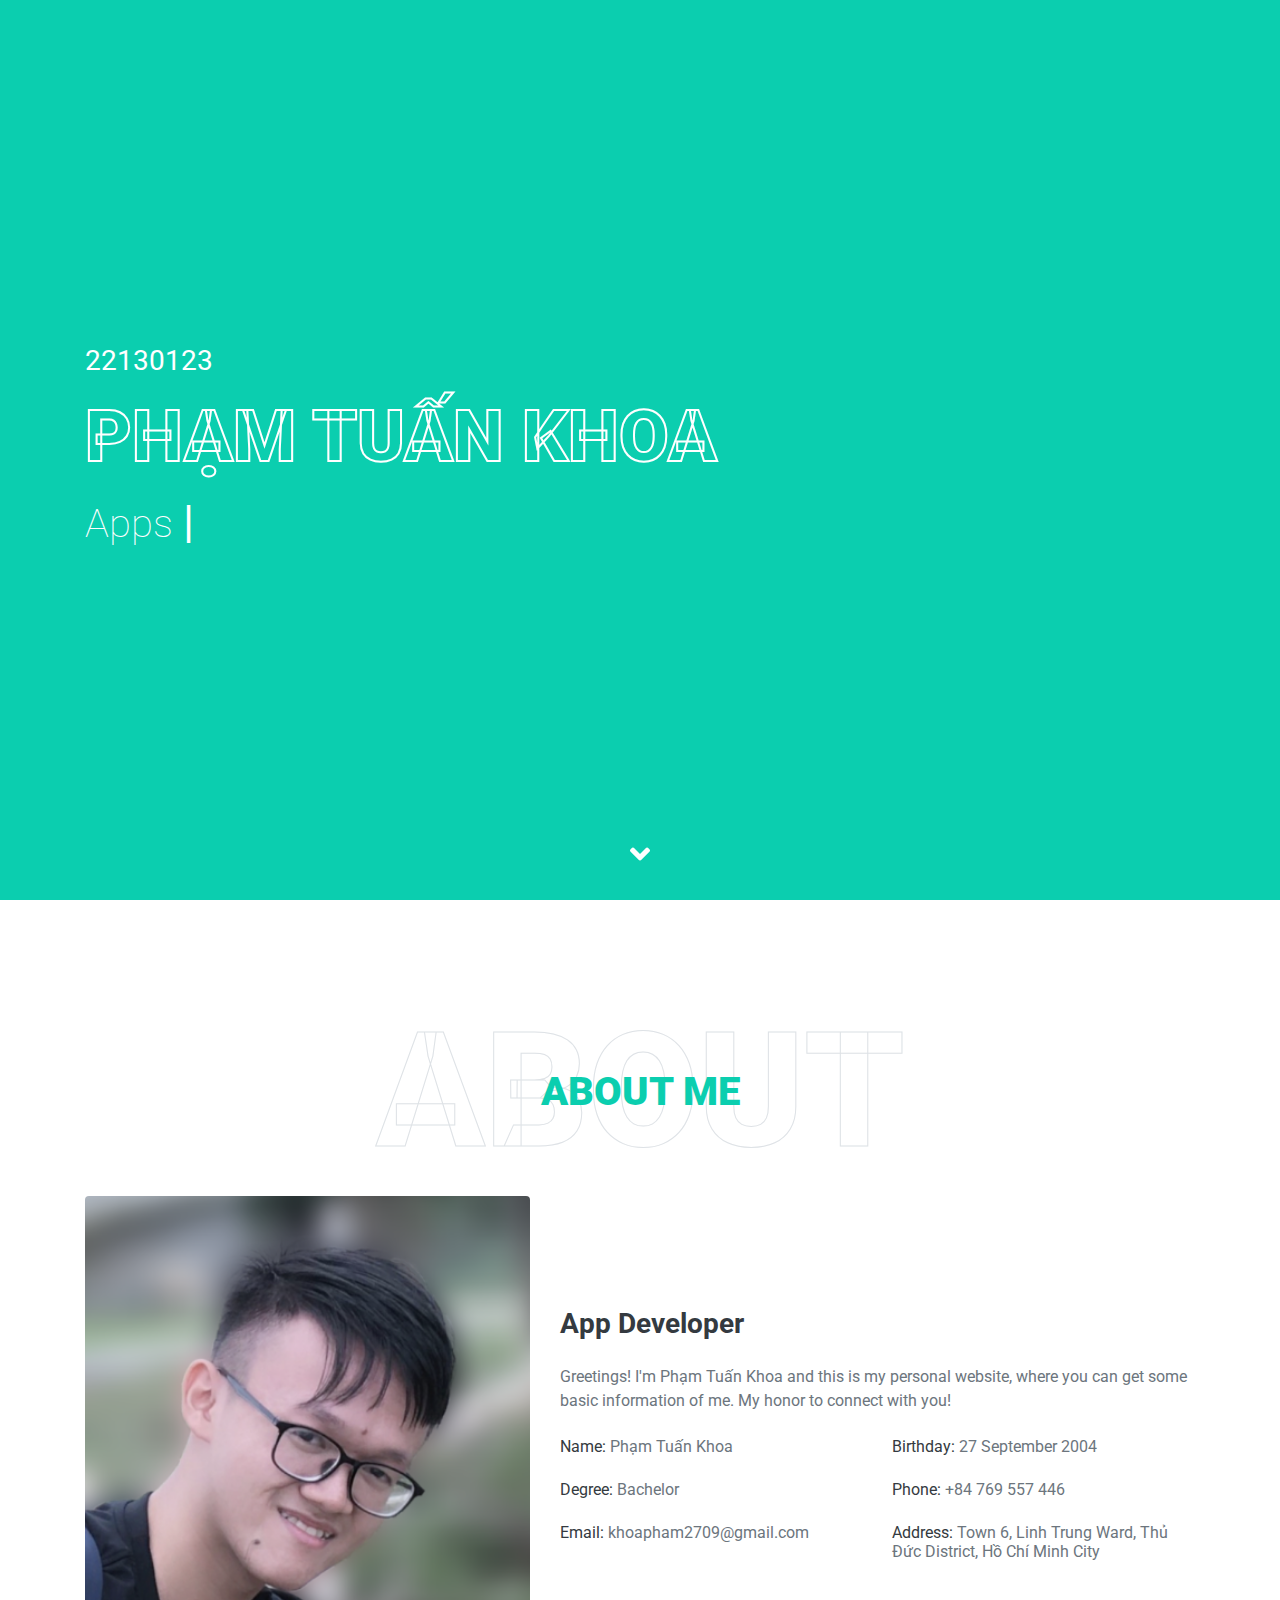
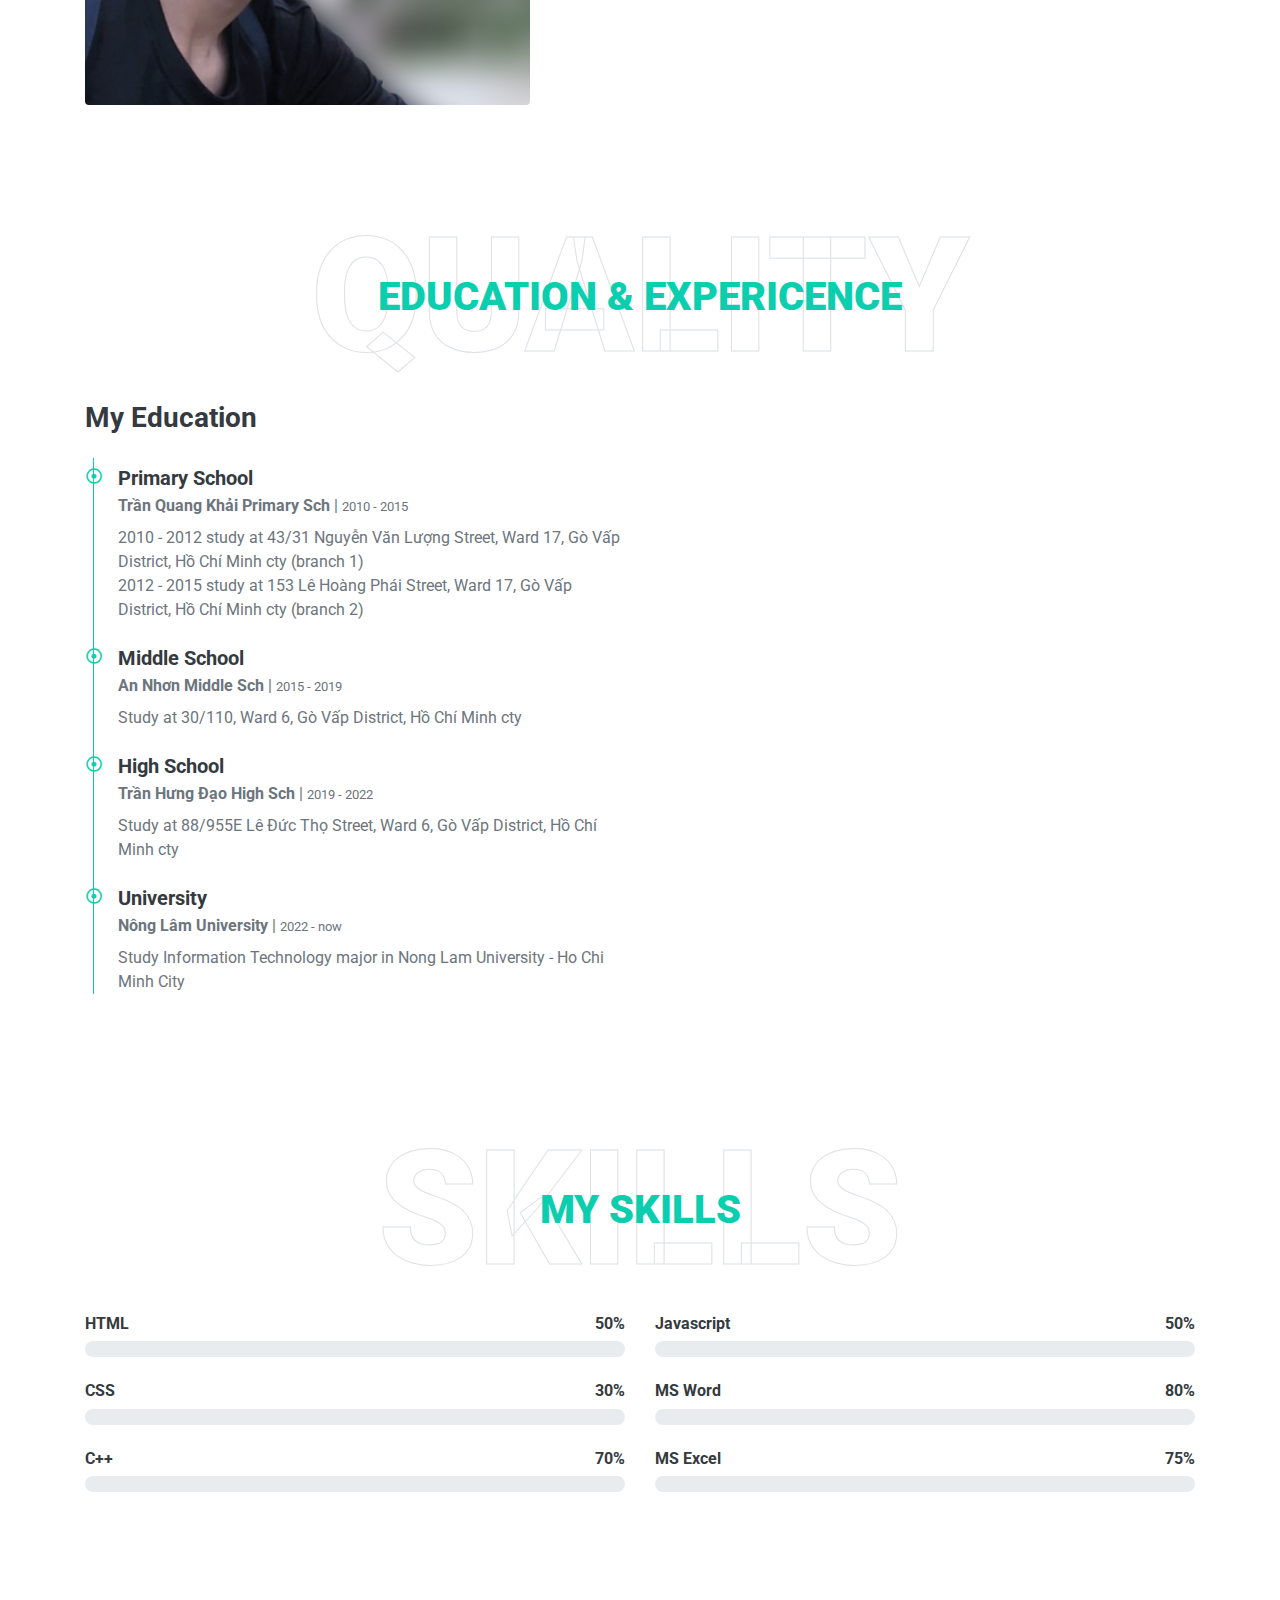
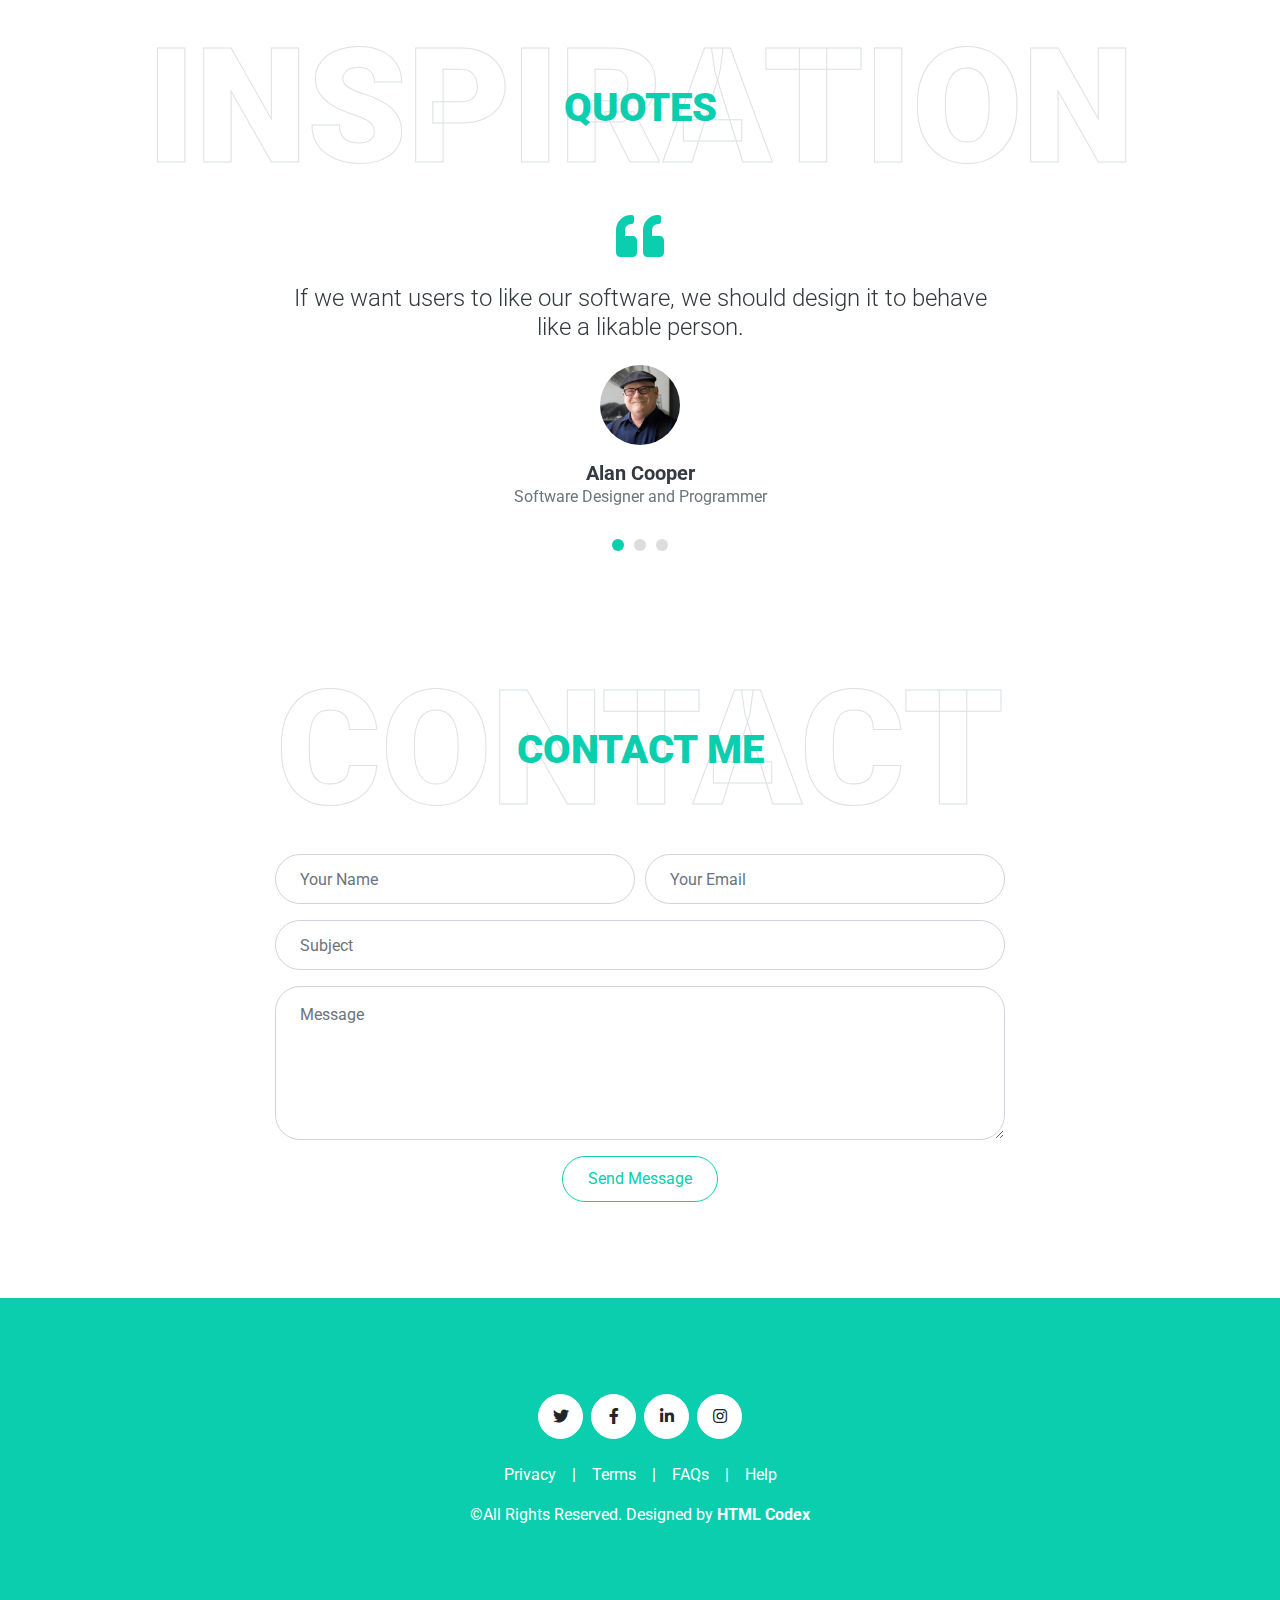
==== about.html @ 157372fd "Add files via upload" ====
<!DOCTYPE html>
<html lang="en">

<head>
    <meta charset="utf-8">
    <title>About</title>
    <meta content="width=device-width, initial-scale=1.0" name="viewport">
    <meta content="Free HTML Templates" name="keywords">
    <meta content="Free HTML Templates" name="description">

    <!-- Favicon -->
    <link href="img/favicon.ico" rel="icon">

    <!-- Google Web Fonts -->
    <link rel="preconnect" href="https://fonts.gstatic.com">
    <link href="https://fonts.googleapis.com/css2?family=Roboto:wght@300;400;500;700;900&display=swap" rel="stylesheet"> 

    <!-- Font Awesome -->
    <link href="https://cdnjs.cloudflare.com/ajax/libs/font-awesome/5.10.0/css/all.min.css" rel="stylesheet">

    <!-- Libraries Stylesheet -->
    <link href="lib/owlcarousel/assets/owl.carousel.min.css" rel="stylesheet">
    <link href="lib/lightbox/css/lightbox.min.css" rel="stylesheet">

    <!-- Customized Bootstrap Stylesheet -->
    <link href="css/style.css" rel="stylesheet">
</head>

<body data-spy="scroll" data-target=".navbar" data-offset="51">
    <!-- Navbar Start -->
    <nav class="navbar fixed-top shadow-sm navbar-expand-lg bg-light navbar-light py-3 py-lg-0 px-lg-5">
        <a href="index.html" class="navbar-brand ml-lg-3">
            <h1 class="m-0 display-5"><span class="text-primary">Personal</span>Profile</h1>
        </a>
        <button type="button" class="navbar-toggler" data-toggle="collapse" data-target="#navbarCollapse">
            <span class="navbar-toggler-icon"></span>
        </button>
        <div class="collapse navbar-collapse px-lg-3" id="navbarCollapse">
            <div class="navbar-nav m-auto py-0">
                <a href="#home" class="nav-item nav-link active">Home</a>
                <a href="#about" class="nav-item nav-link">About</a>
                <a href="#qualification" class="nav-item nav-link">Quality</a>
                <a href="#skill" class="nav-item nav-link">Skill</a>
                <a href="#testimonial" class="nav-item nav-link">Review</a>
                <a href="#contact" class="nav-item nav-link">Contact</a>
            </div>
        </div>
    </nav>
    <!-- Navbar End -->


    <!-- Video Modal Start -->
    <div class="modal fade" id="videoModal" tabindex="-1" role="dialog" aria-labelledby="exampleModalLabel" aria-hidden="true">
        <div class="modal-dialog" role="document">
            <div class="modal-content">
                <div class="modal-body">
                    <button type="button" class="close" data-dismiss="modal" aria-label="Close">
                        <span aria-hidden="true">&times;</span>
                    </button>        
                    <!-- 16:9 aspect ratio -->
                    <div class="embed-responsive embed-responsive-16by9">
                        <iframe class="embed-responsive-item" src="" id="video"  allowscriptaccess="always" allow="autoplay"></iframe>
                    </div>
                </div>
            </div>
        </div>
    </div>
    <!-- Video Modal End -->


    <!-- Header Start -->
    <div class="container-fluid bg-primary d-flex align-items-center mb-5 py-5" id="home" style="min-height: 100vh;">
        <div class="container">
            <div class="row align-items-center">
                <div class="col-lg-7 text-center text-lg-left">
                    <h3 class="text-white font-weight-normal mb-3">22130123</h3>
                    <h1 class="display-3 text-uppercase text-primary mb-2" style="-webkit-text-stroke: 2px #ffffff;">Phạm Tuấn Khoa</h1>
                    <h1 class="typed-text-output d-inline font-weight-lighter text-white"></h1>
                    <div class="typed-text d-none">Apps Developer</div>
                </div>
            </div>
        </div>
    </div>
    <!-- Header End -->


    <!-- About Start -->
    <div class="container-fluid py-5" id="about">
        <div class="container">
            <div class="position-relative d-flex align-items-center justify-content-center">
                <h1 class="display-1 text-uppercase text-white" style="-webkit-text-stroke: 1px #dee2e6;">About</h1>
                <h1 class="position-absolute text-uppercase text-primary">About Me</h1>
            </div>
            <div class="row align-items-center">
                <div class="col-lg-5 pb-4 pb-lg-0">
                    <img class="img-fluid rounded w-100" src="img/profile-image.png" alt="">
                </div>
                <div class="col-lg-7">
                    <h3 class="mb-4">App Developer</h3>
                    <p>Greetings! I'm Phạm Tuấn Khoa and this is my personal website, where you can get some basic information of me. My honor to connect with you!</p>
                    <div class="row mb-3">
                        <div class="col-sm-6 py-2"><h6>Name: <span class="text-secondary">Phạm Tuấn Khoa</span></h6></div>
                        <div class="col-sm-6 py-2"><h6>Birthday: <span class="text-secondary">27 September 2004</span></h6></div>
                        <div class="col-sm-6 py-2"><h6>Degree: <span class="text-secondary">Bachelor</span></h6></div>                        
                        <div class="col-sm-6 py-2"><h6>Phone: <span class="text-secondary">+84 769 557 446</span></h6></div>
                        <div class="col-sm-6 py-2"><h6>Email: <span class="text-secondary">khoapham2709@gmail.com</span></h6></div>
                        <div class="col-sm-6 py-2"><h6>Address: <span class="text-secondary">Town 6, Linh Trung Ward, Thủ Đức District, Hồ Chí Minh City</span></h6></div>                    
                    </div>
                </div>
            </div>
        </div>
    </div>
    <!-- About End -->


    <!-- Qualification Start -->
    <div class="container-fluid py-5" id="qualification">
        <div class="container">
            <div class="position-relative d-flex align-items-center justify-content-center">
                <h1 class="display-1 text-uppercase text-white" style="-webkit-text-stroke: 1px #dee2e6;">Quality</h1>
                <h1 class="position-absolute text-uppercase text-primary">Education & Expericence</h1>
            </div>
            <div class="row align-items-center">
                <div class="col-lg-6">
                    <h3 class="mb-4">My Education</h3>
                    <div class="border-left border-primary pt-2 pl-4 ml-2">
                        <div class="position-relative mb-4">
                            <i class="far fa-dot-circle text-primary position-absolute" style="top: 2px; left: -32px;"></i>
                            <h5 class="font-weight-bold mb-1">Primary School</h5>
                            <p class="mb-2"><strong>Trần Quang Khải Primary Sch</strong> | <small>2010 - 2015</small></p>
                            <p>
                                2010 - 2012 study at 43/31 Nguyễn Văn Lượng Street, Ward 17, Gò Vấp District, Hồ Chí Minh cty (branch 1)
                                <br>
                                2012 - 2015 study at 153 Lê Hoàng Phái Street, Ward 17, Gò Vấp District, Hồ Chí Minh cty (branch 2)
                            </p>
                        </div>
                        <div class="position-relative mb-4">
                            <i class="far fa-dot-circle text-primary position-absolute" style="top: 2px; left: -32px;"></i>
                            <h5 class="font-weight-bold mb-1">Middle School</h5>
                            <p class="mb-2"><strong>An Nhơn Middle Sch</strong> | <small>2015 - 2019</small></p>
                            <p>Study at 30/110, Ward 6, Gò Vấp District, Hồ Chí Minh cty</p>
                        </div>
                        <div class="position-relative mb-4">
                            <i class="far fa-dot-circle text-primary position-absolute" style="top: 2px; left: -32px;"></i>
                            <h5 class="font-weight-bold mb-1">High School</h5>
                            <p class="mb-2"><strong>Trần Hưng Đạo High Sch</strong> | <small>2019 - 2022</small></p>
                            <p>Study at 88/955E Lê Đức Thọ Street, Ward 6, Gò Vấp District, Hồ Chí Minh cty</p>
                        </div>
                        <div class="position-relative mb-4">
                            <i class="far fa-dot-circle text-primary position-absolute" style="top: 2px; left: -32px;"></i>
                            <h5 class="font-weight-bold mb-1">University</h5>
                            <p class="mb-2"><strong>Nông Lâm University</strong> | <small>2022 - now</small></p>
                            <p>Study Information Technology major in Nong Lam University - Ho Chi Minh City </p>
                        </div>
                    </div>
                </div>
                <!-- <div class="col-lg-6">
                    <h3 class="mb-4">My Expericence</h3>
                    <div class="border-left border-primary pt-2 pl-4 ml-2">
                        <div class="position-relative mb-4">
                            <i class="far fa-dot-circle text-primary position-absolute" style="top: 2px; left: -32px;"></i>
                            <h5 class="font-weight-bold mb-1"></h5>
                            <p class="mb-2"><strong></strong>  <small></small></p>
                            <p></p>
                        </div>
                        <div class="position-relative mb-4">
                            <i class="far fa-dot-circle text-primary position-absolute" style="top: 2px; left: -32px;"></i>
                            <h5 class="font-weight-bold mb-1"></h5>
                            <p class="mb-2"><strong></strong>  <small></small></p>
                            <p></p>
                        </div>
                        <div class="position-relative mb-4">
                            <i class="far fa-dot-circle text-primary position-absolute" style="top: 2px; left: -32px;"></i>
                            <h5 class="font-weight-bold mb-1"></h5>
                            <p class="mb-2"><strong></strong>  <small></small></p>
                            <p></p>
                        </div>
                    </div>
                </div> -->
            </div>
        </div>
    </div>
    <!-- Qualification End -->


    <!-- Skill Start -->
    <div class="container-fluid py-5" id="skill">
        <div class="container">
            <div class="position-relative d-flex align-items-center justify-content-center">
                <h1 class="display-1 text-uppercase text-white" style="-webkit-text-stroke: 1px #dee2e6;">Skills</h1>
                <h1 class="position-absolute text-uppercase text-primary">My Skills</h1>
            </div>
            <div class="row align-items-center">
                <div class="col-md-6">
                    <div class="skill mb-4">
                        <div class="d-flex justify-content-between">
                            <h6 class="font-weight-bold">HTML</h6>
                            <h6 class="font-weight-bold">50%</h6>
                        </div>
                        <div class="progress">
                            <div class="progress-bar bg-primary" role="progressbar" aria-valuenow="50" aria-valuemin="0" aria-valuemax="100"></div>
                        </div>
                    </div>
                    <div class="skill mb-4">
                        <div class="d-flex justify-content-between">
                            <h6 class="font-weight-bold">CSS</h6>
                            <h6 class="font-weight-bold">30%</h6>
                        </div>
                        <div class="progress">
                            <div class="progress-bar bg-warning" role="progressbar" aria-valuenow="30" aria-valuemin="0" aria-valuemax="100"></div>
                        </div>
                    </div>
                    <div class="skill mb-4">
                        <div class="d-flex justify-content-between">
                            <h6 class="font-weight-bold">C++</h6>
                            <h6 class="font-weight-bold">70%</h6>
                        </div>
                        <div class="progress">
                            <div class="progress-bar bg-danger" role="progressbar" aria-valuenow="70" aria-valuemin="0" aria-valuemax="100"></div>
                        </div>
                    </div>
                </div>
                <div class="col-md-6">
                    <div class="skill mb-4">
                        <div class="d-flex justify-content-between">
                            <h6 class="font-weight-bold">Javascript</h6>
                            <h6 class="font-weight-bold">50%</h6>
                        </div>
                        <div class="progress">
                            <div class="progress-bar bg-danger" role="progressbar" aria-valuenow="50" aria-valuemin="0" aria-valuemax="100"></div>
                        </div>
                    </div>
                    <div class="skill mb-4">
                        <div class="d-flex justify-content-between">
                            <h6 class="font-weight-bold">MS Word</h6>
                            <h6 class="font-weight-bold">80%</h6>
                        </div>
                        <div class="progress">
                            <div class="progress-bar bg-dark" role="progressbar" aria-valuenow="80" aria-valuemin="0" aria-valuemax="100"></div>
                        </div>
                    </div>
                    <div class="skill mb-4">
                        <div class="d-flex justify-content-between">
                            <h6 class="font-weight-bold">MS Excel</h6>
                            <h6 class="font-weight-bold">75%</h6>
                        </div>
                        <div class="progress">
                            <div class="progress-bar bg-info" role="progressbar" aria-valuenow="75" aria-valuemin="0" aria-valuemax="100"></div>
                        </div>
                    </div>
                </div>
            </div>
        </div>
    </div>
    <!-- Skill End -->

    <!-- Testimonial Start -->
    <div class="container-fluid py-5" id="testimonial">
        <div class="container">
            <div class="position-relative d-flex align-items-center justify-content-center">
                <h1 class="display-1 text-uppercase text-white" style="-webkit-text-stroke: 1px #dee2e6;">INSPIRATION</h1>
                <h1 class="position-absolute text-uppercase text-primary">Quotes</h1>
            </div>
            <div class="row justify-content-center">
                <div class="col-lg-8">
                    <div class="owl-carousel testimonial-carousel">
                        <div class="text-center">
                            <i class="fa fa-3x fa-quote-left text-primary mb-4"></i>
                            <h4 class="font-weight-light mb-4">If we want users to like our software, we should design it to behave like a likable person.</h4>
                            <img class="img-fluid rounded-circle mx-auto mb-3" src="img/alan-cooper.jpg" style="width: 80px; height: 80px;">
                            <h5 class="font-weight-bold m-0">Alan Cooper</h5>
                            <span>Software Designer and Programmer</span>
                        </div>
                        <div class="text-center">
                            <i class="fa fa-3x fa-quote-left text-primary mb-4"></i>
                            <h4 class="font-weight-light mb-4">Programming is the art of telling another human being what one wants the computer to do.</h4>
                            <img class="img-fluid rounded-circle mx-auto mb-3" src="img/donald-knuth.jpg" style="width: 80px; height: 80px;">
                            <h5 class="font-weight-bold m-0">Donald Ervin Knuth</h5>
                            <span>Computer Scientist</span>
                        </div>
                        <div class="text-center">
                            <i class="fa fa-3x fa-quote-left text-primary mb-4"></i>
                            <h4 class="font-weight-light mb-4">Confusion is part of programming.</h4>
                            <img class="img-fluid rounded-circle mx-auto mb-3" src="img/felienne.jpg" style="width: 80px; height: 80px;">
                            <h5 class="font-weight-bold m-0">Felienne Hermans</h5>
                            <span>Computer Science Professor</span>
                        </div>
                    </div>
                </div>
            </div>
        </div>
    </div>
    <!-- Testimonial End -->

    <!-- Contact Start -->
    <div class="container-fluid py-5" id="contact">
        <div class="container">
            <div class="position-relative d-flex align-items-center justify-content-center">
                <h1 class="display-1 text-uppercase text-white" style="-webkit-text-stroke: 1px #dee2e6;">Contact</h1>
                <h1 class="position-absolute text-uppercase text-primary">Contact Me</h1>
            </div>
            <div class="row justify-content-center">
                <div class="col-lg-8">
                    <div class="contact-form text-center">
                        <div id="success"></div>
                        <form name="sentMessage" id="contactForm" novalidate="novalidate">
                            <div class="form-row">
                                <div class="control-group col-sm-6">
                                    <input type="text" class="form-control p-4" id="name" placeholder="Your Name"
                                        required="required" data-validation-required-message="Please enter your name" />
                                    <p class="help-block text-danger"></p>
                                </div>
                                <div class="control-group col-sm-6">
                                    <input type="email" class="form-control p-4" id="email" placeholder="Your Email"
                                        required="required" data-validation-required-message="Please enter your email" />
                                    <p class="help-block text-danger"></p>
                                </div>
                            </div>
                            <div class="control-group">
                                <input type="text" class="form-control p-4" id="subject" placeholder="Subject"
                                    required="required" data-validation-required-message="Please enter a subject" />
                                <p class="help-block text-danger"></p>
                            </div>
                            <div class="control-group">
                                <textarea class="form-control py-3 px-4" rows="5" id="message" placeholder="Message"
                                    required="required"
                                    data-validation-required-message="Please enter your message"></textarea>
                                <p class="help-block text-danger"></p>
                            </div>
                            <div>
                                <button class="btn btn-outline-primary" type="submit" id="sendMessageButton">Send Message</button>
                            </div>
                        </form>
                    </div>
                </div>
            </div>
        </div>
    </div>
    <!-- Contact End -->


    <!-- Footer Start -->
    <div class="container-fluid bg-primary text-white mt-5 py-5 px-sm-3 px-md-5">
        <div class="container text-center py-5">
            <div class="d-flex justify-content-center mb-4">
                <a class="btn btn-light btn-social mr-2" href="#"><i class="fab fa-twitter"></i></a>
                <a class="btn btn-light btn-social mr-2" href="#"><i class="fab fa-facebook-f"></i></a>
                <a class="btn btn-light btn-social mr-2" href="#"><i class="fab fa-linkedin-in"></i></a>
                <a class="btn btn-light btn-social" href="#"><i class="fab fa-instagram"></i></a>
            </div>
            <div class="d-flex justify-content-center mb-3">
                <a class="text-white" href="#">Privacy</a>
                <span class="px-3">|</span>
                <a class="text-white" href="#">Terms</a>
                <span class="px-3">|</span>
                <a class="text-white" href="#">FAQs</a>
                <span class="px-3">|</span>
                <a class="text-white" href="#">Help</a>
            </div>
            <p class="m-0">&copy;All Rights Reserved. Designed by <a class="text-white font-weight-bold" href="https://htmlcodex.com">HTML Codex</a>
            </p>
        </div>
    </div>
    <!-- Footer End -->

    <!-- Scroll to Bottom -->
    <i class="fa fa-2x fa-angle-down text-white scroll-to-bottom"></i>

    <!-- Back to Top -->
    <a href="#" class="btn btn-outline-dark px-0 back-to-top"><i class="fa fa-angle-double-up"></i></a>


    <!-- JavaScript Libraries -->
    <script src="https://code.jquery.com/jquery-3.4.1.min.js"></script>
    <script src="https://stackpath.bootstrapcdn.com/bootstrap/4.4.1/js/bootstrap.bundle.min.js"></script>
    <script src="lib/typed/typed.min.js"></script>
    <script src="lib/easing/easing.min.js"></script>
    <script src="lib/waypoints/waypoints.min.js"></script>
    <script src="lib/owlcarousel/owl.carousel.min.js"></script>
    <script src="lib/isotope/isotope.pkgd.min.js"></script>
    <script src="lib/lightbox/js/lightbox.min.js"></script>

    <!-- Contact Javascript File -->
    <script src="mail/jqBootstrapValidation.min.js"></script>
    <script src="mail/contact.js"></script>

    <!-- Template Javascript -->
    <script src="js/main.js"></script>
</body>

</html>
---- css/style.css ----
/******* Bootstrap Theming ********/
/*!
 * Bootstrap v4.5.3 (https://getbootstrap.com/)
 * Copyright 2011-2020 The Bootstrap Authors
 * Copyright 2011-2020 Twitter, Inc.
 * Licensed under MIT (https://github.com/twbs/bootstrap/blob/main/LICENSE)
 */
:root {
  --blue: #007bff;
  --indigo: #6610f2;
  --purple: #6f42c1;
  --pink: #e83e8c;
  --red: #dc3545;
  --orange: #fd7e14;
  --yellow: #ffc107;
  --green: #28a745;
  --teal: #20c997;
  --cyan: #17a2b8;
  --white: #fff;
  --gray: #6c757d;
  --gray-dark: #343a40;
  --primary: #0BCEAF;
  --secondary: #6c757d;
  --success: #28a745;
  --info: #17a2b8;
  --warning: #ffc107;
  --danger: #dc3545;
  --light: #ffffff;
  --dark: #343a40;
  --breakpoint-xs: 0;
  --breakpoint-sm: 576px;
  --breakpoint-md: 768px;
  --breakpoint-lg: 992px;
  --breakpoint-xl: 1200px;
  --font-family-sans-serif: "Roboto", sans-serif;
  --font-family-monospace: SFMono-Regular, Menlo, Monaco, Consolas, "Liberation Mono", "Courier New", monospace;
}

*,
*::before,
*::after {
  box-sizing: border-box;
}

html {
  font-family: sans-serif;
  line-height: 1.15;
  -webkit-text-size-adjust: 100%;
  -webkit-tap-highlight-color: rgba(0, 0, 0, 0);
}

article, aside, figcaption, figure, footer, header, hgroup, main, nav, section {
  display: block;
}

body {
  margin: 0;
  font-family: "Roboto", sans-serif;
  font-size: 1rem;
  font-weight: 400;
  line-height: 1.5;
  color: #6c757d;
  text-align: left;
  background-color: #ffffff;
}

[tabindex="-1"]:focus:not(:focus-visible) {
  outline: 0 !important;
}

hr {
  box-sizing: content-box;
  height: 0;
  overflow: visible;
}

h1, h2, h3, h4, h5, h6 {
  margin-top: 0;
  margin-bottom: 0.5rem;
}

p {
  margin-top: 0;
  margin-bottom: 1rem;
}

abbr[title],
abbr[data-original-title] {
  text-decoration: underline;
  text-decoration: underline dotted;
  cursor: help;
  border-bottom: 0;
  text-decoration-skip-ink: none;
}

address {
  margin-bottom: 1rem;
  font-style: normal;
  line-height: inherit;
}

ol,
ul,
dl {
  margin-top: 0;
  margin-bottom: 1rem;
}

ol ol,
ul ul,
ol ul,
ul ol {
  margin-bottom: 0;
}

dt {
  font-weight: 700;
}

dd {
  margin-bottom: .5rem;
  margin-left: 0;
}

blockquote {
  margin: 0 0 1rem;
}

b,
strong {
  font-weight: bolder;
}

small {
  font-size: 80%;
}

sub,
sup {
  position: relative;
  font-size: 75%;
  line-height: 0;
  vertical-align: baseline;
}

sub {
  bottom: -.25em;
}

sup {
  top: -.5em;
}

a {
  color: #0BCEAF;
  text-decoration: none;
  background-color: transparent;
}

a:hover {
  color: #078571;
  text-decoration: underline;
}

a:not([href]):not([class]) {
  color: inherit;
  text-decoration: none;
}

a:not([href]):not([class]):hover {
  color: inherit;
  text-decoration: none;
}

pre,
code,
kbd,
samp {
  font-family: SFMono-Regular, Menlo, Monaco, Consolas, "Liberation Mono", "Courier New", monospace;
  font-size: 1em;
}

pre {
  margin-top: 0;
  margin-bottom: 1rem;
  overflow: auto;
  -ms-overflow-style: scrollbar;
}

figure {
  margin: 0 0 1rem;
}

img {
  vertical-align: middle;
  border-style: none;
}

svg {
  overflow: hidden;
  vertical-align: middle;
}

table {
  border-collapse: collapse;
}

caption {
  padding-top: 0.75rem;
  padding-bottom: 0.75rem;
  color: #6c757d;
  text-align: left;
  caption-side: bottom;
}

th {
  text-align: inherit;
  text-align: -webkit-match-parent;
}

label {
  display: inline-block;
  margin-bottom: 0.5rem;
}

button {
  border-radius: 0;
}

button:focus {
  outline: 1px dotted;
  outline: 5px auto -webkit-focus-ring-color;
}

input,
button,
select,
optgroup,
textarea {
  margin: 0;
  font-family: inherit;
  font-size: inherit;
  line-height: inherit;
}

button,
input {
  overflow: visible;
}

button,
select {
  text-transform: none;
}

[role="button"] {
  cursor: pointer;
}

select {
  word-wrap: normal;
}

button,
[type="button"],
[type="reset"],
[type="submit"] {
  -webkit-appearance: button;
}

button:not(:disabled),
[type="button"]:not(:disabled),
[type="reset"]:not(:disabled),
[type="submit"]:not(:disabled) {
  cursor: pointer;
}

button::-moz-focus-inner,
[type="button"]::-moz-focus-inner,
[type="reset"]::-moz-focus-inner,
[type="submit"]::-moz-focus-inner {
  padding: 0;
  border-style: none;
}

input[type="radio"],
input[type="checkbox"] {
  box-sizing: border-box;
  padding: 0;
}

textarea {
  overflow: auto;
  resize: vertical;
}

fieldset {
  min-width: 0;
  padding: 0;
  margin: 0;
  border: 0;
}

legend {
  display: block;
  width: 100%;
  max-width: 100%;
  padding: 0;
  margin-bottom: .5rem;
  font-size: 1.5rem;
  line-height: inherit;
  color: inherit;
  white-space: normal;
}

@media (max-width: 1200px) {
  legend {
    font-size: calc(1.275rem + 0.3vw) ;
  }
}

progress {
  vertical-align: baseline;
}

[type="number"]::-webkit-inner-spin-button,
[type="number"]::-webkit-outer-spin-button {
  height: auto;
}

[type="search"] {
  outline-offset: -2px;
  -webkit-appearance: none;
}

[type="search"]::-webkit-search-decoration {
  -webkit-appearance: none;
}

::-webkit-file-upload-button {
  font: inherit;
  -webkit-appearance: button;
}

output {
  display: inline-block;
}

summary {
  display: list-item;
  cursor: pointer;
}

template {
  display: none;
}

[hidden] {
  display: none !important;
}

h1, h2, h3, h4, h5, h6,
.h1, .h2, .h3, .h4, .h5, .h6 {
  margin-bottom: 0.5rem;
  font-weight: 500;
  line-height: 1.2;
  color: #343a40;
}

h1, .h1 {
  font-size: 2.5rem;
}

@media (max-width: 1200px) {
  h1, .h1 {
    font-size: calc(1.375rem + 1.5vw) ;
  }
}

h2, .h2 {
  font-size: 2rem;
}

@media (max-width: 1200px) {
  h2, .h2 {
    font-size: calc(1.325rem + 0.9vw) ;
  }
}

h3, .h3 {
  font-size: 1.75rem;
}

@media (max-width: 1200px) {
  h3, .h3 {
    font-size: calc(1.3rem + 0.6vw) ;
  }
}

h4, .h4 {
  font-size: 1.5rem;
}

@media (max-width: 1200px) {
  h4, .h4 {
    font-size: calc(1.275rem + 0.3vw) ;
  }
}

h5, .h5 {
  font-size: 1.25rem;
}

h6, .h6 {
  font-size: 1rem;
}

.lead {
  font-size: 1.25rem;
  font-weight: 300;
}

.display-1 {
  font-size: 10rem;
  font-weight: 300;
  line-height: 1.2;
}

@media (max-width: 1200px) {
  .display-1 {
    font-size: calc(2.125rem + 10.5vw) ;
  }
}

.display-2 {
  font-size: 5.5rem;
  font-weight: 300;
  line-height: 1.2;
}

@media (max-width: 1200px) {
  .display-2 {
    font-size: calc(1.675rem + 5.1vw) ;
  }
}

.display-3 {
  font-size: 4.5rem;
  font-weight: 300;
  line-height: 1.2;
}

@media (max-width: 1200px) {
  .display-3 {
    font-size: calc(1.575rem + 3.9vw) ;
  }
}

.display-4 {
  font-size: 3.5rem;
  font-weight: 300;
  line-height: 1.2;
}

@media (max-width: 1200px) {
  .display-4 {
    font-size: calc(1.475rem + 2.7vw) ;
  }
}

hr {
  margin-top: 1rem;
  margin-bottom: 1rem;
  border: 0;
  border-top: 1px solid rgba(0, 0, 0, 0.1);
}

small,
.small {
  font-size: 80%;
  font-weight: 400;
}

mark,
.mark {
  padding: 0.2em;
  background-color: #fcf8e3;
}

.list-unstyled {
  padding-left: 0;
  list-style: none;
}

.list-inline {
  padding-left: 0;
  list-style: none;
}

.list-inline-item {
  display: inline-block;
}

.list-inline-item:not(:last-child) {
  margin-right: 0.5rem;
}

.initialism {
  font-size: 90%;
  text-transform: uppercase;
}

.blockquote {
  margin-bottom: 1rem;
  font-size: 1.25rem;
}

.blockquote-footer {
  display: block;
  font-size: 80%;
  color: #6c757d;
}

.blockquote-footer::before {
  content: "\2014\00A0";
}

.img-fluid {
  max-width: 100%;
  height: auto;
}

.img-thumbnail {
  padding: 0.25rem;
  background-color: #ffffff;
  border: 1px solid #dee2e6;
  border-radius: 0.25rem;
  max-width: 100%;
  height: auto;
}

.figure {
  display: inline-block;
}

.figure-img {
  margin-bottom: 0.5rem;
  line-height: 1;
}

.figure-caption {
  font-size: 90%;
  color: #6c757d;
}

code {
  font-size: 87.5%;
  color: #e83e8c;
  word-wrap: break-word;
}

a > code {
  color: inherit;
}

kbd {
  padding: 0.2rem 0.4rem;
  font-size: 87.5%;
  color: #fff;
  background-color: #212529;
  border-radius: 0.2rem;
}

kbd kbd {
  padding: 0;
  font-size: 100%;
  font-weight: 700;
}

pre {
  display: block;
  font-size: 87.5%;
  color: #212529;
}

pre code {
  font-size: inherit;
  color: inherit;
  word-break: normal;
}

.pre-scrollable {
  max-height: 340px;
  overflow-y: scroll;
}

.container,
.container-fluid,
.container-sm,
.container-md,
.container-lg,
.container-xl {
  width: 100%;
  padding-right: 15px;
  padding-left: 15px;
  margin-right: auto;
  margin-left: auto;
}

@media (min-width: 576px) {
  .container, .container-sm {
    max-width: 540px;
  }
}

@media (min-width: 768px) {
  .container, .container-sm, .container-md {
    max-width: 720px;
  }
}

@media (min-width: 992px) {
  .container, .container-sm, .container-md, .container-lg {
    max-width: 960px;
  }
}

@media (min-width: 1200px) {
  .container, .container-sm, .container-md, .container-lg, .container-xl {
    max-width: 1140px;
  }
}

.row {
  display: flex;
  flex-wrap: wrap;
  margin-right: -15px;
  margin-left: -15px;
}

.no-gutters {
  margin-right: 0;
  margin-left: 0;
}

.no-gutters > .col,
.no-gutters > [class*="col-"] {
  padding-right: 0;
  padding-left: 0;
}

.col-1, .col-2, .col-3, .col-4, .col-5, .col-6, .col-7, .col-8, .col-9, .col-10, .col-11, .col-12, .col,
.col-auto, .col-sm-1, .col-sm-2, .col-sm-3, .col-sm-4, .col-sm-5, .col-sm-6, .col-sm-7, .col-sm-8, .col-sm-9, .col-sm-10, .col-sm-11, .col-sm-12, .col-sm,
.col-sm-auto, .col-md-1, .col-md-2, .col-md-3, .col-md-4, .col-md-5, .col-md-6, .col-md-7, .col-md-8, .col-md-9, .col-md-10, .col-md-11, .col-md-12, .col-md,
.col-md-auto, .col-lg-1, .col-lg-2, .col-lg-3, .col-lg-4, .col-lg-5, .col-lg-6, .col-lg-7, .col-lg-8, .col-lg-9, .col-lg-10, .col-lg-11, .col-lg-12, .col-lg,
.col-lg-auto, .col-xl-1, .col-xl-2, .col-xl-3, .col-xl-4, .col-xl-5, .col-xl-6, .col-xl-7, .col-xl-8, .col-xl-9, .col-xl-10, .col-xl-11, .col-xl-12, .col-xl,
.col-xl-auto {
  position: relative;
  width: 100%;
  padding-right: 15px;
  padding-left: 15px;
}

.col {
  flex-basis: 0;
  flex-grow: 1;
  max-width: 100%;
}

.row-cols-1 > * {
  flex: 0 0 100%;
  max-width: 100%;
}

.row-cols-2 > * {
  flex: 0 0 50%;
  max-width: 50%;
}

.row-cols-3 > * {
  flex: 0 0 33.33333%;
  max-width: 33.33333%;
}

.row-cols-4 > * {
  flex: 0 0 25%;
  max-width: 25%;
}

.row-cols-5 > * {
  flex: 0 0 20%;
  max-width: 20%;
}

.row-cols-6 > * {
  flex: 0 0 16.66667%;
  max-width: 16.66667%;
}

.col-auto {
  flex: 0 0 auto;
  width: auto;
  max-width: 100%;
}

.col-1 {
  flex: 0 0 8.33333%;
  max-width: 8.33333%;
}

.col-2 {
  flex: 0 0 16.66667%;
  max-width: 16.66667%;
}

.col-3 {
  flex: 0 0 25%;
  max-width: 25%;
}

.col-4 {
  flex: 0 0 33.33333%;
  max-width: 33.33333%;
}

.col-5 {
  flex: 0 0 41.66667%;
  max-width: 41.66667%;
}

.col-6 {
  flex: 0 0 50%;
  max-width: 50%;
}

.col-7 {
  flex: 0 0 58.33333%;
  max-width: 58.33333%;
}

.col-8 {
  flex: 0 0 66.66667%;
  max-width: 66.66667%;
}

.col-9 {
  flex: 0 0 75%;
  max-width: 75%;
}

.col-10 {
  flex: 0 0 83.33333%;
  max-width: 83.33333%;
}

.col-11 {
  flex: 0 0 91.66667%;
  max-width: 91.66667%;
}

.col-12 {
  flex: 0 0 100%;
  max-width: 100%;
}

.order-first {
  order: -1;
}

.order-last {
  order: 13;
}

.order-0 {
  order: 0;
}

.order-1 {
  order: 1;
}

.order-2 {
  order: 2;
}

.order-3 {
  order: 3;
}

.order-4 {
  order: 4;
}

.order-5 {
  order: 5;
}

.order-6 {
  order: 6;
}

.order-7 {
  order: 7;
}

.order-8 {
  order: 8;
}

.order-9 {
  order: 9;
}

.order-10 {
  order: 10;
}

.order-11 {
  order: 11;
}

.order-12 {
  order: 12;
}

.offset-1 {
  margin-left: 8.33333%;
}

.offset-2 {
  margin-left: 16.66667%;
}

.offset-3 {
  margin-left: 25%;
}

.offset-4 {
  margin-left: 33.33333%;
}

.offset-5 {
  margin-left: 41.66667%;
}

.offset-6 {
  margin-left: 50%;
}

.offset-7 {
  margin-left: 58.33333%;
}

.offset-8 {
  margin-left: 66.66667%;
}

.offset-9 {
  margin-left: 75%;
}

.offset-10 {
  margin-left: 83.33333%;
}

.offset-11 {
  margin-left: 91.66667%;
}

@media (min-width: 576px) {
  .col-sm {
    flex-basis: 0;
    flex-grow: 1;
    max-width: 100%;
  }
  .row-cols-sm-1 > * {
    flex: 0 0 100%;
    max-width: 100%;
  }
  .row-cols-sm-2 > * {
    flex: 0 0 50%;
    max-width: 50%;
  }
  .row-cols-sm-3 > * {
    flex: 0 0 33.33333%;
    max-width: 33.33333%;
  }
  .row-cols-sm-4 > * {
    flex: 0 0 25%;
    max-width: 25%;
  }
  .row-cols-sm-5 > * {
    flex: 0 0 20%;
    max-width: 20%;
  }
  .row-cols-sm-6 > * {
    flex: 0 0 16.66667%;
    max-width: 16.66667%;
  }
  .col-sm-auto {
    flex: 0 0 auto;
    width: auto;
    max-width: 100%;
  }
  .col-sm-1 {
    flex: 0 0 8.33333%;
    max-width: 8.33333%;
  }
  .col-sm-2 {
    flex: 0 0 16.66667%;
    max-width: 16.66667%;
  }
  .col-sm-3 {
    flex: 0 0 25%;
    max-width: 25%;
  }
  .col-sm-4 {
    flex: 0 0 33.33333%;
    max-width: 33.33333%;
  }
  .col-sm-5 {
    flex: 0 0 41.66667%;
    max-width: 41.66667%;
  }
  .col-sm-6 {
    flex: 0 0 50%;
    max-width: 50%;
  }
  .col-sm-7 {
    flex: 0 0 58.33333%;
    max-width: 58.33333%;
  }
  .col-sm-8 {
    flex: 0 0 66.66667%;
    max-width: 66.66667%;
  }
  .col-sm-9 {
    flex: 0 0 75%;
    max-width: 75%;
  }
  .col-sm-10 {
    flex: 0 0 83.33333%;
    max-width: 83.33333%;
  }
  .col-sm-11 {
    flex: 0 0 91.66667%;
    max-width: 91.66667%;
  }
  .col-sm-12 {
    flex: 0 0 100%;
    max-width: 100%;
  }
  .order-sm-first {
    order: -1;
  }
  .order-sm-last {
    order: 13;
  }
  .order-sm-0 {
    order: 0;
  }
  .order-sm-1 {
    order: 1;
  }
  .order-sm-2 {
    order: 2;
  }
  .order-sm-3 {
    order: 3;
  }
  .order-sm-4 {
    order: 4;
  }
  .order-sm-5 {
    order: 5;
  }
  .order-sm-6 {
    order: 6;
  }
  .order-sm-7 {
    order: 7;
  }
  .order-sm-8 {
    order: 8;
  }
  .order-sm-9 {
    order: 9;
  }
  .order-sm-10 {
    order: 10;
  }
  .order-sm-11 {
    order: 11;
  }
  .order-sm-12 {
    order: 12;
  }
  .offset-sm-0 {
    margin-left: 0;
  }
  .offset-sm-1 {
    margin-left: 8.33333%;
  }
  .offset-sm-2 {
    margin-left: 16.66667%;
  }
  .offset-sm-3 {
    margin-left: 25%;
  }
  .offset-sm-4 {
    margin-left: 33.33333%;
  }
  .offset-sm-5 {
    margin-left: 41.66667%;
  }
  .offset-sm-6 {
    margin-left: 50%;
  }
  .offset-sm-7 {
    margin-left: 58.33333%;
  }
  .offset-sm-8 {
    margin-left: 66.66667%;
  }
  .offset-sm-9 {
    margin-left: 75%;
  }
  .offset-sm-10 {
    margin-left: 83.33333%;
  }
  .offset-sm-11 {
    margin-left: 91.66667%;
  }
}

@media (min-width: 768px) {
  .col-md {
    flex-basis: 0;
    flex-grow: 1;
    max-width: 100%;
  }
  .row-cols-md-1 > * {
    flex: 0 0 100%;
    max-width: 100%;
  }
  .row-cols-md-2 > * {
    flex: 0 0 50%;
    max-width: 50%;
  }
  .row-cols-md-3 > * {
    flex: 0 0 33.33333%;
    max-width: 33.33333%;
  }
  .row-cols-md-4 > * {
    flex: 0 0 25%;
    max-width: 25%;
  }
  .row-cols-md-5 > * {
    flex: 0 0 20%;
    max-width: 20%;
  }
  .row-cols-md-6 > * {
    flex: 0 0 16.66667%;
    max-width: 16.66667%;
  }
  .col-md-auto {
    flex: 0 0 auto;
    width: auto;
    max-width: 100%;
  }
  .col-md-1 {
    flex: 0 0 8.33333%;
    max-width: 8.33333%;
  }
  .col-md-2 {
    flex: 0 0 16.66667%;
    max-width: 16.66667%;
  }
  .col-md-3 {
    flex: 0 0 25%;
    max-width: 25%;
  }
  .col-md-4 {
    flex: 0 0 33.33333%;
    max-width: 33.33333%;
  }
  .col-md-5 {
    flex: 0 0 41.66667%;
    max-width: 41.66667%;
  }
  .col-md-6 {
    flex: 0 0 50%;
    max-width: 50%;
  }
  .col-md-7 {
    flex: 0 0 58.33333%;
    max-width: 58.33333%;
  }
  .col-md-8 {
    flex: 0 0 66.66667%;
    max-width: 66.66667%;
  }
  .col-md-9 {
    flex: 0 0 75%;
    max-width: 75%;
  }
  .col-md-10 {
    flex: 0 0 83.33333%;
    max-width: 83.33333%;
  }
  .col-md-11 {
    flex: 0 0 91.66667%;
    max-width: 91.66667%;
  }
  .col-md-12 {
    flex: 0 0 100%;
    max-width: 100%;
  }
  .order-md-first {
    order: -1;
  }
  .order-md-last {
    order: 13;
  }
  .order-md-0 {
    order: 0;
  }
  .order-md-1 {
    order: 1;
  }
  .order-md-2 {
    order: 2;
  }
  .order-md-3 {
    order: 3;
  }
  .order-md-4 {
    order: 4;
  }
  .order-md-5 {
    order: 5;
  }
  .order-md-6 {
    order: 6;
  }
  .order-md-7 {
    order: 7;
  }
  .order-md-8 {
    order: 8;
  }
  .order-md-9 {
    order: 9;
  }
  .order-md-10 {
    order: 10;
  }
  .order-md-11 {
    order: 11;
  }
  .order-md-12 {
    order: 12;
  }
  .offset-md-0 {
    margin-left: 0;
  }
  .offset-md-1 {
    margin-left: 8.33333%;
  }
  .offset-md-2 {
    margin-left: 16.66667%;
  }
  .offset-md-3 {
    margin-left: 25%;
  }
  .offset-md-4 {
    margin-left: 33.33333%;
  }
  .offset-md-5 {
    margin-left: 41.66667%;
  }
  .offset-md-6 {
    margin-left: 50%;
  }
  .offset-md-7 {
    margin-left: 58.33333%;
  }
  .offset-md-8 {
    margin-left: 66.66667%;
  }
  .offset-md-9 {
    margin-left: 75%;
  }
  .offset-md-10 {
    margin-left: 83.33333%;
  }
  .offset-md-11 {
    margin-left: 91.66667%;
  }
}

@media (min-width: 992px) {
  .col-lg {
    flex-basis: 0;
    flex-grow: 1;
    max-width: 100%;
  }
  .row-cols-lg-1 > * {
    flex: 0 0 100%;
    max-width: 100%;
  }
  .row-cols-lg-2 > * {
    flex: 0 0 50%;
    max-width: 50%;
  }
  .row-cols-lg-3 > * {
    flex: 0 0 33.33333%;
    max-width: 33.33333%;
  }
  .row-cols-lg-4 > * {
    flex: 0 0 25%;
    max-width: 25%;
  }
  .row-cols-lg-5 > * {
    flex: 0 0 20%;
    max-width: 20%;
  }
  .row-cols-lg-6 > * {
    flex: 0 0 16.66667%;
    max-width: 16.66667%;
  }
  .col-lg-auto {
    flex: 0 0 auto;
    width: auto;
    max-width: 100%;
  }
  .col-lg-1 {
    flex: 0 0 8.33333%;
    max-width: 8.33333%;
  }
  .col-lg-2 {
    flex: 0 0 16.66667%;
    max-width: 16.66667%;
  }
  .col-lg-3 {
    flex: 0 0 25%;
    max-width: 25%;
  }
  .col-lg-4 {
    flex: 0 0 33.33333%;
    max-width: 33.33333%;
  }
  .col-lg-5 {
    flex: 0 0 41.66667%;
    max-width: 41.66667%;
  }
  .col-lg-6 {
    flex: 0 0 50%;
    max-width: 50%;
  }
  .col-lg-7 {
    flex: 0 0 58.33333%;
    max-width: 58.33333%;
  }
  .col-lg-8 {
    flex: 0 0 66.66667%;
    max-width: 66.66667%;
  }
  .col-lg-9 {
    flex: 0 0 75%;
    max-width: 75%;
  }
  .col-lg-10 {
    flex: 0 0 83.33333%;
    max-width: 83.33333%;
  }
  .col-lg-11 {
    flex: 0 0 91.66667%;
    max-width: 91.66667%;
  }
  .col-lg-12 {
    flex: 0 0 100%;
    max-width: 100%;
  }
  .order-lg-first {
    order: -1;
  }
  .order-lg-last {
    order: 13;
  }
  .order-lg-0 {
    order: 0;
  }
  .order-lg-1 {
    order: 1;
  }
  .order-lg-2 {
    order: 2;
  }
  .order-lg-3 {
    order: 3;
  }
  .order-lg-4 {
    order: 4;
  }
  .order-lg-5 {
    order: 5;
  }
  .order-lg-6 {
    order: 6;
  }
  .order-lg-7 {
    order: 7;
  }
  .order-lg-8 {
    order: 8;
  }
  .order-lg-9 {
    order: 9;
  }
  .order-lg-10 {
    order: 10;
  }
  .order-lg-11 {
    order: 11;
  }
  .order-lg-12 {
    order: 12;
  }
  .offset-lg-0 {
    margin-left: 0;
  }
  .offset-lg-1 {
    margin-left: 8.33333%;
  }
  .offset-lg-2 {
    margin-left: 16.66667%;
  }
  .offset-lg-3 {
    margin-left: 25%;
  }
  .offset-lg-4 {
    margin-left: 33.33333%;
  }
  .offset-lg-5 {
    margin-left: 41.66667%;
  }
  .offset-lg-6 {
    margin-left: 50%;
  }
  .offset-lg-7 {
    margin-left: 58.33333%;
  }
  .offset-lg-8 {
    margin-left: 66.66667%;
  }
  .offset-lg-9 {
    margin-left: 75%;
  }
  .offset-lg-10 {
    margin-left: 83.33333%;
  }
  .offset-lg-11 {
    margin-left: 91.66667%;
  }
}

@media (min-width: 1200px) {
  .col-xl {
    flex-basis: 0;
    flex-grow: 1;
    max-width: 100%;
  }
  .row-cols-xl-1 > * {
    flex: 0 0 100%;
    max-width: 100%;
  }
  .row-cols-xl-2 > * {
    flex: 0 0 50%;
    max-width: 50%;
  }
  .row-cols-xl-3 > * {
    flex: 0 0 33.33333%;
    max-width: 33.33333%;
  }
  .row-cols-xl-4 > * {
    flex: 0 0 25%;
    max-width: 25%;
  }
  .row-cols-xl-5 > * {
    flex: 0 0 20%;
    max-width: 20%;
  }
  .row-cols-xl-6 > * {
    flex: 0 0 16.66667%;
    max-width: 16.66667%;
  }
  .col-xl-auto {
    flex: 0 0 auto;
    width: auto;
    max-width: 100%;
  }
  .col-xl-1 {
    flex: 0 0 8.33333%;
    max-width: 8.33333%;
  }
  .col-xl-2 {
    flex: 0 0 16.66667%;
    max-width: 16.66667%;
  }
  .col-xl-3 {
    flex: 0 0 25%;
    max-width: 25%;
  }
  .col-xl-4 {
    flex: 0 0 33.33333%;
    max-width: 33.33333%;
  }
  .col-xl-5 {
    flex: 0 0 41.66667%;
    max-width: 41.66667%;
  }
  .col-xl-6 {
    flex: 0 0 50%;
    max-width: 50%;
  }
  .col-xl-7 {
    flex: 0 0 58.33333%;
    max-width: 58.33333%;
  }
  .col-xl-8 {
    flex: 0 0 66.66667%;
    max-width: 66.66667%;
  }
  .col-xl-9 {
    flex: 0 0 75%;
    max-width: 75%;
  }
  .col-xl-10 {
    flex: 0 0 83.33333%;
    max-width: 83.33333%;
  }
  .col-xl-11 {
    flex: 0 0 91.66667%;
    max-width: 91.66667%;
  }
  .col-xl-12 {
    flex: 0 0 100%;
    max-width: 100%;
  }
  .order-xl-first {
    order: -1;
  }
  .order-xl-last {
    order: 13;
  }
  .order-xl-0 {
    order: 0;
  }
  .order-xl-1 {
    order: 1;
  }
  .order-xl-2 {
    order: 2;
  }
  .order-xl-3 {
    order: 3;
  }
  .order-xl-4 {
    order: 4;
  }
  .order-xl-5 {
    order: 5;
  }
  .order-xl-6 {
    order: 6;
  }
  .order-xl-7 {
    order: 7;
  }
  .order-xl-8 {
    order: 8;
  }
  .order-xl-9 {
    order: 9;
  }
  .order-xl-10 {
    order: 10;
  }
  .order-xl-11 {
    order: 11;
  }
  .order-xl-12 {
    order: 12;
  }
  .offset-xl-0 {
    margin-left: 0;
  }
  .offset-xl-1 {
    margin-left: 8.33333%;
  }
  .offset-xl-2 {
    margin-left: 16.66667%;
  }
  .offset-xl-3 {
    margin-left: 25%;
  }
  .offset-xl-4 {
    margin-left: 33.33333%;
  }
  .offset-xl-5 {
    margin-left: 41.66667%;
  }
  .offset-xl-6 {
    margin-left: 50%;
  }
  .offset-xl-7 {
    margin-left: 58.33333%;
  }
  .offset-xl-8 {
    margin-left: 66.66667%;
  }
  .offset-xl-9 {
    margin-left: 75%;
  }
  .offset-xl-10 {
    margin-left: 83.33333%;
  }
  .offset-xl-11 {
    margin-left: 91.66667%;
  }
}

.table {
  width: 100%;
  margin-bottom: 1rem;
  color: #6c757d;
}

.table th,
.table td {
  padding: 0.75rem;
  vertical-align: top;
  border-top: 1px solid #dee2e6;
}

.table thead th {
  vertical-align: bottom;
  border-bottom: 2px solid #dee2e6;
}

.table tbody + tbody {
  border-top: 2px solid #dee2e6;
}

.table-sm th,
.table-sm td {
  padding: 0.3rem;
}

.table-bordered {
  border: 1px solid #dee2e6;
}

.table-bordered th,
.table-bordered td {
  border: 1px solid #dee2e6;
}

.table-bordered thead th,
.table-bordered thead td {
  border-bottom-width: 2px;
}

.table-borderless th,
.table-borderless td,
.table-borderless thead th,
.table-borderless tbody + tbody {
  border: 0;
}

.table-striped tbody tr:nth-of-type(odd) {
  background-color: rgba(0, 0, 0, 0.05);
}

.table-hover tbody tr:hover {
  color: #6c757d;
  background-color: rgba(0, 0, 0, 0.075);
}

.table-primary,
.table-primary > th,
.table-primary > td {
  background-color: #bbf1e9;
}

.table-primary th,
.table-primary td,
.table-primary thead th,
.table-primary tbody + tbody {
  border-color: #80e6d5;
}

.table-hover .table-primary:hover {
  background-color: #a6ede2;
}

.table-hover .table-primary:hover > td,
.table-hover .table-primary:hover > th {
  background-color: #a6ede2;
}

.table-secondary,
.table-secondary > th,
.table-secondary > td {
  background-color: #d6d8db;
}

.table-secondary th,
.table-secondary td,
.table-secondary thead th,
.table-secondary tbody + tbody {
  border-color: #b3b7bb;
}

.table-hover .table-secondary:hover {
  background-color: #c8cbcf;
}

.table-hover .table-secondary:hover > td,
.table-hover .table-secondary:hover > th {
  background-color: #c8cbcf;
}

.table-success,
.table-success > th,
.table-success > td {
  background-color: #c3e6cb;
}

.table-success th,
.table-success td,
.table-success thead th,
.table-success tbody + tbody {
  border-color: #8fd19e;
}

.table-hover .table-success:hover {
  background-color: #b1dfbb;
}

.table-hover .table-success:hover > td,
.table-hover .table-success:hover > th {
  background-color: #b1dfbb;
}

.table-info,
.table-info > th,
.table-info > td {
  background-color: #bee5eb;
}

.table-info th,
.table-info td,
.table-info thead th,
.table-info tbody + tbody {
  border-color: #86cfda;
}

.table-hover .table-info:hover {
  background-color: #abdde5;
}

.table-hover .table-info:hover > td,
.table-hover .table-info:hover > th {
  background-color: #abdde5;
}

.table-warning,
.table-warning > th,
.table-warning > td {
  background-color: #ffeeba;
}

.table-warning th,
.table-warning td,
.table-warning thead th,
.table-warning tbody + tbody {
  border-color: #ffdf7e;
}

.table-hover .table-warning:hover {
  background-color: #ffe8a1;
}

.table-hover .table-warning:hover > td,
.table-hover .table-warning:hover > th {
  background-color: #ffe8a1;
}

.table-danger,
.table-danger > th,
.table-danger > td {
  background-color: #f5c6cb;
}

.table-danger th,
.table-danger td,
.table-danger thead th,
.table-danger tbody + tbody {
  border-color: #ed969e;
}

.table-hover .table-danger:hover {
  background-color: #f1b0b7;
}

.table-hover .table-danger:hover > td,
.table-hover .table-danger:hover > th {
  background-color: #f1b0b7;
}

.table-light,
.table-light > th,
.table-light > td {
  background-color: white;
}

.table-light th,
.table-light td,
.table-light thead th,
.table-light tbody + tbody {
  border-color: white;
}

.table-hover .table-light:hover {
  background-color: #f2f2f2;
}

.table-hover .table-light:hover > td,
.table-hover .table-light:hover > th {
  background-color: #f2f2f2;
}

.table-dark,
.table-dark > th,
.table-dark > td {
  background-color: #c6c8ca;
}

.table-dark th,
.table-dark td,
.table-dark thead th,
.table-dark tbody + tbody {
  border-color: #95999c;
}

.table-hover .table-dark:hover {
  background-color: #b9bbbe;
}

.table-hover .table-dark:hover > td,
.table-hover .table-dark:hover > th {
  background-color: #b9bbbe;
}

.table-active,
.table-active > th,
.table-active > td {
  background-color: rgba(0, 0, 0, 0.075);
}

.table-hover .table-active:hover {
  background-color: rgba(0, 0, 0, 0.075);
}

.table-hover .table-active:hover > td,
.table-hover .table-active:hover > th {
  background-color: rgba(0, 0, 0, 0.075);
}

.table .thead-dark th {
  color: #fff;
  background-color: #343a40;
  border-color: #454d55;
}

.table .thead-light th {
  color: #495057;
  background-color: #e9ecef;
  border-color: #dee2e6;
}

.table-dark {
  color: #fff;
  background-color: #343a40;
}

.table-dark th,
.table-dark td,
.table-dark thead th {
  border-color: #454d55;
}

.table-dark.table-bordered {
  border: 0;
}

.table-dark.table-striped tbody tr:nth-of-type(odd) {
  background-color: rgba(255, 255, 255, 0.05);
}

.table-dark.table-hover tbody tr:hover {
  color: #fff;
  background-color: rgba(255, 255, 255, 0.075);
}

@media (max-width: 575.98px) {
  .table-responsive-sm {
    display: block;
    width: 100%;
    overflow-x: auto;
    -webkit-overflow-scrolling: touch;
  }
  .table-responsive-sm > .table-bordered {
    border: 0;
  }
}

@media (max-width: 767.98px) {
  .table-responsive-md {
    display: block;
    width: 100%;
    overflow-x: auto;
    -webkit-overflow-scrolling: touch;
  }
  .table-responsive-md > .table-bordered {
    border: 0;
  }
}

@media (max-width: 991.98px) {
  .table-responsive-lg {
    display: block;
    width: 100%;
    overflow-x: auto;
    -webkit-overflow-scrolling: touch;
  }
  .table-responsive-lg > .table-bordered {
    border: 0;
  }
}

@media (max-width: 1199.98px) {
  .table-responsive-xl {
    display: block;
    width: 100%;
    overflow-x: auto;
    -webkit-overflow-scrolling: touch;
  }
  .table-responsive-xl > .table-bordered {
    border: 0;
  }
}

.table-responsive {
  display: block;
  width: 100%;
  overflow-x: auto;
  -webkit-overflow-scrolling: touch;
}

.table-responsive > .table-bordered {
  border: 0;
}

.form-control {
  display: block;
  width: 100%;
  height: calc(1.5em + 0.75rem + 2px);
  padding: 0.375rem 0.75rem;
  font-size: 1rem;
  font-weight: 400;
  line-height: 1.5;
  color: #495057;
  background-color: #fff;
  background-clip: padding-box;
  border: 1px solid #ced4da;
  border-radius: 0.25rem;
  transition: border-color 0.15s ease-in-out, box-shadow 0.15s ease-in-out;
}

@media (prefers-reduced-motion: reduce) {
  .form-control {
    transition: none;
  }
}

.form-control::-ms-expand {
  background-color: transparent;
  border: 0;
}

.form-control:-moz-focusring {
  color: transparent;
  text-shadow: 0 0 0 #495057;
}

.form-control:focus {
  color: #495057;
  background-color: #fff;
  border-color: #62f7df;
  outline: 0;
  box-shadow: 0 0 0 0.2rem rgba(11, 206, 175, 0.25);
}

.form-control::placeholder {
  color: #6c757d;
  opacity: 1;
}

.form-control:disabled, .form-control[readonly] {
  background-color: #e9ecef;
  opacity: 1;
}

input[type="date"].form-control,
input[type="time"].form-control,
input[type="datetime-local"].form-control,
input[type="month"].form-control {
  appearance: none;
}

select.form-control:focus::-ms-value {
  color: #495057;
  background-color: #fff;
}

.form-control-file,
.form-control-range {
  display: block;
  width: 100%;
}

.col-form-label {
  padding-top: calc(0.375rem + 1px);
  padding-bottom: calc(0.375rem + 1px);
  margin-bottom: 0;
  font-size: inherit;
  line-height: 1.5;
}

.col-form-label-lg {
  padding-top: calc(0.5rem + 1px);
  padding-bottom: calc(0.5rem + 1px);
  font-size: 1.25rem;
  line-height: 1.5;
}

.col-form-label-sm {
  padding-top: calc(0.25rem + 1px);
  padding-bottom: calc(0.25rem + 1px);
  font-size: 0.875rem;
  line-height: 1.5;
}

.form-control-plaintext {
  display: block;
  width: 100%;
  padding: 0.375rem 0;
  margin-bottom: 0;
  font-size: 1rem;
  line-height: 1.5;
  color: #6c757d;
  background-color: transparent;
  border: solid transparent;
  border-width: 1px 0;
}

.form-control-plaintext.form-control-sm, .form-control-plaintext.form-control-lg {
  padding-right: 0;
  padding-left: 0;
}

.form-control-sm {
  height: calc(1.5em + 0.5rem + 2px);
  padding: 0.25rem 0.5rem;
  font-size: 0.875rem;
  line-height: 1.5;
  border-radius: 0.2rem;
}

.form-control-lg {
  height: calc(1.5em + 1rem + 2px);
  padding: 0.5rem 1rem;
  font-size: 1.25rem;
  line-height: 1.5;
  border-radius: 0.3rem;
}

select.form-control[size], select.form-control[multiple] {
  height: auto;
}

textarea.form-control {
  height: auto;
}

.form-group {
  margin-bottom: 1rem;
}

.form-text {
  display: block;
  margin-top: 0.25rem;
}

.form-row {
  display: flex;
  flex-wrap: wrap;
  margin-right: -5px;
  margin-left: -5px;
}

.form-row > .col,
.form-row > [class*="col-"] {
  padding-right: 5px;
  padding-left: 5px;
}

.form-check {
  position: relative;
  display: block;
  padding-left: 1.25rem;
}

.form-check-input {
  position: absolute;
  margin-top: 0.3rem;
  margin-left: -1.25rem;
}

.form-check-input[disabled] ~ .form-check-label,
.form-check-input:disabled ~ .form-check-label {
  color: #6c757d;
}

.form-check-label {
  margin-bottom: 0;
}

.form-check-inline {
  display: inline-flex;
  align-items: center;
  padding-left: 0;
  margin-right: 0.75rem;
}

.form-check-inline .form-check-input {
  position: static;
  margin-top: 0;
  margin-right: 0.3125rem;
  margin-left: 0;
}

.valid-feedback {
  display: none;
  width: 100%;
  margin-top: 0.25rem;
  font-size: 80%;
  color: #28a745;
}

.valid-tooltip {
  position: absolute;
  top: 100%;
  left: 0;
  z-index: 5;
  display: none;
  max-width: 100%;
  padding: 0.25rem 0.5rem;
  margin-top: .1rem;
  font-size: 0.875rem;
  line-height: 1.5;
  color: #fff;
  background-color: rgba(40, 167, 69, 0.9);
  border-radius: 0.25rem;
}

.was-validated :valid ~ .valid-feedback,
.was-validated :valid ~ .valid-tooltip,
.is-valid ~ .valid-feedback,
.is-valid ~ .valid-tooltip {
  display: block;
}

.was-validated .form-control:valid, .form-control.is-valid {
  border-color: #28a745;
  padding-right: calc(1.5em + 0.75rem);
  background-image: url("data:image/svg+xml,%3csvg xmlns='http://www.w3.org/2000/svg' width='8' height='8' viewBox='0 0 8 8'%3e%3cpath fill='%2328a745' d='M2.3 6.73L.6 4.53c-.4-1.04.46-1.4 1.1-.8l1.1 1.4 3.4-3.8c.6-.63 1.6-.27 1.2.7l-4 4.6c-.43.5-.8.4-1.1.1z'/%3e%3c/svg%3e");
  background-repeat: no-repeat;
  background-position: right calc(0.375em + 0.1875rem) center;
  background-size: calc(0.75em + 0.375rem) calc(0.75em + 0.375rem);
}

.was-validated .form-control:valid:focus, .form-control.is-valid:focus {
  border-color: #28a745;
  box-shadow: 0 0 0 0.2rem rgba(40, 167, 69, 0.25);
}

.was-validated textarea.form-control:valid, textarea.form-control.is-valid {
  padding-right: calc(1.5em + 0.75rem);
  background-position: top calc(0.375em + 0.1875rem) right calc(0.375em + 0.1875rem);
}

.was-validated .custom-select:valid, .custom-select.is-valid {
  border-color: #28a745;
  padding-right: calc(0.75em + 2.3125rem);
  background: url("data:image/svg+xml,%3csvg xmlns='http://www.w3.org/2000/svg' width='4' height='5' viewBox='0 0 4 5'%3e%3cpath fill='%23343a40' d='M2 0L0 2h4zm0 5L0 3h4z'/%3e%3c/svg%3e") no-repeat right 0.75rem center/8px 10px, url("data:image/svg+xml,%3csvg xmlns='http://www.w3.org/2000/svg' width='8' height='8' viewBox='0 0 8 8'%3e%3cpath fill='%2328a745' d='M2.3 6.73L.6 4.53c-.4-1.04.46-1.4 1.1-.8l1.1 1.4 3.4-3.8c.6-.63 1.6-.27 1.2.7l-4 4.6c-.43.5-.8.4-1.1.1z'/%3e%3c/svg%3e") #fff no-repeat center right 1.75rem/calc(0.75em + 0.375rem) calc(0.75em + 0.375rem);
}

.was-validated .custom-select:valid:focus, .custom-select.is-valid:focus {
  border-color: #28a745;
  box-shadow: 0 0 0 0.2rem rgba(40, 167, 69, 0.25);
}

.was-validated .form-check-input:valid ~ .form-check-label, .form-check-input.is-valid ~ .form-check-label {
  color: #28a745;
}

.was-validated .form-check-input:valid ~ .valid-feedback,
.was-validated .form-check-input:valid ~ .valid-tooltip, .form-check-input.is-valid ~ .valid-feedback,
.form-check-input.is-valid ~ .valid-tooltip {
  display: block;
}

.was-validated .custom-control-input:valid ~ .custom-control-label, .custom-control-input.is-valid ~ .custom-control-label {
  color: #28a745;
}

.was-validated .custom-control-input:valid ~ .custom-control-label::before, .custom-control-input.is-valid ~ .custom-control-label::before {
  border-color: #28a745;
}

.was-validated .custom-control-input:valid:checked ~ .custom-control-label::before, .custom-control-input.is-valid:checked ~ .custom-control-label::before {
  border-color: #34ce57;
  background-color: #34ce57;
}

.was-validated .custom-control-input:valid:focus ~ .custom-control-label::before, .custom-control-input.is-valid:focus ~ .custom-control-label::before {
  box-shadow: 0 0 0 0.2rem rgba(40, 167, 69, 0.25);
}

.was-validated .custom-control-input:valid:focus:not(:checked) ~ .custom-control-label::before, .custom-control-input.is-valid:focus:not(:checked) ~ .custom-control-label::before {
  border-color: #28a745;
}

.was-validated .custom-file-input:valid ~ .custom-file-label, .custom-file-input.is-valid ~ .custom-file-label {
  border-color: #28a745;
}

.was-validated .custom-file-input:valid:focus ~ .custom-file-label, .custom-file-input.is-valid:focus ~ .custom-file-label {
  border-color: #28a745;
  box-shadow: 0 0 0 0.2rem rgba(40, 167, 69, 0.25);
}

.invalid-feedback {
  display: none;
  width: 100%;
  margin-top: 0.25rem;
  font-size: 80%;
  color: #dc3545;
}

.invalid-tooltip {
  position: absolute;
  top: 100%;
  left: 0;
  z-index: 5;
  display: none;
  max-width: 100%;
  padding: 0.25rem 0.5rem;
  margin-top: .1rem;
  font-size: 0.875rem;
  line-height: 1.5;
  color: #fff;
  background-color: rgba(220, 53, 69, 0.9);
  border-radius: 0.25rem;
}

.was-validated :invalid ~ .invalid-feedback,
.was-validated :invalid ~ .invalid-tooltip,
.is-invalid ~ .invalid-feedback,
.is-invalid ~ .invalid-tooltip {
  display: block;
}

.was-validated .form-control:invalid, .form-control.is-invalid {
  border-color: #dc3545;
  padding-right: calc(1.5em + 0.75rem);
  background-image: url("data:image/svg+xml,%3csvg xmlns='http://www.w3.org/2000/svg' width='12' height='12' fill='none' stroke='%23dc3545' viewBox='0 0 12 12'%3e%3ccircle cx='6' cy='6' r='4.5'/%3e%3cpath stroke-linejoin='round' d='M5.8 3.6h.4L6 6.5z'/%3e%3ccircle cx='6' cy='8.2' r='.6' fill='%23dc3545' stroke='none'/%3e%3c/svg%3e");
  background-repeat: no-repeat;
  background-position: right calc(0.375em + 0.1875rem) center;
  background-size: calc(0.75em + 0.375rem) calc(0.75em + 0.375rem);
}

.was-validated .form-control:invalid:focus, .form-control.is-invalid:focus {
  border-color: #dc3545;
  box-shadow: 0 0 0 0.2rem rgba(220, 53, 69, 0.25);
}

.was-validated textarea.form-control:invalid, textarea.form-control.is-invalid {
  padding-right: calc(1.5em + 0.75rem);
  background-position: top calc(0.375em + 0.1875rem) right calc(0.375em + 0.1875rem);
}

.was-validated .custom-select:invalid, .custom-select.is-invalid {
  border-color: #dc3545;
  padding-right: calc(0.75em + 2.3125rem);
  background: url("data:image/svg+xml,%3csvg xmlns='http://www.w3.org/2000/svg' width='4' height='5' viewBox='0 0 4 5'%3e%3cpath fill='%23343a40' d='M2 0L0 2h4zm0 5L0 3h4z'/%3e%3c/svg%3e") no-repeat right 0.75rem center/8px 10px, url("data:image/svg+xml,%3csvg xmlns='http://www.w3.org/2000/svg' width='12' height='12' fill='none' stroke='%23dc3545' viewBox='0 0 12 12'%3e%3ccircle cx='6' cy='6' r='4.5'/%3e%3cpath stroke-linejoin='round' d='M5.8 3.6h.4L6 6.5z'/%3e%3ccircle cx='6' cy='8.2' r='.6' fill='%23dc3545' stroke='none'/%3e%3c/svg%3e") #fff no-repeat center right 1.75rem/calc(0.75em + 0.375rem) calc(0.75em + 0.375rem);
}

.was-validated .custom-select:invalid:focus, .custom-select.is-invalid:focus {
  border-color: #dc3545;
  box-shadow: 0 0 0 0.2rem rgba(220, 53, 69, 0.25);
}

.was-validated .form-check-input:invalid ~ .form-check-label, .form-check-input.is-invalid ~ .form-check-label {
  color: #dc3545;
}

.was-validated .form-check-input:invalid ~ .invalid-feedback,
.was-validated .form-check-input:invalid ~ .invalid-tooltip, .form-check-input.is-invalid ~ .invalid-feedback,
.form-check-input.is-invalid ~ .invalid-tooltip {
  display: block;
}

.was-validated .custom-control-input:invalid ~ .custom-control-label, .custom-control-input.is-invalid ~ .custom-control-label {
  color: #dc3545;
}

.was-validated .custom-control-input:invalid ~ .custom-control-label::before, .custom-control-input.is-invalid ~ .custom-control-label::before {
  border-color: #dc3545;
}

.was-validated .custom-control-input:invalid:checked ~ .custom-control-label::before, .custom-control-input.is-invalid:checked ~ .custom-control-label::before {
  border-color: #e4606d;
  background-color: #e4606d;
}

.was-validated .custom-control-input:invalid:focus ~ .custom-control-label::before, .custom-control-input.is-invalid:focus ~ .custom-control-label::before {
  box-shadow: 0 0 0 0.2rem rgba(220, 53, 69, 0.25);
}

.was-validated .custom-control-input:invalid:focus:not(:checked) ~ .custom-control-label::before, .custom-control-input.is-invalid:focus:not(:checked) ~ .custom-control-label::before {
  border-color: #dc3545;
}

.was-validated .custom-file-input:invalid ~ .custom-file-label, .custom-file-input.is-invalid ~ .custom-file-label {
  border-color: #dc3545;
}

.was-validated .custom-file-input:invalid:focus ~ .custom-file-label, .custom-file-input.is-invalid:focus ~ .custom-file-label {
  border-color: #dc3545;
  box-shadow: 0 0 0 0.2rem rgba(220, 53, 69, 0.25);
}

.form-inline {
  display: flex;
  flex-flow: row wrap;
  align-items: center;
}

.form-inline .form-check {
  width: 100%;
}

@media (min-width: 576px) {
  .form-inline label {
    display: flex;
    align-items: center;
    justify-content: center;
    margin-bottom: 0;
  }
  .form-inline .form-group {
    display: flex;
    flex: 0 0 auto;
    flex-flow: row wrap;
    align-items: center;
    margin-bottom: 0;
  }
  .form-inline .form-control {
    display: inline-block;
    width: auto;
    vertical-align: middle;
  }
  .form-inline .form-control-plaintext {
    display: inline-block;
  }
  .form-inline .input-group,
  .form-inline .custom-select {
    width: auto;
  }
  .form-inline .form-check {
    display: flex;
    align-items: center;
    justify-content: center;
    width: auto;
    padding-left: 0;
  }
  .form-inline .form-check-input {
    position: relative;
    flex-shrink: 0;
    margin-top: 0;
    margin-right: 0.25rem;
    margin-left: 0;
  }
  .form-inline .custom-control {
    align-items: center;
    justify-content: center;
  }
  .form-inline .custom-control-label {
    margin-bottom: 0;
  }
}

.btn {
  display: inline-block;
  font-weight: 400;
  color: #6c757d;
  text-align: center;
  vertical-align: middle;
  user-select: none;
  background-color: transparent;
  border: 1px solid transparent;
  padding: 0.375rem 0.75rem;
  font-size: 1rem;
  line-height: 1.5;
  border-radius: 0.25rem;
  transition: color 0.15s ease-in-out, background-color 0.15s ease-in-out, border-color 0.15s ease-in-out, box-shadow 0.15s ease-in-out;
}

@media (prefers-reduced-motion: reduce) {
  .btn {
    transition: none;
  }
}

.btn:hover {
  color: #6c757d;
  text-decoration: none;
}

.btn:focus, .btn.focus {
  outline: 0;
  box-shadow: 0 0 0 0.2rem rgba(11, 206, 175, 0.25);
}

.btn.disabled, .btn:disabled {
  opacity: 0.65;
}

.btn:not(:disabled):not(.disabled) {
  cursor: pointer;
}

a.btn.disabled,
fieldset:disabled a.btn {
  pointer-events: none;
}

.btn-primary {
  color: #fff;
  background-color: #0BCEAF;
  border-color: #0BCEAF;
}

.btn-primary:hover {
  color: #fff;
  background-color: #09aa90;
  border-color: #089e86;
}

.btn-primary:focus, .btn-primary.focus {
  color: #fff;
  background-color: #09aa90;
  border-color: #089e86;
  box-shadow: 0 0 0 0.2rem rgba(48, 213, 187, 0.5);
}

.btn-primary.disabled, .btn-primary:disabled {
  color: #fff;
  background-color: #0BCEAF;
  border-color: #0BCEAF;
}

.btn-primary:not(:disabled):not(.disabled):active, .btn-primary:not(:disabled):not(.disabled).active,
.show > .btn-primary.dropdown-toggle {
  color: #fff;
  background-color: #089e86;
  border-color: #08917c;
}

.btn-primary:not(:disabled):not(.disabled):active:focus, .btn-primary:not(:disabled):not(.disabled).active:focus,
.show > .btn-primary.dropdown-toggle:focus {
  box-shadow: 0 0 0 0.2rem rgba(48, 213, 187, 0.5);
}

.btn-secondary {
  color: #fff;
  background-color: #6c757d;
  border-color: #6c757d;
}

.btn-secondary:hover {
  color: #fff;
  background-color: #5a6268;
  border-color: #545b62;
}

.btn-secondary:focus, .btn-secondary.focus {
  color: #fff;
  background-color: #5a6268;
  border-color: #545b62;
  box-shadow: 0 0 0 0.2rem rgba(130, 138, 145, 0.5);
}

.btn-secondary.disabled, .btn-secondary:disabled {
  color: #fff;
  background-color: #6c757d;
  border-color: #6c757d;
}

.btn-secondary:not(:disabled):not(.disabled):active, .btn-secondary:not(:disabled):not(.disabled).active,
.show > .btn-secondary.dropdown-toggle {
  color: #fff;
  background-color: #545b62;
  border-color: #4e555b;
}

.btn-secondary:not(:disabled):not(.disabled):active:focus, .btn-secondary:not(:disabled):not(.disabled).active:focus,
.show > .btn-secondary.dropdown-toggle:focus {
  box-shadow: 0 0 0 0.2rem rgba(130, 138, 145, 0.5);
}

.btn-success {
  color: #fff;
  background-color: #28a745;
  border-color: #28a745;
}

.btn-success:hover {
  color: #fff;
  background-color: #218838;
  border-color: #1e7e34;
}

.btn-success:focus, .btn-success.focus {
  color: #fff;
  background-color: #218838;
  border-color: #1e7e34;
  box-shadow: 0 0 0 0.2rem rgba(72, 180, 97, 0.5);
}

.btn-success.disabled, .btn-success:disabled {
  color: #fff;
  background-color: #28a745;
  border-color: #28a745;
}

.btn-success:not(:disabled):not(.disabled):active, .btn-success:not(:disabled):not(.disabled).active,
.show > .btn-success.dropdown-toggle {
  color: #fff;
  background-color: #1e7e34;
  border-color: #1c7430;
}

.btn-success:not(:disabled):not(.disabled):active:focus, .btn-success:not(:disabled):not(.disabled).active:focus,
.show > .btn-success.dropdown-toggle:focus {
  box-shadow: 0 0 0 0.2rem rgba(72, 180, 97, 0.5);
}

.btn-info {
  color: #fff;
  background-color: #17a2b8;
  border-color: #17a2b8;
}

.btn-info:hover {
  color: #fff;
  background-color: #138496;
  border-color: #117a8b;
}

.btn-info:focus, .btn-info.focus {
  color: #fff;
  background-color: #138496;
  border-color: #117a8b;
  box-shadow: 0 0 0 0.2rem rgba(58, 176, 195, 0.5);
}

.btn-info.disabled, .btn-info:disabled {
  color: #fff;
  background-color: #17a2b8;
  border-color: #17a2b8;
}

.btn-info:not(:disabled):not(.disabled):active, .btn-info:not(:disabled):not(.disabled).active,
.show > .btn-info.dropdown-toggle {
  color: #fff;
  background-color: #117a8b;
  border-color: #10707f;
}

.btn-info:not(:disabled):not(.disabled):active:focus, .btn-info:not(:disabled):not(.disabled).active:focus,
.show > .btn-info.dropdown-toggle:focus {
  box-shadow: 0 0 0 0.2rem rgba(58, 176, 195, 0.5);
}

.btn-warning {
  color: #212529;
  background-color: #ffc107;
  border-color: #ffc107;
}

.btn-warning:hover {
  color: #212529;
  background-color: #e0a800;
  border-color: #d39e00;
}

.btn-warning:focus, .btn-warning.focus {
  color: #212529;
  background-color: #e0a800;
  border-color: #d39e00;
  box-shadow: 0 0 0 0.2rem rgba(222, 170, 12, 0.5);
}

.btn-warning.disabled, .btn-warning:disabled {
  color: #212529;
  background-color: #ffc107;
  border-color: #ffc107;
}

.btn-warning:not(:disabled):not(.disabled):active, .btn-warning:not(:disabled):not(.disabled).active,
.show > .btn-warning.dropdown-toggle {
  color: #212529;
  background-color: #d39e00;
  border-color: #c69500;
}

.btn-warning:not(:disabled):not(.disabled):active:focus, .btn-warning:not(:disabled):not(.disabled).active:focus,
.show > .btn-warning.dropdown-toggle:focus {
  box-shadow: 0 0 0 0.2rem rgba(222, 170, 12, 0.5);
}

.btn-danger {
  color: #fff;
  background-color: #dc3545;
  border-color: #dc3545;
}

.btn-danger:hover {
  color: #fff;
  background-color: #c82333;
  border-color: #bd2130;
}

.btn-danger:focus, .btn-danger.focus {
  color: #fff;
  background-color: #c82333;
  border-color: #bd2130;
  box-shadow: 0 0 0 0.2rem rgba(225, 83, 97, 0.5);
}

.btn-danger.disabled, .btn-danger:disabled {
  color: #fff;
  background-color: #dc3545;
  border-color: #dc3545;
}

.btn-danger:not(:disabled):not(.disabled):active, .btn-danger:not(:disabled):not(.disabled).active,
.show > .btn-danger.dropdown-toggle {
  color: #fff;
  background-color: #bd2130;
  border-color: #b21f2d;
}

.btn-danger:not(:disabled):not(.disabled):active:focus, .btn-danger:not(:disabled):not(.disabled).active:focus,
.show > .btn-danger.dropdown-toggle:focus {
  box-shadow: 0 0 0 0.2rem rgba(225, 83, 97, 0.5);
}

.btn-light {
  color: #212529;
  background-color: #ffffff;
  border-color: #ffffff;
}

.btn-light:hover {
  color: #212529;
  background-color: #ececec;
  border-color: #e6e6e6;
}

.btn-light:focus, .btn-light.focus {
  color: #212529;
  background-color: #ececec;
  border-color: #e6e6e6;
  box-shadow: 0 0 0 0.2rem rgba(222, 222, 223, 0.5);
}

.btn-light.disabled, .btn-light:disabled {
  color: #212529;
  background-color: #ffffff;
  border-color: #ffffff;
}

.btn-light:not(:disabled):not(.disabled):active, .btn-light:not(:disabled):not(.disabled).active,
.show > .btn-light.dropdown-toggle {
  color: #212529;
  background-color: #e6e6e6;
  border-color: #dfdfdf;
}

.btn-light:not(:disabled):not(.disabled):active:focus, .btn-light:not(:disabled):not(.disabled).active:focus,
.show > .btn-light.dropdown-toggle:focus {
  box-shadow: 0 0 0 0.2rem rgba(222, 222, 223, 0.5);
}

.btn-dark {
  color: #fff;
  background-color: #343a40;
  border-color: #343a40;
}

.btn-dark:hover {
  color: #fff;
  background-color: #23272b;
  border-color: #1d2124;
}

.btn-dark:focus, .btn-dark.focus {
  color: #fff;
  background-color: #23272b;
  border-color: #1d2124;
  box-shadow: 0 0 0 0.2rem rgba(82, 88, 93, 0.5);
}

.btn-dark.disabled, .btn-dark:disabled {
  color: #fff;
  background-color: #343a40;
  border-color: #343a40;
}

.btn-dark:not(:disabled):not(.disabled):active, .btn-dark:not(:disabled):not(.disabled).active,
.show > .btn-dark.dropdown-toggle {
  color: #fff;
  background-color: #1d2124;
  border-color: #171a1d;
}

.btn-dark:not(:disabled):not(.disabled):active:focus, .btn-dark:not(:disabled):not(.disabled).active:focus,
.show > .btn-dark.dropdown-toggle:focus {
  box-shadow: 0 0 0 0.2rem rgba(82, 88, 93, 0.5);
}

.btn-outline-primary {
  color: #0BCEAF;
  border-color: #0BCEAF;
}

.btn-outline-primary:hover {
  color: #fff;
  background-color: #0BCEAF;
  border-color: #0BCEAF;
}

.btn-outline-primary:focus, .btn-outline-primary.focus {
  box-shadow: 0 0 0 0.2rem rgba(11, 206, 175, 0.5);
}

.btn-outline-primary.disabled, .btn-outline-primary:disabled {
  color: #0BCEAF;
  background-color: transparent;
}

.btn-outline-primary:not(:disabled):not(.disabled):active, .btn-outline-primary:not(:disabled):not(.disabled).active,
.show > .btn-outline-primary.dropdown-toggle {
  color: #fff;
  background-color: #0BCEAF;
  border-color: #0BCEAF;
}

.btn-outline-primary:not(:disabled):not(.disabled):active:focus, .btn-outline-primary:not(:disabled):not(.disabled).active:focus,
.show > .btn-outline-primary.dropdown-toggle:focus {
  box-shadow: 0 0 0 0.2rem rgba(11, 206, 175, 0.5);
}

.btn-outline-secondary {
  color: #6c757d;
  border-color: #6c757d;
}

.btn-outline-secondary:hover {
  color: #fff;
  background-color: #6c757d;
  border-color: #6c757d;
}

.btn-outline-secondary:focus, .btn-outline-secondary.focus {
  box-shadow: 0 0 0 0.2rem rgba(108, 117, 125, 0.5);
}

.btn-outline-secondary.disabled, .btn-outline-secondary:disabled {
  color: #6c757d;
  background-color: transparent;
}

.btn-outline-secondary:not(:disabled):not(.disabled):active, .btn-outline-secondary:not(:disabled):not(.disabled).active,
.show > .btn-outline-secondary.dropdown-toggle {
  color: #fff;
  background-color: #6c757d;
  border-color: #6c757d;
}

.btn-outline-secondary:not(:disabled):not(.disabled):active:focus, .btn-outline-secondary:not(:disabled):not(.disabled).active:focus,
.show > .btn-outline-secondary.dropdown-toggle:focus {
  box-shadow: 0 0 0 0.2rem rgba(108, 117, 125, 0.5);
}

.btn-outline-success {
  color: #28a745;
  border-color: #28a745;
}

.btn-outline-success:hover {
  color: #fff;
  background-color: #28a745;
  border-color: #28a745;
}

.btn-outline-success:focus, .btn-outline-success.focus {
  box-shadow: 0 0 0 0.2rem rgba(40, 167, 69, 0.5);
}

.btn-outline-success.disabled, .btn-outline-success:disabled {
  color: #28a745;
  background-color: transparent;
}

.btn-outline-success:not(:disabled):not(.disabled):active, .btn-outline-success:not(:disabled):not(.disabled).active,
.show > .btn-outline-success.dropdown-toggle {
  color: #fff;
  background-color: #28a745;
  border-color: #28a745;
}

.btn-outline-success:not(:disabled):not(.disabled):active:focus, .btn-outline-success:not(:disabled):not(.disabled).active:focus,
.show > .btn-outline-success.dropdown-toggle:focus {
  box-shadow: 0 0 0 0.2rem rgba(40, 167, 69, 0.5);
}

.btn-outline-info {
  color: #17a2b8;
  border-color: #17a2b8;
}

.btn-outline-info:hover {
  color: #fff;
  background-color: #17a2b8;
  border-color: #17a2b8;
}

.btn-outline-info:focus, .btn-outline-info.focus {
  box-shadow: 0 0 0 0.2rem rgba(23, 162, 184, 0.5);
}

.btn-outline-info.disabled, .btn-outline-info:disabled {
  color: #17a2b8;
  background-color: transparent;
}

.btn-outline-info:not(:disabled):not(.disabled):active, .btn-outline-info:not(:disabled):not(.disabled).active,
.show > .btn-outline-info.dropdown-toggle {
  color: #fff;
  background-color: #17a2b8;
  border-color: #17a2b8;
}

.btn-outline-info:not(:disabled):not(.disabled):active:focus, .btn-outline-info:not(:disabled):not(.disabled).active:focus,
.show > .btn-outline-info.dropdown-toggle:focus {
  box-shadow: 0 0 0 0.2rem rgba(23, 162, 184, 0.5);
}

.btn-outline-warning {
  color: #ffc107;
  border-color: #ffc107;
}

.btn-outline-warning:hover {
  color: #212529;
  background-color: #ffc107;
  border-color: #ffc107;
}

.btn-outline-warning:focus, .btn-outline-warning.focus {
  box-shadow: 0 0 0 0.2rem rgba(255, 193, 7, 0.5);
}

.btn-outline-warning.disabled, .btn-outline-warning:disabled {
  color: #ffc107;
  background-color: transparent;
}

.btn-outline-warning:not(:disabled):not(.disabled):active, .btn-outline-warning:not(:disabled):not(.disabled).active,
.show > .btn-outline-warning.dropdown-toggle {
  color: #212529;
  background-color: #ffc107;
  border-color: #ffc107;
}

.btn-outline-warning:not(:disabled):not(.disabled):active:focus, .btn-outline-warning:not(:disabled):not(.disabled).active:focus,
.show > .btn-outline-warning.dropdown-toggle:focus {
  box-shadow: 0 0 0 0.2rem rgba(255, 193, 7, 0.5);
}

.btn-outline-danger {
  color: #dc3545;
  border-color: #dc3545;
}

.btn-outline-danger:hover {
  color: #fff;
  background-color: #dc3545;
  border-color: #dc3545;
}

.btn-outline-danger:focus, .btn-outline-danger.focus {
  box-shadow: 0 0 0 0.2rem rgba(220, 53, 69, 0.5);
}

.btn-outline-danger.disabled, .btn-outline-danger:disabled {
  color: #dc3545;
  background-color: transparent;
}

.btn-outline-danger:not(:disabled):not(.disabled):active, .btn-outline-danger:not(:disabled):not(.disabled).active,
.show > .btn-outline-danger.dropdown-toggle {
  color: #fff;
  background-color: #dc3545;
  border-color: #dc3545;
}

.btn-outline-danger:not(:disabled):not(.disabled):active:focus, .btn-outline-danger:not(:disabled):not(.disabled).active:focus,
.show > .btn-outline-danger.dropdown-toggle:focus {
  box-shadow: 0 0 0 0.2rem rgba(220, 53, 69, 0.5);
}

.btn-outline-light {
  color: #ffffff;
  border-color: #ffffff;
}

.btn-outline-light:hover {
  color: #212529;
  background-color: #ffffff;
  border-color: #ffffff;
}

.btn-outline-light:focus, .btn-outline-light.focus {
  box-shadow: 0 0 0 0.2rem rgba(255, 255, 255, 0.5);
}

.btn-outline-light.disabled, .btn-outline-light:disabled {
  color: #ffffff;
  background-color: transparent;
}

.btn-outline-light:not(:disabled):not(.disabled):active, .btn-outline-light:not(:disabled):not(.disabled).active,
.show > .btn-outline-light.dropdown-toggle {
  color: #212529;
  background-color: #ffffff;
  border-color: #ffffff;
}

.btn-outline-light:not(:disabled):not(.disabled):active:focus, .btn-outline-light:not(:disabled):not(.disabled).active:focus,
.show > .btn-outline-light.dropdown-toggle:focus {
  box-shadow: 0 0 0 0.2rem rgba(255, 255, 255, 0.5);
}

.btn-outline-dark {
  color: #343a40;
  border-color: #343a40;
}

.btn-outline-dark:hover {
  color: #fff;
  background-color: #343a40;
  border-color: #343a40;
}

.btn-outline-dark:focus, .btn-outline-dark.focus {
  box-shadow: 0 0 0 0.2rem rgba(52, 58, 64, 0.5);
}

.btn-outline-dark.disabled, .btn-outline-dark:disabled {
  color: #343a40;
  background-color: transparent;
}

.btn-outline-dark:not(:disabled):not(.disabled):active, .btn-outline-dark:not(:disabled):not(.disabled).active,
.show > .btn-outline-dark.dropdown-toggle {
  color: #fff;
  background-color: #343a40;
  border-color: #343a40;
}

.btn-outline-dark:not(:disabled):not(.disabled):active:focus, .btn-outline-dark:not(:disabled):not(.disabled).active:focus,
.show > .btn-outline-dark.dropdown-toggle:focus {
  box-shadow: 0 0 0 0.2rem rgba(52, 58, 64, 0.5);
}

.btn-link {
  font-weight: 400;
  color: #0BCEAF;
  text-decoration: none;
}

.btn-link:hover {
  color: #078571;
  text-decoration: underline;
}

.btn-link:focus, .btn-link.focus {
  text-decoration: underline;
}

.btn-link:disabled, .btn-link.disabled {
  color: #6c757d;
  pointer-events: none;
}

.btn-lg, .btn-group-lg > .btn {
  padding: 0.5rem 1rem;
  font-size: 1.25rem;
  line-height: 1.5;
  border-radius: 0.3rem;
}

.btn-sm, .btn-group-sm > .btn {
  padding: 0.25rem 0.5rem;
  font-size: 0.875rem;
  line-height: 1.5;
  border-radius: 0.2rem;
}

.btn-block {
  display: block;
  width: 100%;
}

.btn-block + .btn-block {
  margin-top: 0.5rem;
}

input[type="submit"].btn-block,
input[type="reset"].btn-block,
input[type="button"].btn-block {
  width: 100%;
}

.fade {
  transition: opacity 0.15s linear;
}

@media (prefers-reduced-motion: reduce) {
  .fade {
    transition: none;
  }
}

.fade:not(.show) {
  opacity: 0;
}

.collapse:not(.show) {
  display: none;
}

.collapsing {
  position: relative;
  height: 0;
  overflow: hidden;
  transition: height 0.35s ease;
}

@media (prefers-reduced-motion: reduce) {
  .collapsing {
    transition: none;
  }
}

.dropup,
.dropright,
.dropdown,
.dropleft {
  position: relative;
}

.dropdown-toggle {
  white-space: nowrap;
}

.dropdown-toggle::after {
  display: inline-block;
  margin-left: 0.255em;
  vertical-align: 0.255em;
  content: "";
  border-top: 0.3em solid;
  border-right: 0.3em solid transparent;
  border-bottom: 0;
  border-left: 0.3em solid transparent;
}

.dropdown-toggle:empty::after {
  margin-left: 0;
}

.dropdown-menu {
  position: absolute;
  top: 100%;
  left: 0;
  z-index: 1000;
  display: none;
  float: left;
  min-width: 10rem;
  padding: 0.5rem 0;
  margin: 0.125rem 0 0;
  font-size: 1rem;
  color: #6c757d;
  text-align: left;
  list-style: none;
  background-color: #fff;
  background-clip: padding-box;
  border: 1px solid rgba(0, 0, 0, 0.15);
  border-radius: 0.25rem;
}

.dropdown-menu-left {
  right: auto;
  left: 0;
}

.dropdown-menu-right {
  right: 0;
  left: auto;
}

@media (min-width: 576px) {
  .dropdown-menu-sm-left {
    right: auto;
    left: 0;
  }
  .dropdown-menu-sm-right {
    right: 0;
    left: auto;
  }
}

@media (min-width: 768px) {
  .dropdown-menu-md-left {
    right: auto;
    left: 0;
  }
  .dropdown-menu-md-right {
    right: 0;
    left: auto;
  }
}

@media (min-width: 992px) {
  .dropdown-menu-lg-left {
    right: auto;
    left: 0;
  }
  .dropdown-menu-lg-right {
    right: 0;
    left: auto;
  }
}

@media (min-width: 1200px) {
  .dropdown-menu-xl-left {
    right: auto;
    left: 0;
  }
  .dropdown-menu-xl-right {
    right: 0;
    left: auto;
  }
}

.dropup .dropdown-menu {
  top: auto;
  bottom: 100%;
  margin-top: 0;
  margin-bottom: 0.125rem;
}

.dropup .dropdown-toggle::after {
  display: inline-block;
  margin-left: 0.255em;
  vertical-align: 0.255em;
  content: "";
  border-top: 0;
  border-right: 0.3em solid transparent;
  border-bottom: 0.3em solid;
  border-left: 0.3em solid transparent;
}

.dropup .dropdown-toggle:empty::after {
  margin-left: 0;
}

.dropright .dropdown-menu {
  top: 0;
  right: auto;
  left: 100%;
  margin-top: 0;
  margin-left: 0.125rem;
}

.dropright .dropdown-toggle::after {
  display: inline-block;
  margin-left: 0.255em;
  vertical-align: 0.255em;
  content: "";
  border-top: 0.3em solid transparent;
  border-right: 0;
  border-bottom: 0.3em solid transparent;
  border-left: 0.3em solid;
}

.dropright .dropdown-toggle:empty::after {
  margin-left: 0;
}

.dropright .dropdown-toggle::after {
  vertical-align: 0;
}

.dropleft .dropdown-menu {
  top: 0;
  right: 100%;
  left: auto;
  margin-top: 0;
  margin-right: 0.125rem;
}

.dropleft .dropdown-toggle::after {
  display: inline-block;
  margin-left: 0.255em;
  vertical-align: 0.255em;
  content: "";
}

.dropleft .dropdown-toggle::after {
  display: none;
}

.dropleft .dropdown-toggle::before {
  display: inline-block;
  margin-right: 0.255em;
  vertical-align: 0.255em;
  content: "";
  border-top: 0.3em solid transparent;
  border-right: 0.3em solid;
  border-bottom: 0.3em solid transparent;
}

.dropleft .dropdown-toggle:empty::after {
  margin-left: 0;
}

.dropleft .dropdown-toggle::before {
  vertical-align: 0;
}

.dropdown-menu[x-placement^="top"], .dropdown-menu[x-placement^="right"], .dropdown-menu[x-placement^="bottom"], .dropdown-menu[x-placement^="left"] {
  right: auto;
  bottom: auto;
}

.dropdown-divider {
  height: 0;
  margin: 0.5rem 0;
  overflow: hidden;
  border-top: 1px solid #e9ecef;
}

.dropdown-item {
  display: block;
  width: 100%;
  padding: 0.25rem 1.5rem;
  clear: both;
  font-weight: 400;
  color: #212529;
  text-align: inherit;
  white-space: nowrap;
  background-color: transparent;
  border: 0;
}

.dropdown-item:hover, .dropdown-item:focus {
  color: #16181b;
  text-decoration: none;
  background-color: #f8f9fa;
}

.dropdown-item.active, .dropdown-item:active {
  color: #fff;
  text-decoration: none;
  background-color: #0BCEAF;
}

.dropdown-item.disabled, .dropdown-item:disabled {
  color: #6c757d;
  pointer-events: none;
  background-color: transparent;
}

.dropdown-menu.show {
  display: block;
}

.dropdown-header {
  display: block;
  padding: 0.5rem 1.5rem;
  margin-bottom: 0;
  font-size: 0.875rem;
  color: #6c757d;
  white-space: nowrap;
}

.dropdown-item-text {
  display: block;
  padding: 0.25rem 1.5rem;
  color: #212529;
}

.btn-group,
.btn-group-vertical {
  position: relative;
  display: inline-flex;
  vertical-align: middle;
}

.btn-group > .btn,
.btn-group-vertical > .btn {
  position: relative;
  flex: 1 1 auto;
}

.btn-group > .btn:hover,
.btn-group-vertical > .btn:hover {
  z-index: 1;
}

.btn-group > .btn:focus, .btn-group > .btn:active, .btn-group > .btn.active,
.btn-group-vertical > .btn:focus,
.btn-group-vertical > .btn:active,
.btn-group-vertical > .btn.active {
  z-index: 1;
}

.btn-toolbar {
  display: flex;
  flex-wrap: wrap;
  justify-content: flex-start;
}

.btn-toolbar .input-group {
  width: auto;
}

.btn-group > .btn:not(:first-child),
.btn-group > .btn-group:not(:first-child) {
  margin-left: -1px;
}

.btn-group > .btn:not(:last-child):not(.dropdown-toggle),
.btn-group > .btn-group:not(:last-child) > .btn {
  border-top-right-radius: 0;
  border-bottom-right-radius: 0;
}

.btn-group > .btn:not(:first-child),
.btn-group > .btn-group:not(:first-child) > .btn {
  border-top-left-radius: 0;
  border-bottom-left-radius: 0;
}

.dropdown-toggle-split {
  padding-right: 0.5625rem;
  padding-left: 0.5625rem;
}

.dropdown-toggle-split::after,
.dropup .dropdown-toggle-split::after,
.dropright .dropdown-toggle-split::after {
  margin-left: 0;
}

.dropleft .dropdown-toggle-split::before {
  margin-right: 0;
}

.btn-sm + .dropdown-toggle-split, .btn-group-sm > .btn + .dropdown-toggle-split {
  padding-right: 0.375rem;
  padding-left: 0.375rem;
}

.btn-lg + .dropdown-toggle-split, .btn-group-lg > .btn + .dropdown-toggle-split {
  padding-right: 0.75rem;
  padding-left: 0.75rem;
}

.btn-group-vertical {
  flex-direction: column;
  align-items: flex-start;
  justify-content: center;
}

.btn-group-vertical > .btn,
.btn-group-vertical > .btn-group {
  width: 100%;
}

.btn-group-vertical > .btn:not(:first-child),
.btn-group-vertical > .btn-group:not(:first-child) {
  margin-top: -1px;
}

.btn-group-vertical > .btn:not(:last-child):not(.dropdown-toggle),
.btn-group-vertical > .btn-group:not(:last-child) > .btn {
  border-bottom-right-radius: 0;
  border-bottom-left-radius: 0;
}

.btn-group-vertical > .btn:not(:first-child),
.btn-group-vertical > .btn-group:not(:first-child) > .btn {
  border-top-left-radius: 0;
  border-top-right-radius: 0;
}

.btn-group-toggle > .btn,
.btn-group-toggle > .btn-group > .btn {
  margin-bottom: 0;
}

.btn-group-toggle > .btn input[type="radio"],
.btn-group-toggle > .btn input[type="checkbox"],
.btn-group-toggle > .btn-group > .btn input[type="radio"],
.btn-group-toggle > .btn-group > .btn input[type="checkbox"] {
  position: absolute;
  clip: rect(0, 0, 0, 0);
  pointer-events: none;
}

.input-group {
  position: relative;
  display: flex;
  flex-wrap: wrap;
  align-items: stretch;
  width: 100%;
}

.input-group > .form-control,
.input-group > .form-control-plaintext,
.input-group > .custom-select,
.input-group > .custom-file {
  position: relative;
  flex: 1 1 auto;
  width: 1%;
  min-width: 0;
  margin-bottom: 0;
}

.input-group > .form-control + .form-control,
.input-group > .form-control + .custom-select,
.input-group > .form-control + .custom-file,
.input-group > .form-control-plaintext + .form-control,
.input-group > .form-control-plaintext + .custom-select,
.input-group > .form-control-plaintext + .custom-file,
.input-group > .custom-select + .form-control,
.input-group > .custom-select + .custom-select,
.input-group > .custom-select + .custom-file,
.input-group > .custom-file + .form-control,
.input-group > .custom-file + .custom-select,
.input-group > .custom-file + .custom-file {
  margin-left: -1px;
}

.input-group > .form-control:focus,
.input-group > .custom-select:focus,
.input-group > .custom-file .custom-file-input:focus ~ .custom-file-label {
  z-index: 3;
}

.input-group > .custom-file .custom-file-input:focus {
  z-index: 4;
}

.input-group > .form-control:not(:last-child),
.input-group > .custom-select:not(:last-child) {
  border-top-right-radius: 0;
  border-bottom-right-radius: 0;
}

.input-group > .form-control:not(:first-child),
.input-group > .custom-select:not(:first-child) {
  border-top-left-radius: 0;
  border-bottom-left-radius: 0;
}

.input-group > .custom-file {
  display: flex;
  align-items: center;
}

.input-group > .custom-file:not(:last-child) .custom-file-label,
.input-group > .custom-file:not(:last-child) .custom-file-label::after {
  border-top-right-radius: 0;
  border-bottom-right-radius: 0;
}

.input-group > .custom-file:not(:first-child) .custom-file-label {
  border-top-left-radius: 0;
  border-bottom-left-radius: 0;
}

.input-group-prepend,
.input-group-append {
  display: flex;
}

.input-group-prepend .btn,
.input-group-append .btn {
  position: relative;
  z-index: 2;
}

.input-group-prepend .btn:focus,
.input-group-append .btn:focus {
  z-index: 3;
}

.input-group-prepend .btn + .btn,
.input-group-prepend .btn + .input-group-text,
.input-group-prepend .input-group-text + .input-group-text,
.input-group-prepend .input-group-text + .btn,
.input-group-append .btn + .btn,
.input-group-append .btn + .input-group-text,
.input-group-append .input-group-text + .input-group-text,
.input-group-append .input-group-text + .btn {
  margin-left: -1px;
}

.input-group-prepend {
  margin-right: -1px;
}

.input-group-append {
  margin-left: -1px;
}

.input-group-text {
  display: flex;
  align-items: center;
  padding: 0.375rem 0.75rem;
  margin-bottom: 0;
  font-size: 1rem;
  font-weight: 400;
  line-height: 1.5;
  color: #495057;
  text-align: center;
  white-space: nowrap;
  background-color: #e9ecef;
  border: 1px solid #ced4da;
  border-radius: 0.25rem;
}

.input-group-text input[type="radio"],
.input-group-text input[type="checkbox"] {
  margin-top: 0;
}

.input-group-lg > .form-control:not(textarea),
.input-group-lg > .custom-select {
  height: calc(1.5em + 1rem + 2px);
}

.input-group-lg > .form-control,
.input-group-lg > .custom-select,
.input-group-lg > .input-group-prepend > .input-group-text,
.input-group-lg > .input-group-append > .input-group-text,
.input-group-lg > .input-group-prepend > .btn,
.input-group-lg > .input-group-append > .btn {
  padding: 0.5rem 1rem;
  font-size: 1.25rem;
  line-height: 1.5;
  border-radius: 0.3rem;
}

.input-group-sm > .form-control:not(textarea),
.input-group-sm > .custom-select {
  height: calc(1.5em + 0.5rem + 2px);
}

.input-group-sm > .form-control,
.input-group-sm > .custom-select,
.input-group-sm > .input-group-prepend > .input-group-text,
.input-group-sm > .input-group-append > .input-group-text,
.input-group-sm > .input-group-prepend > .btn,
.input-group-sm > .input-group-append > .btn {
  padding: 0.25rem 0.5rem;
  font-size: 0.875rem;
  line-height: 1.5;
  border-radius: 0.2rem;
}

.input-group-lg > .custom-select,
.input-group-sm > .custom-select {
  padding-right: 1.75rem;
}

.input-group > .input-group-prepend > .btn,
.input-group > .input-group-prepend > .input-group-text,
.input-group > .input-group-append:not(:last-child) > .btn,
.input-group > .input-group-append:not(:last-child) > .input-group-text,
.input-group > .input-group-append:last-child > .btn:not(:last-child):not(.dropdown-toggle),
.input-group > .input-group-append:last-child > .input-group-text:not(:last-child) {
  border-top-right-radius: 0;
  border-bottom-right-radius: 0;
}

.input-group > .input-group-append > .btn,
.input-group > .input-group-append > .input-group-text,
.input-group > .input-group-prepend:not(:first-child) > .btn,
.input-group > .input-group-prepend:not(:first-child) > .input-group-text,
.input-group > .input-group-prepend:first-child > .btn:not(:first-child),
.input-group > .input-group-prepend:first-child > .input-group-text:not(:first-child) {
  border-top-left-radius: 0;
  border-bottom-left-radius: 0;
}

.custom-control {
  position: relative;
  z-index: 1;
  display: block;
  min-height: 1.5rem;
  padding-left: 1.5rem;
  color-adjust: exact;
}

.custom-control-inline {
  display: inline-flex;
  margin-right: 1rem;
}

.custom-control-input {
  position: absolute;
  left: 0;
  z-index: -1;
  width: 1rem;
  height: 1.25rem;
  opacity: 0;
}

.custom-control-input:checked ~ .custom-control-label::before {
  color: #fff;
  border-color: #0BCEAF;
  background-color: #0BCEAF;
}

.custom-control-input:focus ~ .custom-control-label::before {
  box-shadow: 0 0 0 0.2rem rgba(11, 206, 175, 0.25);
}

.custom-control-input:focus:not(:checked) ~ .custom-control-label::before {
  border-color: #62f7df;
}

.custom-control-input:not(:disabled):active ~ .custom-control-label::before {
  color: #fff;
  background-color: #92f9e9;
  border-color: #92f9e9;
}

.custom-control-input[disabled] ~ .custom-control-label, .custom-control-input:disabled ~ .custom-control-label {
  color: #6c757d;
}

.custom-control-input[disabled] ~ .custom-control-label::before, .custom-control-input:disabled ~ .custom-control-label::before {
  background-color: #e9ecef;
}

.custom-control-label {
  position: relative;
  margin-bottom: 0;
  vertical-align: top;
}

.custom-control-label::before {
  position: absolute;
  top: 0.25rem;
  left: -1.5rem;
  display: block;
  width: 1rem;
  height: 1rem;
  pointer-events: none;
  content: "";
  background-color: #fff;
  border: #adb5bd solid 1px;
}

.custom-control-label::after {
  position: absolute;
  top: 0.25rem;
  left: -1.5rem;
  display: block;
  width: 1rem;
  height: 1rem;
  content: "";
  background: no-repeat 50% / 50% 50%;
}

.custom-checkbox .custom-control-label::before {
  border-radius: 0.25rem;
}

.custom-checkbox .custom-control-input:checked ~ .custom-control-label::after {
  background-image: url("data:image/svg+xml,%3csvg xmlns='http://www.w3.org/2000/svg' width='8' height='8' viewBox='0 0 8 8'%3e%3cpath fill='%23fff' d='M6.564.75l-3.59 3.612-1.538-1.55L0 4.26l2.974 2.99L8 2.193z'/%3e%3c/svg%3e");
}

.custom-checkbox .custom-control-input:indeterminate ~ .custom-control-label::before {
  border-color: #0BCEAF;
  background-color: #0BCEAF;
}

.custom-checkbox .custom-control-input:indeterminate ~ .custom-control-label::after {
  background-image: url("data:image/svg+xml,%3csvg xmlns='http://www.w3.org/2000/svg' width='4' height='4' viewBox='0 0 4 4'%3e%3cpath stroke='%23fff' d='M0 2h4'/%3e%3c/svg%3e");
}

.custom-checkbox .custom-control-input:disabled:checked ~ .custom-control-label::before {
  background-color: rgba(11, 206, 175, 0.5);
}

.custom-checkbox .custom-control-input:disabled:indeterminate ~ .custom-control-label::before {
  background-color: rgba(11, 206, 175, 0.5);
}

.custom-radio .custom-control-label::before {
  border-radius: 50%;
}

.custom-radio .custom-control-input:checked ~ .custom-control-label::after {
  background-image: url("data:image/svg+xml,%3csvg xmlns='http://www.w3.org/2000/svg' width='12' height='12' viewBox='-4 -4 8 8'%3e%3ccircle r='3' fill='%23fff'/%3e%3c/svg%3e");
}

.custom-radio .custom-control-input:disabled:checked ~ .custom-control-label::before {
  background-color: rgba(11, 206, 175, 0.5);
}

.custom-switch {
  padding-left: 2.25rem;
}

.custom-switch .custom-control-label::before {
  left: -2.25rem;
  width: 1.75rem;
  pointer-events: all;
  border-radius: 0.5rem;
}

.custom-switch .custom-control-label::after {
  top: calc(0.25rem + 2px);
  left: calc(-2.25rem + 2px);
  width: calc(1rem - 4px);
  height: calc(1rem - 4px);
  background-color: #adb5bd;
  border-radius: 0.5rem;
  transition: transform 0.15s ease-in-out, background-color 0.15s ease-in-out, border-color 0.15s ease-in-out, box-shadow 0.15s ease-in-out;
}

@media (prefers-reduced-motion: reduce) {
  .custom-switch .custom-control-label::after {
    transition: none;
  }
}

.custom-switch .custom-control-input:checked ~ .custom-control-label::after {
  background-color: #fff;
  transform: translateX(0.75rem);
}

.custom-switch .custom-control-input:disabled:checked ~ .custom-control-label::before {
  background-color: rgba(11, 206, 175, 0.5);
}

.custom-select {
  display: inline-block;
  width: 100%;
  height: calc(1.5em + 0.75rem + 2px);
  padding: 0.375rem 1.75rem 0.375rem 0.75rem;
  font-size: 1rem;
  font-weight: 400;
  line-height: 1.5;
  color: #495057;
  vertical-align: middle;
  background: #fff url("data:image/svg+xml,%3csvg xmlns='http://www.w3.org/2000/svg' width='4' height='5' viewBox='0 0 4 5'%3e%3cpath fill='%23343a40' d='M2 0L0 2h4zm0 5L0 3h4z'/%3e%3c/svg%3e") no-repeat right 0.75rem center/8px 10px;
  border: 1px solid #ced4da;
  border-radius: 0.25rem;
  appearance: none;
}

.custom-select:focus {
  border-color: #62f7df;
  outline: 0;
  box-shadow: 0 0 0 0.2rem rgba(11, 206, 175, 0.25);
}

.custom-select:focus::-ms-value {
  color: #495057;
  background-color: #fff;
}

.custom-select[multiple], .custom-select[size]:not([size="1"]) {
  height: auto;
  padding-right: 0.75rem;
  background-image: none;
}

.custom-select:disabled {
  color: #6c757d;
  background-color: #e9ecef;
}

.custom-select::-ms-expand {
  display: none;
}

.custom-select:-moz-focusring {
  color: transparent;
  text-shadow: 0 0 0 #495057;
}

.custom-select-sm {
  height: calc(1.5em + 0.5rem + 2px);
  padding-top: 0.25rem;
  padding-bottom: 0.25rem;
  padding-left: 0.5rem;
  font-size: 0.875rem;
}

.custom-select-lg {
  height: calc(1.5em + 1rem + 2px);
  padding-top: 0.5rem;
  padding-bottom: 0.5rem;
  padding-left: 1rem;
  font-size: 1.25rem;
}

.custom-file {
  position: relative;
  display: inline-block;
  width: 100%;
  height: calc(1.5em + 0.75rem + 2px);
  margin-bottom: 0;
}

.custom-file-input {
  position: relative;
  z-index: 2;
  width: 100%;
  height: calc(1.5em + 0.75rem + 2px);
  margin: 0;
  opacity: 0;
}

.custom-file-input:focus ~ .custom-file-label {
  border-color: #62f7df;
  box-shadow: 0 0 0 0.2rem rgba(11, 206, 175, 0.25);
}

.custom-file-input[disabled] ~ .custom-file-label,
.custom-file-input:disabled ~ .custom-file-label {
  background-color: #e9ecef;
}

.custom-file-input:lang(en) ~ .custom-file-label::after {
  content: "Browse";
}

.custom-file-input ~ .custom-file-label[data-browse]::after {
  content: attr(data-browse);
}

.custom-file-label {
  position: absolute;
  top: 0;
  right: 0;
  left: 0;
  z-index: 1;
  height: calc(1.5em + 0.75rem + 2px);
  padding: 0.375rem 0.75rem;
  font-weight: 400;
  line-height: 1.5;
  color: #495057;
  background-color: #fff;
  border: 1px solid #ced4da;
  border-radius: 0.25rem;
}

.custom-file-label::after {
  position: absolute;
  top: 0;
  right: 0;
  bottom: 0;
  z-index: 3;
  display: block;
  height: calc(1.5em + 0.75rem);
  padding: 0.375rem 0.75rem;
  line-height: 1.5;
  color: #495057;
  content: "Browse";
  background-color: #e9ecef;
  border-left: inherit;
  border-radius: 0 0.25rem 0.25rem 0;
}

.custom-range {
  width: 100%;
  height: 1.4rem;
  padding: 0;
  background-color: transparent;
  appearance: none;
}

.custom-range:focus {
  outline: none;
}

.custom-range:focus::-webkit-slider-thumb {
  box-shadow: 0 0 0 1px #ffffff, 0 0 0 0.2rem rgba(11, 206, 175, 0.25);
}

.custom-range:focus::-moz-range-thumb {
  box-shadow: 0 0 0 1px #ffffff, 0 0 0 0.2rem rgba(11, 206, 175, 0.25);
}

.custom-range:focus::-ms-thumb {
  box-shadow: 0 0 0 1px #ffffff, 0 0 0 0.2rem rgba(11, 206, 175, 0.25);
}

.custom-range::-moz-focus-outer {
  border: 0;
}

.custom-range::-webkit-slider-thumb {
  width: 1rem;
  height: 1rem;
  margin-top: -0.25rem;
  background-color: #0BCEAF;
  border: 0;
  border-radius: 1rem;
  transition: background-color 0.15s ease-in-out, border-color 0.15s ease-in-out, box-shadow 0.15s ease-in-out;
  appearance: none;
}

@media (prefers-reduced-motion: reduce) {
  .custom-range::-webkit-slider-thumb {
    transition: none;
  }
}

.custom-range::-webkit-slider-thumb:active {
  background-color: #92f9e9;
}

.custom-range::-webkit-slider-runnable-track {
  width: 100%;
  height: 0.5rem;
  color: transparent;
  cursor: pointer;
  background-color: #dee2e6;
  border-color: transparent;
  border-radius: 1rem;
}

.custom-range::-moz-range-thumb {
  width: 1rem;
  height: 1rem;
  background-color: #0BCEAF;
  border: 0;
  border-radius: 1rem;
  transition: background-color 0.15s ease-in-out, border-color 0.15s ease-in-out, box-shadow 0.15s ease-in-out;
  appearance: none;
}

@media (prefers-reduced-motion: reduce) {
  .custom-range::-moz-range-thumb {
    transition: none;
  }
}

.custom-range::-moz-range-thumb:active {
  background-color: #92f9e9;
}

.custom-range::-moz-range-track {
  width: 100%;
  height: 0.5rem;
  color: transparent;
  cursor: pointer;
  background-color: #dee2e6;
  border-color: transparent;
  border-radius: 1rem;
}

.custom-range::-ms-thumb {
  width: 1rem;
  height: 1rem;
  margin-top: 0;
  margin-right: 0.2rem;
  margin-left: 0.2rem;
  background-color: #0BCEAF;
  border: 0;
  border-radius: 1rem;
  transition: background-color 0.15s ease-in-out, border-color 0.15s ease-in-out, box-shadow 0.15s ease-in-out;
  appearance: none;
}

@media (prefers-reduced-motion: reduce) {
  .custom-range::-ms-thumb {
    transition: none;
  }
}

.custom-range::-ms-thumb:active {
  background-color: #92f9e9;
}

.custom-range::-ms-track {
  width: 100%;
  height: 0.5rem;
  color: transparent;
  cursor: pointer;
  background-color: transparent;
  border-color: transparent;
  border-width: 0.5rem;
}

.custom-range::-ms-fill-lower {
  background-color: #dee2e6;
  border-radius: 1rem;
}

.custom-range::-ms-fill-upper {
  margin-right: 15px;
  background-color: #dee2e6;
  border-radius: 1rem;
}

.custom-range:disabled::-webkit-slider-thumb {
  background-color: #adb5bd;
}

.custom-range:disabled::-webkit-slider-runnable-track {
  cursor: default;
}

.custom-range:disabled::-moz-range-thumb {
  background-color: #adb5bd;
}

.custom-range:disabled::-moz-range-track {
  cursor: default;
}

.custom-range:disabled::-ms-thumb {
  background-color: #adb5bd;
}

.custom-control-label::before,
.custom-file-label,
.custom-select {
  transition: background-color 0.15s ease-in-out, border-color 0.15s ease-in-out, box-shadow 0.15s ease-in-out;
}

@media (prefers-reduced-motion: reduce) {
  .custom-control-label::before,
  .custom-file-label,
  .custom-select {
    transition: none;
  }
}

.nav {
  display: flex;
  flex-wrap: wrap;
  padding-left: 0;
  margin-bottom: 0;
  list-style: none;
}

.nav-link {
  display: block;
  padding: 0.5rem 1rem;
}

.nav-link:hover, .nav-link:focus {
  text-decoration: none;
}

.nav-link.disabled {
  color: #6c757d;
  pointer-events: none;
  cursor: default;
}

.nav-tabs {
  border-bottom: 1px solid #dee2e6;
}

.nav-tabs .nav-item {
  margin-bottom: -1px;
}

.nav-tabs .nav-link {
  border: 1px solid transparent;
  border-top-left-radius: 0.25rem;
  border-top-right-radius: 0.25rem;
}

.nav-tabs .nav-link:hover, .nav-tabs .nav-link:focus {
  border-color: #e9ecef #e9ecef #dee2e6;
}

.nav-tabs .nav-link.disabled {
  color: #6c757d;
  background-color: transparent;
  border-color: transparent;
}

.nav-tabs .nav-link.active,
.nav-tabs .nav-item.show .nav-link {
  color: #495057;
  background-color: #ffffff;
  border-color: #dee2e6 #dee2e6 #ffffff;
}

.nav-tabs .dropdown-menu {
  margin-top: -1px;
  border-top-left-radius: 0;
  border-top-right-radius: 0;
}

.nav-pills .nav-link {
  border-radius: 0.25rem;
}

.nav-pills .nav-link.active,
.nav-pills .show > .nav-link {
  color: #fff;
  background-color: #0BCEAF;
}

.nav-fill > .nav-link,
.nav-fill .nav-item {
  flex: 1 1 auto;
  text-align: center;
}

.nav-justified > .nav-link,
.nav-justified .nav-item {
  flex-basis: 0;
  flex-grow: 1;
  text-align: center;
}

.tab-content > .tab-pane {
  display: none;
}

.tab-content > .active {
  display: block;
}

.navbar {
  position: relative;
  display: flex;
  flex-wrap: wrap;
  align-items: center;
  justify-content: space-between;
  padding: 0.5rem 1rem;
}

.navbar .container,
.navbar .container-fluid, .navbar .container-sm, .navbar .container-md, .navbar .container-lg, .navbar .container-xl {
  display: flex;
  flex-wrap: wrap;
  align-items: center;
  justify-content: space-between;
}

.navbar-brand {
  display: inline-block;
  padding-top: 0.3125rem;
  padding-bottom: 0.3125rem;
  margin-right: 1rem;
  font-size: 1.25rem;
  line-height: inherit;
  white-space: nowrap;
}

.navbar-brand:hover, .navbar-brand:focus {
  text-decoration: none;
}

.navbar-nav {
  display: flex;
  flex-direction: column;
  padding-left: 0;
  margin-bottom: 0;
  list-style: none;
}

.navbar-nav .nav-link {
  padding-right: 0;
  padding-left: 0;
}

.navbar-nav .dropdown-menu {
  position: static;
  float: none;
}

.navbar-text {
  display: inline-block;
  padding-top: 0.5rem;
  padding-bottom: 0.5rem;
}

.navbar-collapse {
  flex-basis: 100%;
  flex-grow: 1;
  align-items: center;
}

.navbar-toggler {
  padding: 0.25rem 0.75rem;
  font-size: 1.25rem;
  line-height: 1;
  background-color: transparent;
  border: 1px solid transparent;
  border-radius: 0.25rem;
}

.navbar-toggler:hover, .navbar-toggler:focus {
  text-decoration: none;
}

.navbar-toggler-icon {
  display: inline-block;
  width: 1.5em;
  height: 1.5em;
  vertical-align: middle;
  content: "";
  background: no-repeat center center;
  background-size: 100% 100%;
}

@media (max-width: 575.98px) {
  .navbar-expand-sm > .container,
  .navbar-expand-sm > .container-fluid, .navbar-expand-sm > .container-sm, .navbar-expand-sm > .container-md, .navbar-expand-sm > .container-lg, .navbar-expand-sm > .container-xl {
    padding-right: 0;
    padding-left: 0;
  }
}

@media (min-width: 576px) {
  .navbar-expand-sm {
    flex-flow: row nowrap;
    justify-content: flex-start;
  }
  .navbar-expand-sm .navbar-nav {
    flex-direction: row;
  }
  .navbar-expand-sm .navbar-nav .dropdown-menu {
    position: absolute;
  }
  .navbar-expand-sm .navbar-nav .nav-link {
    padding-right: 0.5rem;
    padding-left: 0.5rem;
  }
  .navbar-expand-sm > .container,
  .navbar-expand-sm > .container-fluid, .navbar-expand-sm > .container-sm, .navbar-expand-sm > .container-md, .navbar-expand-sm > .container-lg, .navbar-expand-sm > .container-xl {
    flex-wrap: nowrap;
  }
  .navbar-expand-sm .navbar-collapse {
    display: flex !important;
    flex-basis: auto;
  }
  .navbar-expand-sm .navbar-toggler {
    display: none;
  }
}

@media (max-width: 767.98px) {
  .navbar-expand-md > .container,
  .navbar-expand-md > .container-fluid, .navbar-expand-md > .container-sm, .navbar-expand-md > .container-md, .navbar-expand-md > .container-lg, .navbar-expand-md > .container-xl {
    padding-right: 0;
    padding-left: 0;
  }
}

@media (min-width: 768px) {
  .navbar-expand-md {
    flex-flow: row nowrap;
    justify-content: flex-start;
  }
  .navbar-expand-md .navbar-nav {
    flex-direction: row;
  }
  .navbar-expand-md .navbar-nav .dropdown-menu {
    position: absolute;
  }
  .navbar-expand-md .navbar-nav .nav-link {
    padding-right: 0.5rem;
    padding-left: 0.5rem;
  }
  .navbar-expand-md > .container,
  .navbar-expand-md > .container-fluid, .navbar-expand-md > .container-sm, .navbar-expand-md > .container-md, .navbar-expand-md > .container-lg, .navbar-expand-md > .container-xl {
    flex-wrap: nowrap;
  }
  .navbar-expand-md .navbar-collapse {
    display: flex !important;
    flex-basis: auto;
  }
  .navbar-expand-md .navbar-toggler {
    display: none;
  }
}

@media (max-width: 991.98px) {
  .navbar-expand-lg > .container,
  .navbar-expand-lg > .container-fluid, .navbar-expand-lg > .container-sm, .navbar-expand-lg > .container-md, .navbar-expand-lg > .container-lg, .navbar-expand-lg > .container-xl {
    padding-right: 0;
    padding-left: 0;
  }
}

@media (min-width: 992px) {
  .navbar-expand-lg {
    flex-flow: row nowrap;
    justify-content: flex-start;
  }
  .navbar-expand-lg .navbar-nav {
    flex-direction: row;
  }
  .navbar-expand-lg .navbar-nav .dropdown-menu {
    position: absolute;
  }
  .navbar-expand-lg .navbar-nav .nav-link {
    padding-right: 0.5rem;
    padding-left: 0.5rem;
  }
  .navbar-expand-lg > .container,
  .navbar-expand-lg > .container-fluid, .navbar-expand-lg > .container-sm, .navbar-expand-lg > .container-md, .navbar-expand-lg > .container-lg, .navbar-expand-lg > .container-xl {
    flex-wrap: nowrap;
  }
  .navbar-expand-lg .navbar-collapse {
    display: flex !important;
    flex-basis: auto;
  }
  .navbar-expand-lg .navbar-toggler {
    display: none;
  }
}

@media (max-width: 1199.98px) {
  .navbar-expand-xl > .container,
  .navbar-expand-xl > .container-fluid, .navbar-expand-xl > .container-sm, .navbar-expand-xl > .container-md, .navbar-expand-xl > .container-lg, .navbar-expand-xl > .container-xl {
    padding-right: 0;
    padding-left: 0;
  }
}

@media (min-width: 1200px) {
  .navbar-expand-xl {
    flex-flow: row nowrap;
    justify-content: flex-start;
  }
  .navbar-expand-xl .navbar-nav {
    flex-direction: row;
  }
  .navbar-expand-xl .navbar-nav .dropdown-menu {
    position: absolute;
  }
  .navbar-expand-xl .navbar-nav .nav-link {
    padding-right: 0.5rem;
    padding-left: 0.5rem;
  }
  .navbar-expand-xl > .container,
  .navbar-expand-xl > .container-fluid, .navbar-expand-xl > .container-sm, .navbar-expand-xl > .container-md, .navbar-expand-xl > .container-lg, .navbar-expand-xl > .container-xl {
    flex-wrap: nowrap;
  }
  .navbar-expand-xl .navbar-collapse {
    display: flex !important;
    flex-basis: auto;
  }
  .navbar-expand-xl .navbar-toggler {
    display: none;
  }
}

.navbar-expand {
  flex-flow: row nowrap;
  justify-content: flex-start;
}

.navbar-expand > .container,
.navbar-expand > .container-fluid, .navbar-expand > .container-sm, .navbar-expand > .container-md, .navbar-expand > .container-lg, .navbar-expand > .container-xl {
  padding-right: 0;
  padding-left: 0;
}

.navbar-expand .navbar-nav {
  flex-direction: row;
}

.navbar-expand .navbar-nav .dropdown-menu {
  position: absolute;
}

.navbar-expand .navbar-nav .nav-link {
  padding-right: 0.5rem;
  padding-left: 0.5rem;
}

.navbar-expand > .container,
.navbar-expand > .container-fluid, .navbar-expand > .container-sm, .navbar-expand > .container-md, .navbar-expand > .container-lg, .navbar-expand > .container-xl {
  flex-wrap: nowrap;
}

.navbar-expand .navbar-collapse {
  display: flex !important;
  flex-basis: auto;
}

.navbar-expand .navbar-toggler {
  display: none;
}

.navbar-light .navbar-brand {
  color: rgba(0, 0, 0, 0.9);
}

.navbar-light .navbar-brand:hover, .navbar-light .navbar-brand:focus {
  color: rgba(0, 0, 0, 0.9);
}

.navbar-light .navbar-nav .nav-link {
  color: rgba(0, 0, 0, 0.5);
}

.navbar-light .navbar-nav .nav-link:hover, .navbar-light .navbar-nav .nav-link:focus {
  color: rgba(0, 0, 0, 0.7);
}

.navbar-light .navbar-nav .nav-link.disabled {
  color: rgba(0, 0, 0, 0.3);
}

.navbar-light .navbar-nav .show > .nav-link,
.navbar-light .navbar-nav .active > .nav-link,
.navbar-light .navbar-nav .nav-link.show,
.navbar-light .navbar-nav .nav-link.active {
  color: rgba(0, 0, 0, 0.9);
}

.navbar-light .navbar-toggler {
  color: rgba(0, 0, 0, 0.5);
  border-color: rgba(0, 0, 0, 0.1);
}

.navbar-light .navbar-toggler-icon {
  background-image: url("data:image/svg+xml,%3csvg xmlns='http://www.w3.org/2000/svg' width='30' height='30' viewBox='0 0 30 30'%3e%3cpath stroke='rgba%280, 0, 0, 0.5%29' stroke-linecap='round' stroke-miterlimit='10' stroke-width='2' d='M4 7h22M4 15h22M4 23h22'/%3e%3c/svg%3e");
}

.navbar-light .navbar-text {
  color: rgba(0, 0, 0, 0.5);
}

.navbar-light .navbar-text a {
  color: rgba(0, 0, 0, 0.9);
}

.navbar-light .navbar-text a:hover, .navbar-light .navbar-text a:focus {
  color: rgba(0, 0, 0, 0.9);
}

.navbar-dark .navbar-brand {
  color: #fff;
}

.navbar-dark .navbar-brand:hover, .navbar-dark .navbar-brand:focus {
  color: #fff;
}

.navbar-dark .navbar-nav .nav-link {
  color: rgba(255, 255, 255, 0.5);
}

.navbar-dark .navbar-nav .nav-link:hover, .navbar-dark .navbar-nav .nav-link:focus {
  color: rgba(255, 255, 255, 0.75);
}

.navbar-dark .navbar-nav .nav-link.disabled {
  color: rgba(255, 255, 255, 0.25);
}

.navbar-dark .navbar-nav .show > .nav-link,
.navbar-dark .navbar-nav .active > .nav-link,
.navbar-dark .navbar-nav .nav-link.show,
.navbar-dark .navbar-nav .nav-link.active {
  color: #fff;
}

.navbar-dark .navbar-toggler {
  color: rgba(255, 255, 255, 0.5);
  border-color: rgba(255, 255, 255, 0.1);
}

.navbar-dark .navbar-toggler-icon {
  background-image: url("data:image/svg+xml,%3csvg xmlns='http://www.w3.org/2000/svg' width='30' height='30' viewBox='0 0 30 30'%3e%3cpath stroke='rgba%28255, 255, 255, 0.5%29' stroke-linecap='round' stroke-miterlimit='10' stroke-width='2' d='M4 7h22M4 15h22M4 23h22'/%3e%3c/svg%3e");
}

.navbar-dark .navbar-text {
  color: rgba(255, 255, 255, 0.5);
}

.navbar-dark .navbar-text a {
  color: #fff;
}

.navbar-dark .navbar-text a:hover, .navbar-dark .navbar-text a:focus {
  color: #fff;
}

.card {
  position: relative;
  display: flex;
  flex-direction: column;
  min-width: 0;
  word-wrap: break-word;
  background-color: #fff;
  background-clip: border-box;
  border: 1px solid rgba(0, 0, 0, 0.125);
  border-radius: 0.25rem;
}

.card > hr {
  margin-right: 0;
  margin-left: 0;
}

.card > .list-group {
  border-top: inherit;
  border-bottom: inherit;
}

.card > .list-group:first-child {
  border-top-width: 0;
  border-top-left-radius: calc(0.25rem - 1px);
  border-top-right-radius: calc(0.25rem - 1px);
}

.card > .list-group:last-child {
  border-bottom-width: 0;
  border-bottom-right-radius: calc(0.25rem - 1px);
  border-bottom-left-radius: calc(0.25rem - 1px);
}

.card > .card-header + .list-group,
.card > .list-group + .card-footer {
  border-top: 0;
}

.card-body {
  flex: 1 1 auto;
  min-height: 1px;
  padding: 1.25rem;
}

.card-title {
  margin-bottom: 0.75rem;
}

.card-subtitle {
  margin-top: -0.375rem;
  margin-bottom: 0;
}

.card-text:last-child {
  margin-bottom: 0;
}

.card-link:hover {
  text-decoration: none;
}

.card-link + .card-link {
  margin-left: 1.25rem;
}

.card-header {
  padding: 0.75rem 1.25rem;
  margin-bottom: 0;
  background-color: rgba(0, 0, 0, 0.03);
  border-bottom: 1px solid rgba(0, 0, 0, 0.125);
}

.card-header:first-child {
  border-radius: calc(0.25rem - 1px) calc(0.25rem - 1px) 0 0;
}

.card-footer {
  padding: 0.75rem 1.25rem;
  background-color: rgba(0, 0, 0, 0.03);
  border-top: 1px solid rgba(0, 0, 0, 0.125);
}

.card-footer:last-child {
  border-radius: 0 0 calc(0.25rem - 1px) calc(0.25rem - 1px);
}

.card-header-tabs {
  margin-right: -0.625rem;
  margin-bottom: -0.75rem;
  margin-left: -0.625rem;
  border-bottom: 0;
}

.card-header-pills {
  margin-right: -0.625rem;
  margin-left: -0.625rem;
}

.card-img-overlay {
  position: absolute;
  top: 0;
  right: 0;
  bottom: 0;
  left: 0;
  padding: 1.25rem;
  border-radius: calc(0.25rem - 1px);
}

.card-img,
.card-img-top,
.card-img-bottom {
  flex-shrink: 0;
  width: 100%;
}

.card-img,
.card-img-top {
  border-top-left-radius: calc(0.25rem - 1px);
  border-top-right-radius: calc(0.25rem - 1px);
}

.card-img,
.card-img-bottom {
  border-bottom-right-radius: calc(0.25rem - 1px);
  border-bottom-left-radius: calc(0.25rem - 1px);
}

.card-deck .card {
  margin-bottom: 15px;
}

@media (min-width: 576px) {
  .card-deck {
    display: flex;
    flex-flow: row wrap;
    margin-right: -15px;
    margin-left: -15px;
  }
  .card-deck .card {
    flex: 1 0 0%;
    margin-right: 15px;
    margin-bottom: 0;
    margin-left: 15px;
  }
}

.card-group > .card {
  margin-bottom: 15px;
}

@media (min-width: 576px) {
  .card-group {
    display: flex;
    flex-flow: row wrap;
  }
  .card-group > .card {
    flex: 1 0 0%;
    margin-bottom: 0;
  }
  .card-group > .card + .card {
    margin-left: 0;
    border-left: 0;
  }
  .card-group > .card:not(:last-child) {
    border-top-right-radius: 0;
    border-bottom-right-radius: 0;
  }
  .card-group > .card:not(:last-child) .card-img-top,
  .card-group > .card:not(:last-child) .card-header {
    border-top-right-radius: 0;
  }
  .card-group > .card:not(:last-child) .card-img-bottom,
  .card-group > .card:not(:last-child) .card-footer {
    border-bottom-right-radius: 0;
  }
  .card-group > .card:not(:first-child) {
    border-top-left-radius: 0;
    border-bottom-left-radius: 0;
  }
  .card-group > .card:not(:first-child) .card-img-top,
  .card-group > .card:not(:first-child) .card-header {
    border-top-left-radius: 0;
  }
  .card-group > .card:not(:first-child) .card-img-bottom,
  .card-group > .card:not(:first-child) .card-footer {
    border-bottom-left-radius: 0;
  }
}

.card-columns .card {
  margin-bottom: 0.75rem;
}

@media (min-width: 576px) {
  .card-columns {
    column-count: 3;
    column-gap: 1.25rem;
    orphans: 1;
    widows: 1;
  }
  .card-columns .card {
    display: inline-block;
    width: 100%;
  }
}

.accordion {
  overflow-anchor: none;
}

.accordion > .card {
  overflow: hidden;
}

.accordion > .card:not(:last-of-type) {
  border-bottom: 0;
  border-bottom-right-radius: 0;
  border-bottom-left-radius: 0;
}

.accordion > .card:not(:first-of-type) {
  border-top-left-radius: 0;
  border-top-right-radius: 0;
}

.accordion > .card > .card-header {
  border-radius: 0;
  margin-bottom: -1px;
}

.breadcrumb {
  display: flex;
  flex-wrap: wrap;
  padding: 0.75rem 1rem;
  margin-bottom: 1rem;
  list-style: none;
  background-color: #e9ecef;
  border-radius: 0.25rem;
}

.breadcrumb-item {
  display: flex;
}

.breadcrumb-item + .breadcrumb-item {
  padding-left: 0.5rem;
}

.breadcrumb-item + .breadcrumb-item::before {
  display: inline-block;
  padding-right: 0.5rem;
  color: #6c757d;
  content: "/";
}

.breadcrumb-item + .breadcrumb-item:hover::before {
  text-decoration: underline;
}

.breadcrumb-item + .breadcrumb-item:hover::before {
  text-decoration: none;
}

.breadcrumb-item.active {
  color: #6c757d;
}

.pagination {
  display: flex;
  padding-left: 0;
  list-style: none;
  border-radius: 0.25rem;
}

.page-link {
  position: relative;
  display: block;
  padding: 0.5rem 0.75rem;
  margin-left: -1px;
  line-height: 1.25;
  color: #0BCEAF;
  background-color: #fff;
  border: 1px solid #dee2e6;
}

.page-link:hover {
  z-index: 2;
  color: #078571;
  text-decoration: none;
  background-color: #e9ecef;
  border-color: #dee2e6;
}

.page-link:focus {
  z-index: 3;
  outline: 0;
  box-shadow: 0 0 0 0.2rem rgba(11, 206, 175, 0.25);
}

.page-item:first-child .page-link {
  margin-left: 0;
  border-top-left-radius: 0.25rem;
  border-bottom-left-radius: 0.25rem;
}

.page-item:last-child .page-link {
  border-top-right-radius: 0.25rem;
  border-bottom-right-radius: 0.25rem;
}

.page-item.active .page-link {
  z-index: 3;
  color: #fff;
  background-color: #0BCEAF;
  border-color: #0BCEAF;
}

.page-item.disabled .page-link {
  color: #6c757d;
  pointer-events: none;
  cursor: auto;
  background-color: #fff;
  border-color: #dee2e6;
}

.pagination-lg .page-link {
  padding: 0.75rem 1.5rem;
  font-size: 1.25rem;
  line-height: 1.5;
}

.pagination-lg .page-item:first-child .page-link {
  border-top-left-radius: 0.3rem;
  border-bottom-left-radius: 0.3rem;
}

.pagination-lg .page-item:last-child .page-link {
  border-top-right-radius: 0.3rem;
  border-bottom-right-radius: 0.3rem;
}

.pagination-sm .page-link {
  padding: 0.25rem 0.5rem;
  font-size: 0.875rem;
  line-height: 1.5;
}

.pagination-sm .page-item:first-child .page-link {
  border-top-left-radius: 0.2rem;
  border-bottom-left-radius: 0.2rem;
}

.pagination-sm .page-item:last-child .page-link {
  border-top-right-radius: 0.2rem;
  border-bottom-right-radius: 0.2rem;
}

.badge {
  display: inline-block;
  padding: 0.25em 0.4em;
  font-size: 75%;
  font-weight: 700;
  line-height: 1;
  text-align: center;
  white-space: nowrap;
  vertical-align: baseline;
  border-radius: 0.25rem;
  transition: color 0.15s ease-in-out, background-color 0.15s ease-in-out, border-color 0.15s ease-in-out, box-shadow 0.15s ease-in-out;
}

@media (prefers-reduced-motion: reduce) {
  .badge {
    transition: none;
  }
}

a.badge:hover, a.badge:focus {
  text-decoration: none;
}

.badge:empty {
  display: none;
}

.btn .badge {
  position: relative;
  top: -1px;
}

.badge-pill {
  padding-right: 0.6em;
  padding-left: 0.6em;
  border-radius: 10rem;
}

.badge-primary {
  color: #fff;
  background-color: #0BCEAF;
}

a.badge-primary:hover, a.badge-primary:focus {
  color: #fff;
  background-color: #089e86;
}

a.badge-primary:focus, a.badge-primary.focus {
  outline: 0;
  box-shadow: 0 0 0 0.2rem rgba(11, 206, 175, 0.5);
}

.badge-secondary {
  color: #fff;
  background-color: #6c757d;
}

a.badge-secondary:hover, a.badge-secondary:focus {
  color: #fff;
  background-color: #545b62;
}

a.badge-secondary:focus, a.badge-secondary.focus {
  outline: 0;
  box-shadow: 0 0 0 0.2rem rgba(108, 117, 125, 0.5);
}

.badge-success {
  color: #fff;
  background-color: #28a745;
}

a.badge-success:hover, a.badge-success:focus {
  color: #fff;
  background-color: #1e7e34;
}

a.badge-success:focus, a.badge-success.focus {
  outline: 0;
  box-shadow: 0 0 0 0.2rem rgba(40, 167, 69, 0.5);
}

.badge-info {
  color: #fff;
  background-color: #17a2b8;
}

a.badge-info:hover, a.badge-info:focus {
  color: #fff;
  background-color: #117a8b;
}

a.badge-info:focus, a.badge-info.focus {
  outline: 0;
  box-shadow: 0 0 0 0.2rem rgba(23, 162, 184, 0.5);
}

.badge-warning {
  color: #212529;
  background-color: #ffc107;
}

a.badge-warning:hover, a.badge-warning:focus {
  color: #212529;
  background-color: #d39e00;
}

a.badge-warning:focus, a.badge-warning.focus {
  outline: 0;
  box-shadow: 0 0 0 0.2rem rgba(255, 193, 7, 0.5);
}

.badge-danger {
  color: #fff;
  background-color: #dc3545;
}

a.badge-danger:hover, a.badge-danger:focus {
  color: #fff;
  background-color: #bd2130;
}

a.badge-danger:focus, a.badge-danger.focus {
  outline: 0;
  box-shadow: 0 0 0 0.2rem rgba(220, 53, 69, 0.5);
}

.badge-light {
  color: #212529;
  background-color: #ffffff;
}

a.badge-light:hover, a.badge-light:focus {
  color: #212529;
  background-color: #e6e6e6;
}

a.badge-light:focus, a.badge-light.focus {
  outline: 0;
  box-shadow: 0 0 0 0.2rem rgba(255, 255, 255, 0.5);
}

.badge-dark {
  color: #fff;
  background-color: #343a40;
}

a.badge-dark:hover, a.badge-dark:focus {
  color: #fff;
  background-color: #1d2124;
}

a.badge-dark:focus, a.badge-dark.focus {
  outline: 0;
  box-shadow: 0 0 0 0.2rem rgba(52, 58, 64, 0.5);
}

.jumbotron {
  padding: 2rem 1rem;
  margin-bottom: 2rem;
  background-color: #e9ecef;
  border-radius: 0.3rem;
}

@media (min-width: 576px) {
  .jumbotron {
    padding: 4rem 2rem;
  }
}

.jumbotron-fluid {
  padding-right: 0;
  padding-left: 0;
  border-radius: 0;
}

.alert {
  position: relative;
  padding: 0.75rem 1.25rem;
  margin-bottom: 1rem;
  border: 1px solid transparent;
  border-radius: 0.25rem;
}

.alert-heading {
  color: inherit;
}

.alert-link {
  font-weight: 700;
}

.alert-dismissible {
  padding-right: 4rem;
}

.alert-dismissible .close {
  position: absolute;
  top: 0;
  right: 0;
  z-index: 2;
  padding: 0.75rem 1.25rem;
  color: inherit;
}

.alert-primary {
  color: #066b5b;
  background-color: #cef5ef;
  border-color: #bbf1e9;
}

.alert-primary hr {
  border-top-color: #a6ede2;
}

.alert-primary .alert-link {
  color: #033b32;
}

.alert-secondary {
  color: #383d41;
  background-color: #e2e3e5;
  border-color: #d6d8db;
}

.alert-secondary hr {
  border-top-color: #c8cbcf;
}

.alert-secondary .alert-link {
  color: #202326;
}

.alert-success {
  color: #155724;
  background-color: #d4edda;
  border-color: #c3e6cb;
}

.alert-success hr {
  border-top-color: #b1dfbb;
}

.alert-success .alert-link {
  color: #0b2e13;
}

.alert-info {
  color: #0c5460;
  background-color: #d1ecf1;
  border-color: #bee5eb;
}

.alert-info hr {
  border-top-color: #abdde5;
}

.alert-info .alert-link {
  color: #062c33;
}

.alert-warning {
  color: #856404;
  background-color: #fff3cd;
  border-color: #ffeeba;
}

.alert-warning hr {
  border-top-color: #ffe8a1;
}

.alert-warning .alert-link {
  color: #533f03;
}

.alert-danger {
  color: #721c24;
  background-color: #f8d7da;
  border-color: #f5c6cb;
}

.alert-danger hr {
  border-top-color: #f1b0b7;
}

.alert-danger .alert-link {
  color: #491217;
}

.alert-light {
  color: #858585;
  background-color: white;
  border-color: white;
}

.alert-light hr {
  border-top-color: #f2f2f2;
}

.alert-light .alert-link {
  color: #6c6c6c;
}

.alert-dark {
  color: #1b1e21;
  background-color: #d6d8d9;
  border-color: #c6c8ca;
}

.alert-dark hr {
  border-top-color: #b9bbbe;
}

.alert-dark .alert-link {
  color: #040505;
}

@keyframes progress-bar-stripes {
  from {
    background-position: 1rem 0;
  }
  to {
    background-position: 0 0;
  }
}

.progress {
  display: flex;
  height: 1rem;
  overflow: hidden;
  line-height: 0;
  font-size: 0.75rem;
  background-color: #e9ecef;
  border-radius: 0.25rem;
}

.progress-bar {
  display: flex;
  flex-direction: column;
  justify-content: center;
  overflow: hidden;
  color: #fff;
  text-align: center;
  white-space: nowrap;
  background-color: #0BCEAF;
  transition: width 0.6s ease;
}

@media (prefers-reduced-motion: reduce) {
  .progress-bar {
    transition: none;
  }
}

.progress-bar-striped {
  background-image: linear-gradient(45deg, rgba(255, 255, 255, 0.15) 25%, transparent 25%, transparent 50%, rgba(255, 255, 255, 0.15) 50%, rgba(255, 255, 255, 0.15) 75%, transparent 75%, transparent);
  background-size: 1rem 1rem;
}

.progress-bar-animated {
  animation: progress-bar-stripes 1s linear infinite;
}

@media (prefers-reduced-motion: reduce) {
  .progress-bar-animated {
    animation: none;
  }
}

.media {
  display: flex;
  align-items: flex-start;
}

.media-body {
  flex: 1;
}

.list-group {
  display: flex;
  flex-direction: column;
  padding-left: 0;
  margin-bottom: 0;
  border-radius: 0.25rem;
}

.list-group-item-action {
  width: 100%;
  color: #495057;
  text-align: inherit;
}

.list-group-item-action:hover, .list-group-item-action:focus {
  z-index: 1;
  color: #495057;
  text-decoration: none;
  background-color: #f8f9fa;
}

.list-group-item-action:active {
  color: #6c757d;
  background-color: #e9ecef;
}

.list-group-item {
  position: relative;
  display: block;
  padding: 0.75rem 1.25rem;
  background-color: #fff;
  border: 1px solid rgba(0, 0, 0, 0.125);
}

.list-group-item:first-child {
  border-top-left-radius: inherit;
  border-top-right-radius: inherit;
}

.list-group-item:last-child {
  border-bottom-right-radius: inherit;
  border-bottom-left-radius: inherit;
}

.list-group-item.disabled, .list-group-item:disabled {
  color: #6c757d;
  pointer-events: none;
  background-color: #fff;
}

.list-group-item.active {
  z-index: 2;
  color: #fff;
  background-color: #0BCEAF;
  border-color: #0BCEAF;
}

.list-group-item + .list-group-item {
  border-top-width: 0;
}

.list-group-item + .list-group-item.active {
  margin-top: -1px;
  border-top-width: 1px;
}

.list-group-horizontal {
  flex-direction: row;
}

.list-group-horizontal > .list-group-item:first-child {
  border-bottom-left-radius: 0.25rem;
  border-top-right-radius: 0;
}

.list-group-horizontal > .list-group-item:last-child {
  border-top-right-radius: 0.25rem;
  border-bottom-left-radius: 0;
}

.list-group-horizontal > .list-group-item.active {
  margin-top: 0;
}

.list-group-horizontal > .list-group-item + .list-group-item {
  border-top-width: 1px;
  border-left-width: 0;
}

.list-group-horizontal > .list-group-item + .list-group-item.active {
  margin-left: -1px;
  border-left-width: 1px;
}

@media (min-width: 576px) {
  .list-group-horizontal-sm {
    flex-direction: row;
  }
  .list-group-horizontal-sm > .list-group-item:first-child {
    border-bottom-left-radius: 0.25rem;
    border-top-right-radius: 0;
  }
  .list-group-horizontal-sm > .list-group-item:last-child {
    border-top-right-radius: 0.25rem;
    border-bottom-left-radius: 0;
  }
  .list-group-horizontal-sm > .list-group-item.active {
    margin-top: 0;
  }
  .list-group-horizontal-sm > .list-group-item + .list-group-item {
    border-top-width: 1px;
    border-left-width: 0;
  }
  .list-group-horizontal-sm > .list-group-item + .list-group-item.active {
    margin-left: -1px;
    border-left-width: 1px;
  }
}

@media (min-width: 768px) {
  .list-group-horizontal-md {
    flex-direction: row;
  }
  .list-group-horizontal-md > .list-group-item:first-child {
    border-bottom-left-radius: 0.25rem;
    border-top-right-radius: 0;
  }
  .list-group-horizontal-md > .list-group-item:last-child {
    border-top-right-radius: 0.25rem;
    border-bottom-left-radius: 0;
  }
  .list-group-horizontal-md > .list-group-item.active {
    margin-top: 0;
  }
  .list-group-horizontal-md > .list-group-item + .list-group-item {
    border-top-width: 1px;
    border-left-width: 0;
  }
  .list-group-horizontal-md > .list-group-item + .list-group-item.active {
    margin-left: -1px;
    border-left-width: 1px;
  }
}

@media (min-width: 992px) {
  .list-group-horizontal-lg {
    flex-direction: row;
  }
  .list-group-horizontal-lg > .list-group-item:first-child {
    border-bottom-left-radius: 0.25rem;
    border-top-right-radius: 0;
  }
  .list-group-horizontal-lg > .list-group-item:last-child {
    border-top-right-radius: 0.25rem;
    border-bottom-left-radius: 0;
  }
  .list-group-horizontal-lg > .list-group-item.active {
    margin-top: 0;
  }
  .list-group-horizontal-lg > .list-group-item + .list-group-item {
    border-top-width: 1px;
    border-left-width: 0;
  }
  .list-group-horizontal-lg > .list-group-item + .list-group-item.active {
    margin-left: -1px;
    border-left-width: 1px;
  }
}

@media (min-width: 1200px) {
  .list-group-horizontal-xl {
    flex-direction: row;
  }
  .list-group-horizontal-xl > .list-group-item:first-child {
    border-bottom-left-radius: 0.25rem;
    border-top-right-radius: 0;
  }
  .list-group-horizontal-xl > .list-group-item:last-child {
    border-top-right-radius: 0.25rem;
    border-bottom-left-radius: 0;
  }
  .list-group-horizontal-xl > .list-group-item.active {
    margin-top: 0;
  }
  .list-group-horizontal-xl > .list-group-item + .list-group-item {
    border-top-width: 1px;
    border-left-width: 0;
  }
  .list-group-horizontal-xl > .list-group-item + .list-group-item.active {
    margin-left: -1px;
    border-left-width: 1px;
  }
}

.list-group-flush {
  border-radius: 0;
}

.list-group-flush > .list-group-item {
  border-width: 0 0 1px;
}

.list-group-flush > .list-group-item:last-child {
  border-bottom-width: 0;
}

.list-group-item-primary {
  color: #066b5b;
  background-color: #bbf1e9;
}

.list-group-item-primary.list-group-item-action:hover, .list-group-item-primary.list-group-item-action:focus {
  color: #066b5b;
  background-color: #a6ede2;
}

.list-group-item-primary.list-group-item-action.active {
  color: #fff;
  background-color: #066b5b;
  border-color: #066b5b;
}

.list-group-item-secondary {
  color: #383d41;
  background-color: #d6d8db;
}

.list-group-item-secondary.list-group-item-action:hover, .list-group-item-secondary.list-group-item-action:focus {
  color: #383d41;
  background-color: #c8cbcf;
}

.list-group-item-secondary.list-group-item-action.active {
  color: #fff;
  background-color: #383d41;
  border-color: #383d41;
}

.list-group-item-success {
  color: #155724;
  background-color: #c3e6cb;
}

.list-group-item-success.list-group-item-action:hover, .list-group-item-success.list-group-item-action:focus {
  color: #155724;
  background-color: #b1dfbb;
}

.list-group-item-success.list-group-item-action.active {
  color: #fff;
  background-color: #155724;
  border-color: #155724;
}

.list-group-item-info {
  color: #0c5460;
  background-color: #bee5eb;
}

.list-group-item-info.list-group-item-action:hover, .list-group-item-info.list-group-item-action:focus {
  color: #0c5460;
  background-color: #abdde5;
}

.list-group-item-info.list-group-item-action.active {
  color: #fff;
  background-color: #0c5460;
  border-color: #0c5460;
}

.list-group-item-warning {
  color: #856404;
  background-color: #ffeeba;
}

.list-group-item-warning.list-group-item-action:hover, .list-group-item-warning.list-group-item-action:focus {
  color: #856404;
  background-color: #ffe8a1;
}

.list-group-item-warning.list-group-item-action.active {
  color: #fff;
  background-color: #856404;
  border-color: #856404;
}

.list-group-item-danger {
  color: #721c24;
  background-color: #f5c6cb;
}

.list-group-item-danger.list-group-item-action:hover, .list-group-item-danger.list-group-item-action:focus {
  color: #721c24;
  background-color: #f1b0b7;
}

.list-group-item-danger.list-group-item-action.active {
  color: #fff;
  background-color: #721c24;
  border-color: #721c24;
}

.list-group-item-light {
  color: #858585;
  background-color: white;
}

.list-group-item-light.list-group-item-action:hover, .list-group-item-light.list-group-item-action:focus {
  color: #858585;
  background-color: #f2f2f2;
}

.list-group-item-light.list-group-item-action.active {
  color: #fff;
  background-color: #858585;
  border-color: #858585;
}

.list-group-item-dark {
  color: #1b1e21;
  background-color: #c6c8ca;
}

.list-group-item-dark.list-group-item-action:hover, .list-group-item-dark.list-group-item-action:focus {
  color: #1b1e21;
  background-color: #b9bbbe;
}

.list-group-item-dark.list-group-item-action.active {
  color: #fff;
  background-color: #1b1e21;
  border-color: #1b1e21;
}

.close {
  float: right;
  font-size: 1.5rem;
  font-weight: 700;
  line-height: 1;
  color: #000;
  text-shadow: 0 1px 0 #fff;
  opacity: .5;
}

@media (max-width: 1200px) {
  .close {
    font-size: calc(1.275rem + 0.3vw) ;
  }
}

.close:hover {
  color: #000;
  text-decoration: none;
}

.close:not(:disabled):not(.disabled):hover, .close:not(:disabled):not(.disabled):focus {
  opacity: .75;
}

button.close {
  padding: 0;
  background-color: transparent;
  border: 0;
}

a.close.disabled {
  pointer-events: none;
}

.toast {
  flex-basis: 350px;
  max-width: 350px;
  font-size: 0.875rem;
  background-color: rgba(255, 255, 255, 0.85);
  background-clip: padding-box;
  border: 1px solid rgba(0, 0, 0, 0.1);
  box-shadow: 0 0.25rem 0.75rem rgba(0, 0, 0, 0.1);
  opacity: 0;
  border-radius: 0.25rem;
}

.toast:not(:last-child) {
  margin-bottom: 0.75rem;
}

.toast.showing {
  opacity: 1;
}

.toast.show {
  display: block;
  opacity: 1;
}

.toast.hide {
  display: none;
}

.toast-header {
  display: flex;
  align-items: center;
  padding: 0.25rem 0.75rem;
  color: #6c757d;
  background-color: rgba(255, 255, 255, 0.85);
  background-clip: padding-box;
  border-bottom: 1px solid rgba(0, 0, 0, 0.05);
  border-top-left-radius: calc(0.25rem - 1px);
  border-top-right-radius: calc(0.25rem - 1px);
}

.toast-body {
  padding: 0.75rem;
}

.modal-open {
  overflow: hidden;
}

.modal-open .modal {
  overflow-x: hidden;
  overflow-y: auto;
}

.modal {
  position: fixed;
  top: 0;
  left: 0;
  z-index: 1050;
  display: none;
  width: 100%;
  height: 100%;
  overflow: hidden;
  outline: 0;
}

.modal-dialog {
  position: relative;
  width: auto;
  margin: 0.5rem;
  pointer-events: none;
}

.modal.fade .modal-dialog {
  transition: transform 0.3s ease-out;
  transform: translate(0, -50px);
}

@media (prefers-reduced-motion: reduce) {
  .modal.fade .modal-dialog {
    transition: none;
  }
}

.modal.show .modal-dialog {
  transform: none;
}

.modal.modal-static .modal-dialog {
  transform: scale(1.02);
}

.modal-dialog-scrollable {
  display: flex;
  max-height: calc(100% - 1rem);
}

.modal-dialog-scrollable .modal-content {
  max-height: calc(100vh - 1rem);
  overflow: hidden;
}

.modal-dialog-scrollable .modal-header,
.modal-dialog-scrollable .modal-footer {
  flex-shrink: 0;
}

.modal-dialog-scrollable .modal-body {
  overflow-y: auto;
}

.modal-dialog-centered {
  display: flex;
  align-items: center;
  min-height: calc(100% - 1rem);
}

.modal-dialog-centered::before {
  display: block;
  height: calc(100vh - 1rem);
  height: min-content;
  content: "";
}

.modal-dialog-centered.modal-dialog-scrollable {
  flex-direction: column;
  justify-content: center;
  height: 100%;
}

.modal-dialog-centered.modal-dialog-scrollable .modal-content {
  max-height: none;
}

.modal-dialog-centered.modal-dialog-scrollable::before {
  content: none;
}

.modal-content {
  position: relative;
  display: flex;
  flex-direction: column;
  width: 100%;
  pointer-events: auto;
  background-color: #fff;
  background-clip: padding-box;
  border: 1px solid rgba(0, 0, 0, 0.2);
  border-radius: 0.3rem;
  outline: 0;
}

.modal-backdrop {
  position: fixed;
  top: 0;
  left: 0;
  z-index: 1040;
  width: 100vw;
  height: 100vh;
  background-color: #000;
}

.modal-backdrop.fade {
  opacity: 0;
}

.modal-backdrop.show {
  opacity: 0.5;
}

.modal-header {
  display: flex;
  align-items: flex-start;
  justify-content: space-between;
  padding: 1rem 1rem;
  border-bottom: 1px solid #dee2e6;
  border-top-left-radius: calc(0.3rem - 1px);
  border-top-right-radius: calc(0.3rem - 1px);
}

.modal-header .close {
  padding: 1rem 1rem;
  margin: -1rem -1rem -1rem auto;
}

.modal-title {
  margin-bottom: 0;
  line-height: 1.5;
}

.modal-body {
  position: relative;
  flex: 1 1 auto;
  padding: 1rem;
}

.modal-footer {
  display: flex;
  flex-wrap: wrap;
  align-items: center;
  justify-content: flex-end;
  padding: 0.75rem;
  border-top: 1px solid #dee2e6;
  border-bottom-right-radius: calc(0.3rem - 1px);
  border-bottom-left-radius: calc(0.3rem - 1px);
}

.modal-footer > * {
  margin: 0.25rem;
}

.modal-scrollbar-measure {
  position: absolute;
  top: -9999px;
  width: 50px;
  height: 50px;
  overflow: scroll;
}

@media (min-width: 576px) {
  .modal-dialog {
    max-width: 500px;
    margin: 1.75rem auto;
  }
  .modal-dialog-scrollable {
    max-height: calc(100% - 3.5rem);
  }
  .modal-dialog-scrollable .modal-content {
    max-height: calc(100vh - 3.5rem);
  }
  .modal-dialog-centered {
    min-height: calc(100% - 3.5rem);
  }
  .modal-dialog-centered::before {
    height: calc(100vh - 3.5rem);
    height: min-content;
  }
  .modal-sm {
    max-width: 300px;
  }
}

@media (min-width: 992px) {
  .modal-lg,
  .modal-xl {
    max-width: 800px;
  }
}

@media (min-width: 1200px) {
  .modal-xl {
    max-width: 1140px;
  }
}

.tooltip {
  position: absolute;
  z-index: 1070;
  display: block;
  margin: 0;
  font-family: "Roboto", sans-serif;
  font-style: normal;
  font-weight: 400;
  line-height: 1.5;
  text-align: left;
  text-align: start;
  text-decoration: none;
  text-shadow: none;
  text-transform: none;
  letter-spacing: normal;
  word-break: normal;
  word-spacing: normal;
  white-space: normal;
  line-break: auto;
  font-size: 0.875rem;
  word-wrap: break-word;
  opacity: 0;
}

.tooltip.show {
  opacity: 0.9;
}

.tooltip .arrow {
  position: absolute;
  display: block;
  width: 0.8rem;
  height: 0.4rem;
}

.tooltip .arrow::before {
  position: absolute;
  content: "";
  border-color: transparent;
  border-style: solid;
}

.bs-tooltip-top, .bs-tooltip-auto[x-placement^="top"] {
  padding: 0.4rem 0;
}

.bs-tooltip-top .arrow, .bs-tooltip-auto[x-placement^="top"] .arrow {
  bottom: 0;
}

.bs-tooltip-top .arrow::before, .bs-tooltip-auto[x-placement^="top"] .arrow::before {
  top: 0;
  border-width: 0.4rem 0.4rem 0;
  border-top-color: #000;
}

.bs-tooltip-right, .bs-tooltip-auto[x-placement^="right"] {
  padding: 0 0.4rem;
}

.bs-tooltip-right .arrow, .bs-tooltip-auto[x-placement^="right"] .arrow {
  left: 0;
  width: 0.4rem;
  height: 0.8rem;
}

.bs-tooltip-right .arrow::before, .bs-tooltip-auto[x-placement^="right"] .arrow::before {
  right: 0;
  border-width: 0.4rem 0.4rem 0.4rem 0;
  border-right-color: #000;
}

.bs-tooltip-bottom, .bs-tooltip-auto[x-placement^="bottom"] {
  padding: 0.4rem 0;
}

.bs-tooltip-bottom .arrow, .bs-tooltip-auto[x-placement^="bottom"] .arrow {
  top: 0;
}

.bs-tooltip-bottom .arrow::before, .bs-tooltip-auto[x-placement^="bottom"] .arrow::before {
  bottom: 0;
  border-width: 0 0.4rem 0.4rem;
  border-bottom-color: #000;
}

.bs-tooltip-left, .bs-tooltip-auto[x-placement^="left"] {
  padding: 0 0.4rem;
}

.bs-tooltip-left .arrow, .bs-tooltip-auto[x-placement^="left"] .arrow {
  right: 0;
  width: 0.4rem;
  height: 0.8rem;
}

.bs-tooltip-left .arrow::before, .bs-tooltip-auto[x-placement^="left"] .arrow::before {
  left: 0;
  border-width: 0.4rem 0 0.4rem 0.4rem;
  border-left-color: #000;
}

.tooltip-inner {
  max-width: 200px;
  padding: 0.25rem 0.5rem;
  color: #fff;
  text-align: center;
  background-color: #000;
  border-radius: 0.25rem;
}

.popover {
  position: absolute;
  top: 0;
  left: 0;
  z-index: 1060;
  display: block;
  max-width: 276px;
  font-family: "Roboto", sans-serif;
  font-style: normal;
  font-weight: 400;
  line-height: 1.5;
  text-align: left;
  text-align: start;
  text-decoration: none;
  text-shadow: none;
  text-transform: none;
  letter-spacing: normal;
  word-break: normal;
  word-spacing: normal;
  white-space: normal;
  line-break: auto;
  font-size: 0.875rem;
  word-wrap: break-word;
  background-color: #fff;
  background-clip: padding-box;
  border: 1px solid rgba(0, 0, 0, 0.2);
  border-radius: 0.3rem;
}

.popover .arrow {
  position: absolute;
  display: block;
  width: 1rem;
  height: 0.5rem;
  margin: 0 0.3rem;
}

.popover .arrow::before, .popover .arrow::after {
  position: absolute;
  display: block;
  content: "";
  border-color: transparent;
  border-style: solid;
}

.bs-popover-top, .bs-popover-auto[x-placement^="top"] {
  margin-bottom: 0.5rem;
}

.bs-popover-top > .arrow, .bs-popover-auto[x-placement^="top"] > .arrow {
  bottom: calc(-0.5rem - 1px);
}

.bs-popover-top > .arrow::before, .bs-popover-auto[x-placement^="top"] > .arrow::before {
  bottom: 0;
  border-width: 0.5rem 0.5rem 0;
  border-top-color: rgba(0, 0, 0, 0.25);
}

.bs-popover-top > .arrow::after, .bs-popover-auto[x-placement^="top"] > .arrow::after {
  bottom: 1px;
  border-width: 0.5rem 0.5rem 0;
  border-top-color: #fff;
}

.bs-popover-right, .bs-popover-auto[x-placement^="right"] {
  margin-left: 0.5rem;
}

.bs-popover-right > .arrow, .bs-popover-auto[x-placement^="right"] > .arrow {
  left: calc(-0.5rem - 1px);
  width: 0.5rem;
  height: 1rem;
  margin: 0.3rem 0;
}

.bs-popover-right > .arrow::before, .bs-popover-auto[x-placement^="right"] > .arrow::before {
  left: 0;
  border-width: 0.5rem 0.5rem 0.5rem 0;
  border-right-color: rgba(0, 0, 0, 0.25);
}

.bs-popover-right > .arrow::after, .bs-popover-auto[x-placement^="right"] > .arrow::after {
  left: 1px;
  border-width: 0.5rem 0.5rem 0.5rem 0;
  border-right-color: #fff;
}

.bs-popover-bottom, .bs-popover-auto[x-placement^="bottom"] {
  margin-top: 0.5rem;
}

.bs-popover-bottom > .arrow, .bs-popover-auto[x-placement^="bottom"] > .arrow {
  top: calc(-0.5rem - 1px);
}

.bs-popover-bottom > .arrow::before, .bs-popover-auto[x-placement^="bottom"] > .arrow::before {
  top: 0;
  border-width: 0 0.5rem 0.5rem 0.5rem;
  border-bottom-color: rgba(0, 0, 0, 0.25);
}

.bs-popover-bottom > .arrow::after, .bs-popover-auto[x-placement^="bottom"] > .arrow::after {
  top: 1px;
  border-width: 0 0.5rem 0.5rem 0.5rem;
  border-bottom-color: #fff;
}

.bs-popover-bottom .popover-header::before, .bs-popover-auto[x-placement^="bottom"] .popover-header::before {
  position: absolute;
  top: 0;
  left: 50%;
  display: block;
  width: 1rem;
  margin-left: -0.5rem;
  content: "";
  border-bottom: 1px solid #f7f7f7;
}

.bs-popover-left, .bs-popover-auto[x-placement^="left"] {
  margin-right: 0.5rem;
}

.bs-popover-left > .arrow, .bs-popover-auto[x-placement^="left"] > .arrow {
  right: calc(-0.5rem - 1px);
  width: 0.5rem;
  height: 1rem;
  margin: 0.3rem 0;
}

.bs-popover-left > .arrow::before, .bs-popover-auto[x-placement^="left"] > .arrow::before {
  right: 0;
  border-width: 0.5rem 0 0.5rem 0.5rem;
  border-left-color: rgba(0, 0, 0, 0.25);
}

.bs-popover-left > .arrow::after, .bs-popover-auto[x-placement^="left"] > .arrow::after {
  right: 1px;
  border-width: 0.5rem 0 0.5rem 0.5rem;
  border-left-color: #fff;
}

.popover-header {
  padding: 0.5rem 0.75rem;
  margin-bottom: 0;
  font-size: 1rem;
  color: #343a40;
  background-color: #f7f7f7;
  border-bottom: 1px solid #ebebeb;
  border-top-left-radius: calc(0.3rem - 1px);
  border-top-right-radius: calc(0.3rem - 1px);
}

.popover-header:empty {
  display: none;
}

.popover-body {
  padding: 0.5rem 0.75rem;
  color: #6c757d;
}

.carousel {
  position: relative;
}

.carousel.pointer-event {
  touch-action: pan-y;
}

.carousel-inner {
  position: relative;
  width: 100%;
  overflow: hidden;
}

.carousel-inner::after {
  display: block;
  clear: both;
  content: "";
}

.carousel-item {
  position: relative;
  display: none;
  float: left;
  width: 100%;
  margin-right: -100%;
  backface-visibility: hidden;
  transition: transform 0.6s ease-in-out;
}

@media (prefers-reduced-motion: reduce) {
  .carousel-item {
    transition: none;
  }
}

.carousel-item.active,
.carousel-item-next,
.carousel-item-prev {
  display: block;
}

.carousel-item-next:not(.carousel-item-left),
.active.carousel-item-right {
  transform: translateX(100%);
}

.carousel-item-prev:not(.carousel-item-right),
.active.carousel-item-left {
  transform: translateX(-100%);
}

.carousel-fade .carousel-item {
  opacity: 0;
  transition-property: opacity;
  transform: none;
}

.carousel-fade .carousel-item.active,
.carousel-fade .carousel-item-next.carousel-item-left,
.carousel-fade .carousel-item-prev.carousel-item-right {
  z-index: 1;
  opacity: 1;
}

.carousel-fade .active.carousel-item-left,
.carousel-fade .active.carousel-item-right {
  z-index: 0;
  opacity: 0;
  transition: opacity 0s 0.6s;
}

@media (prefers-reduced-motion: reduce) {
  .carousel-fade .active.carousel-item-left,
  .carousel-fade .active.carousel-item-right {
    transition: none;
  }
}

.carousel-control-prev,
.carousel-control-next {
  position: absolute;
  top: 0;
  bottom: 0;
  z-index: 1;
  display: flex;
  align-items: center;
  justify-content: center;
  width: 15%;
  color: #fff;
  text-align: center;
  opacity: 0.5;
  transition: opacity 0.15s ease;
}

@media (prefers-reduced-motion: reduce) {
  .carousel-control-prev,
  .carousel-control-next {
    transition: none;
  }
}

.carousel-control-prev:hover, .carousel-control-prev:focus,
.carousel-control-next:hover,
.carousel-control-next:focus {
  color: #fff;
  text-decoration: none;
  outline: 0;
  opacity: 0.9;
}

.carousel-control-prev {
  left: 0;
}

.carousel-control-next {
  right: 0;
}

.carousel-control-prev-icon,
.carousel-control-next-icon {
  display: inline-block;
  width: 20px;
  height: 20px;
  background: no-repeat 50% / 100% 100%;
}

.carousel-control-prev-icon {
  background-image: url("data:image/svg+xml,%3csvg xmlns='http://www.w3.org/2000/svg' fill='%23fff' width='8' height='8' viewBox='0 0 8 8'%3e%3cpath d='M5.25 0l-4 4 4 4 1.5-1.5L4.25 4l2.5-2.5L5.25 0z'/%3e%3c/svg%3e");
}

.carousel-control-next-icon {
  background-image: url("data:image/svg+xml,%3csvg xmlns='http://www.w3.org/2000/svg' fill='%23fff' width='8' height='8' viewBox='0 0 8 8'%3e%3cpath d='M2.75 0l-1.5 1.5L3.75 4l-2.5 2.5L2.75 8l4-4-4-4z'/%3e%3c/svg%3e");
}

.carousel-indicators {
  position: absolute;
  right: 0;
  bottom: 0;
  left: 0;
  z-index: 15;
  display: flex;
  justify-content: center;
  padding-left: 0;
  margin-right: 15%;
  margin-left: 15%;
  list-style: none;
}

.carousel-indicators li {
  box-sizing: content-box;
  flex: 0 1 auto;
  width: 30px;
  height: 3px;
  margin-right: 3px;
  margin-left: 3px;
  text-indent: -999px;
  cursor: pointer;
  background-color: #fff;
  background-clip: padding-box;
  border-top: 10px solid transparent;
  border-bottom: 10px solid transparent;
  opacity: .5;
  transition: opacity 0.6s ease;
}

@media (prefers-reduced-motion: reduce) {
  .carousel-indicators li {
    transition: none;
  }
}

.carousel-indicators .active {
  opacity: 1;
}

.carousel-caption {
  position: absolute;
  right: 15%;
  bottom: 20px;
  left: 15%;
  z-index: 10;
  padding-top: 20px;
  padding-bottom: 20px;
  color: #fff;
  text-align: center;
}

@keyframes spinner-border {
  to {
    transform: rotate(360deg);
  }
}

.spinner-border {
  display: inline-block;
  width: 2rem;
  height: 2rem;
  vertical-align: text-bottom;
  border: 0.25em solid currentColor;
  border-right-color: transparent;
  border-radius: 50%;
  animation: spinner-border .75s linear infinite;
}

.spinner-border-sm {
  width: 1rem;
  height: 1rem;
  border-width: 0.2em;
}

@keyframes spinner-grow {
  0% {
    transform: scale(0);
  }
  50% {
    opacity: 1;
    transform: none;
  }
}

.spinner-grow {
  display: inline-block;
  width: 2rem;
  height: 2rem;
  vertical-align: text-bottom;
  background-color: currentColor;
  border-radius: 50%;
  opacity: 0;
  animation: spinner-grow .75s linear infinite;
}

.spinner-grow-sm {
  width: 1rem;
  height: 1rem;
}

.align-baseline {
  vertical-align: baseline !important;
}

.align-top {
  vertical-align: top !important;
}

.align-middle {
  vertical-align: middle !important;
}

.align-bottom {
  vertical-align: bottom !important;
}

.align-text-bottom {
  vertical-align: text-bottom !important;
}

.align-text-top {
  vertical-align: text-top !important;
}

.bg-primary {
  background-color: #0BCEAF !important;
}

a.bg-primary:hover, a.bg-primary:focus,
button.bg-primary:hover,
button.bg-primary:focus {
  background-color: #089e86 !important;
}

.bg-secondary {
  background-color: #6c757d !important;
}

a.bg-secondary:hover, a.bg-secondary:focus,
button.bg-secondary:hover,
button.bg-secondary:focus {
  background-color: #545b62 !important;
}

.bg-success {
  background-color: #28a745 !important;
}

a.bg-success:hover, a.bg-success:focus,
button.bg-success:hover,
button.bg-success:focus {
  background-color: #1e7e34 !important;
}

.bg-info {
  background-color: #17a2b8 !important;
}

a.bg-info:hover, a.bg-info:focus,
button.bg-info:hover,
button.bg-info:focus {
  background-color: #117a8b !important;
}

.bg-warning {
  background-color: #ffc107 !important;
}

a.bg-warning:hover, a.bg-warning:focus,
button.bg-warning:hover,
button.bg-warning:focus {
  background-color: #d39e00 !important;
}

.bg-danger {
  background-color: #dc3545 !important;
}

a.bg-danger:hover, a.bg-danger:focus,
button.bg-danger:hover,
button.bg-danger:focus {
  background-color: #bd2130 !important;
}

.bg-light {
  background-color: #ffffff !important;
}

a.bg-light:hover, a.bg-light:focus,
button.bg-light:hover,
button.bg-light:focus {
  background-color: #e6e6e6 !important;
}

.bg-dark {
  background-color: #343a40 !important;
}

a.bg-dark:hover, a.bg-dark:focus,
button.bg-dark:hover,
button.bg-dark:focus {
  background-color: #1d2124 !important;
}

.bg-white {
  background-color: #fff !important;
}

.bg-transparent {
  background-color: transparent !important;
}

.border {
  border: 1px solid #dee2e6 !important;
}

.border-top {
  border-top: 1px solid #dee2e6 !important;
}

.border-right {
  border-right: 1px solid #dee2e6 !important;
}

.border-bottom {
  border-bottom: 1px solid #dee2e6 !important;
}

.border-left {
  border-left: 1px solid #dee2e6 !important;
}

.border-0 {
  border: 0 !important;
}

.border-top-0 {
  border-top: 0 !important;
}

.border-right-0 {
  border-right: 0 !important;
}

.border-bottom-0 {
  border-bottom: 0 !important;
}

.border-left-0 {
  border-left: 0 !important;
}

.border-primary {
  border-color: #0BCEAF !important;
}

.border-secondary {
  border-color: #6c757d !important;
}

.border-success {
  border-color: #28a745 !important;
}

.border-info {
  border-color: #17a2b8 !important;
}

.border-warning {
  border-color: #ffc107 !important;
}

.border-danger {
  border-color: #dc3545 !important;
}

.border-light {
  border-color: #ffffff !important;
}

.border-dark {
  border-color: #343a40 !important;
}

.border-white {
  border-color: #fff !important;
}

.rounded-sm {
  border-radius: 0.2rem !important;
}

.rounded {
  border-radius: 0.25rem !important;
}

.rounded-top {
  border-top-left-radius: 0.25rem !important;
  border-top-right-radius: 0.25rem !important;
}

.rounded-right {
  border-top-right-radius: 0.25rem !important;
  border-bottom-right-radius: 0.25rem !important;
}

.rounded-bottom {
  border-bottom-right-radius: 0.25rem !important;
  border-bottom-left-radius: 0.25rem !important;
}

.rounded-left {
  border-top-left-radius: 0.25rem !important;
  border-bottom-left-radius: 0.25rem !important;
}

.rounded-lg {
  border-radius: 0.3rem !important;
}

.rounded-circle {
  border-radius: 50% !important;
}

.rounded-pill {
  border-radius: 50rem !important;
}

.rounded-0 {
  border-radius: 0 !important;
}

.clearfix::after {
  display: block;
  clear: both;
  content: "";
}

.d-none {
  display: none !important;
}

.d-inline {
  display: inline !important;
}

.d-inline-block {
  display: inline-block !important;
}

.d-block {
  display: block !important;
}

.d-table {
  display: table !important;
}

.d-table-row {
  display: table-row !important;
}

.d-table-cell {
  display: table-cell !important;
}

.d-flex {
  display: flex !important;
}

.d-inline-flex {
  display: inline-flex !important;
}

@media (min-width: 576px) {
  .d-sm-none {
    display: none !important;
  }
  .d-sm-inline {
    display: inline !important;
  }
  .d-sm-inline-block {
    display: inline-block !important;
  }
  .d-sm-block {
    display: block !important;
  }
  .d-sm-table {
    display: table !important;
  }
  .d-sm-table-row {
    display: table-row !important;
  }
  .d-sm-table-cell {
    display: table-cell !important;
  }
  .d-sm-flex {
    display: flex !important;
  }
  .d-sm-inline-flex {
    display: inline-flex !important;
  }
}

@media (min-width: 768px) {
  .d-md-none {
    display: none !important;
  }
  .d-md-inline {
    display: inline !important;
  }
  .d-md-inline-block {
    display: inline-block !important;
  }
  .d-md-block {
    display: block !important;
  }
  .d-md-table {
    display: table !important;
  }
  .d-md-table-row {
    display: table-row !important;
  }
  .d-md-table-cell {
    display: table-cell !important;
  }
  .d-md-flex {
    display: flex !important;
  }
  .d-md-inline-flex {
    display: inline-flex !important;
  }
}

@media (min-width: 992px) {
  .d-lg-none {
    display: none !important;
  }
  .d-lg-inline {
    display: inline !important;
  }
  .d-lg-inline-block {
    display: inline-block !important;
  }
  .d-lg-block {
    display: block !important;
  }
  .d-lg-table {
    display: table !important;
  }
  .d-lg-table-row {
    display: table-row !important;
  }
  .d-lg-table-cell {
    display: table-cell !important;
  }
  .d-lg-flex {
    display: flex !important;
  }
  .d-lg-inline-flex {
    display: inline-flex !important;
  }
}

@media (min-width: 1200px) {
  .d-xl-none {
    display: none !important;
  }
  .d-xl-inline {
    display: inline !important;
  }
  .d-xl-inline-block {
    display: inline-block !important;
  }
  .d-xl-block {
    display: block !important;
  }
  .d-xl-table {
    display: table !important;
  }
  .d-xl-table-row {
    display: table-row !important;
  }
  .d-xl-table-cell {
    display: table-cell !important;
  }
  .d-xl-flex {
    display: flex !important;
  }
  .d-xl-inline-flex {
    display: inline-flex !important;
  }
}

@media print {
  .d-print-none {
    display: none !important;
  }
  .d-print-inline {
    display: inline !important;
  }
  .d-print-inline-block {
    display: inline-block !important;
  }
  .d-print-block {
    display: block !important;
  }
  .d-print-table {
    display: table !important;
  }
  .d-print-table-row {
    display: table-row !important;
  }
  .d-print-table-cell {
    display: table-cell !important;
  }
  .d-print-flex {
    display: flex !important;
  }
  .d-print-inline-flex {
    display: inline-flex !important;
  }
}

.embed-responsive {
  position: relative;
  display: block;
  width: 100%;
  padding: 0;
  overflow: hidden;
}

.embed-responsive::before {
  display: block;
  content: "";
}

.embed-responsive .embed-responsive-item,
.embed-responsive iframe,
.embed-responsive embed,
.embed-responsive object,
.embed-responsive video {
  position: absolute;
  top: 0;
  bottom: 0;
  left: 0;
  width: 100%;
  height: 100%;
  border: 0;
}

.embed-responsive-21by9::before {
  padding-top: 42.85714%;
}

.embed-responsive-16by9::before {
  padding-top: 56.25%;
}

.embed-responsive-4by3::before {
  padding-top: 75%;
}

.embed-responsive-1by1::before {
  padding-top: 100%;
}

.flex-row {
  flex-direction: row !important;
}

.flex-column {
  flex-direction: column !important;
}

.flex-row-reverse {
  flex-direction: row-reverse !important;
}

.flex-column-reverse {
  flex-direction: column-reverse !important;
}

.flex-wrap {
  flex-wrap: wrap !important;
}

.flex-nowrap {
  flex-wrap: nowrap !important;
}

.flex-wrap-reverse {
  flex-wrap: wrap-reverse !important;
}

.flex-fill {
  flex: 1 1 auto !important;
}

.flex-grow-0 {
  flex-grow: 0 !important;
}

.flex-grow-1 {
  flex-grow: 1 !important;
}

.flex-shrink-0 {
  flex-shrink: 0 !important;
}

.flex-shrink-1 {
  flex-shrink: 1 !important;
}

.justify-content-start {
  justify-content: flex-start !important;
}

.justify-content-end {
  justify-content: flex-end !important;
}

.justify-content-center {
  justify-content: center !important;
}

.justify-content-between {
  justify-content: space-between !important;
}

.justify-content-around {
  justify-content: space-around !important;
}

.align-items-start {
  align-items: flex-start !important;
}

.align-items-end {
  align-items: flex-end !important;
}

.align-items-center {
  align-items: center !important;
}

.align-items-baseline {
  align-items: baseline !important;
}

.align-items-stretch {
  align-items: stretch !important;
}

.align-content-start {
  align-content: flex-start !important;
}

.align-content-end {
  align-content: flex-end !important;
}

.align-content-center {
  align-content: center !important;
}

.align-content-between {
  align-content: space-between !important;
}

.align-content-around {
  align-content: space-around !important;
}

.align-content-stretch {
  align-content: stretch !important;
}

.align-self-auto {
  align-self: auto !important;
}

.align-self-start {
  align-self: flex-start !important;
}

.align-self-end {
  align-self: flex-end !important;
}

.align-self-center {
  align-self: center !important;
}

.align-self-baseline {
  align-self: baseline !important;
}

.align-self-stretch {
  align-self: stretch !important;
}

@media (min-width: 576px) {
  .flex-sm-row {
    flex-direction: row !important;
  }
  .flex-sm-column {
    flex-direction: column !important;
  }
  .flex-sm-row-reverse {
    flex-direction: row-reverse !important;
  }
  .flex-sm-column-reverse {
    flex-direction: column-reverse !important;
  }
  .flex-sm-wrap {
    flex-wrap: wrap !important;
  }
  .flex-sm-nowrap {
    flex-wrap: nowrap !important;
  }
  .flex-sm-wrap-reverse {
    flex-wrap: wrap-reverse !important;
  }
  .flex-sm-fill {
    flex: 1 1 auto !important;
  }
  .flex-sm-grow-0 {
    flex-grow: 0 !important;
  }
  .flex-sm-grow-1 {
    flex-grow: 1 !important;
  }
  .flex-sm-shrink-0 {
    flex-shrink: 0 !important;
  }
  .flex-sm-shrink-1 {
    flex-shrink: 1 !important;
  }
  .justify-content-sm-start {
    justify-content: flex-start !important;
  }
  .justify-content-sm-end {
    justify-content: flex-end !important;
  }
  .justify-content-sm-center {
    justify-content: center !important;
  }
  .justify-content-sm-between {
    justify-content: space-between !important;
  }
  .justify-content-sm-around {
    justify-content: space-around !important;
  }
  .align-items-sm-start {
    align-items: flex-start !important;
  }
  .align-items-sm-end {
    align-items: flex-end !important;
  }
  .align-items-sm-center {
    align-items: center !important;
  }
  .align-items-sm-baseline {
    align-items: baseline !important;
  }
  .align-items-sm-stretch {
    align-items: stretch !important;
  }
  .align-content-sm-start {
    align-content: flex-start !important;
  }
  .align-content-sm-end {
    align-content: flex-end !important;
  }
  .align-content-sm-center {
    align-content: center !important;
  }
  .align-content-sm-between {
    align-content: space-between !important;
  }
  .align-content-sm-around {
    align-content: space-around !important;
  }
  .align-content-sm-stretch {
    align-content: stretch !important;
  }
  .align-self-sm-auto {
    align-self: auto !important;
  }
  .align-self-sm-start {
    align-self: flex-start !important;
  }
  .align-self-sm-end {
    align-self: flex-end !important;
  }
  .align-self-sm-center {
    align-self: center !important;
  }
  .align-self-sm-baseline {
    align-self: baseline !important;
  }
  .align-self-sm-stretch {
    align-self: stretch !important;
  }
}

@media (min-width: 768px) {
  .flex-md-row {
    flex-direction: row !important;
  }
  .flex-md-column {
    flex-direction: column !important;
  }
  .flex-md-row-reverse {
    flex-direction: row-reverse !important;
  }
  .flex-md-column-reverse {
    flex-direction: column-reverse !important;
  }
  .flex-md-wrap {
    flex-wrap: wrap !important;
  }
  .flex-md-nowrap {
    flex-wrap: nowrap !important;
  }
  .flex-md-wrap-reverse {
    flex-wrap: wrap-reverse !important;
  }
  .flex-md-fill {
    flex: 1 1 auto !important;
  }
  .flex-md-grow-0 {
    flex-grow: 0 !important;
  }
  .flex-md-grow-1 {
    flex-grow: 1 !important;
  }
  .flex-md-shrink-0 {
    flex-shrink: 0 !important;
  }
  .flex-md-shrink-1 {
    flex-shrink: 1 !important;
  }
  .justify-content-md-start {
    justify-content: flex-start !important;
  }
  .justify-content-md-end {
    justify-content: flex-end !important;
  }
  .justify-content-md-center {
    justify-content: center !important;
  }
  .justify-content-md-between {
    justify-content: space-between !important;
  }
  .justify-content-md-around {
    justify-content: space-around !important;
  }
  .align-items-md-start {
    align-items: flex-start !important;
  }
  .align-items-md-end {
    align-items: flex-end !important;
  }
  .align-items-md-center {
    align-items: center !important;
  }
  .align-items-md-baseline {
    align-items: baseline !important;
  }
  .align-items-md-stretch {
    align-items: stretch !important;
  }
  .align-content-md-start {
    align-content: flex-start !important;
  }
  .align-content-md-end {
    align-content: flex-end !important;
  }
  .align-content-md-center {
    align-content: center !important;
  }
  .align-content-md-between {
    align-content: space-between !important;
  }
  .align-content-md-around {
    align-content: space-around !important;
  }
  .align-content-md-stretch {
    align-content: stretch !important;
  }
  .align-self-md-auto {
    align-self: auto !important;
  }
  .align-self-md-start {
    align-self: flex-start !important;
  }
  .align-self-md-end {
    align-self: flex-end !important;
  }
  .align-self-md-center {
    align-self: center !important;
  }
  .align-self-md-baseline {
    align-self: baseline !important;
  }
  .align-self-md-stretch {
    align-self: stretch !important;
  }
}

@media (min-width: 992px) {
  .flex-lg-row {
    flex-direction: row !important;
  }
  .flex-lg-column {
    flex-direction: column !important;
  }
  .flex-lg-row-reverse {
    flex-direction: row-reverse !important;
  }
  .flex-lg-column-reverse {
    flex-direction: column-reverse !important;
  }
  .flex-lg-wrap {
    flex-wrap: wrap !important;
  }
  .flex-lg-nowrap {
    flex-wrap: nowrap !important;
  }
  .flex-lg-wrap-reverse {
    flex-wrap: wrap-reverse !important;
  }
  .flex-lg-fill {
    flex: 1 1 auto !important;
  }
  .flex-lg-grow-0 {
    flex-grow: 0 !important;
  }
  .flex-lg-grow-1 {
    flex-grow: 1 !important;
  }
  .flex-lg-shrink-0 {
    flex-shrink: 0 !important;
  }
  .flex-lg-shrink-1 {
    flex-shrink: 1 !important;
  }
  .justify-content-lg-start {
    justify-content: flex-start !important;
  }
  .justify-content-lg-end {
    justify-content: flex-end !important;
  }
  .justify-content-lg-center {
    justify-content: center !important;
  }
  .justify-content-lg-between {
    justify-content: space-between !important;
  }
  .justify-content-lg-around {
    justify-content: space-around !important;
  }
  .align-items-lg-start {
    align-items: flex-start !important;
  }
  .align-items-lg-end {
    align-items: flex-end !important;
  }
  .align-items-lg-center {
    align-items: center !important;
  }
  .align-items-lg-baseline {
    align-items: baseline !important;
  }
  .align-items-lg-stretch {
    align-items: stretch !important;
  }
  .align-content-lg-start {
    align-content: flex-start !important;
  }
  .align-content-lg-end {
    align-content: flex-end !important;
  }
  .align-content-lg-center {
    align-content: center !important;
  }
  .align-content-lg-between {
    align-content: space-between !important;
  }
  .align-content-lg-around {
    align-content: space-around !important;
  }
  .align-content-lg-stretch {
    align-content: stretch !important;
  }
  .align-self-lg-auto {
    align-self: auto !important;
  }
  .align-self-lg-start {
    align-self: flex-start !important;
  }
  .align-self-lg-end {
    align-self: flex-end !important;
  }
  .align-self-lg-center {
    align-self: center !important;
  }
  .align-self-lg-baseline {
    align-self: baseline !important;
  }
  .align-self-lg-stretch {
    align-self: stretch !important;
  }
}

@media (min-width: 1200px) {
  .flex-xl-row {
    flex-direction: row !important;
  }
  .flex-xl-column {
    flex-direction: column !important;
  }
  .flex-xl-row-reverse {
    flex-direction: row-reverse !important;
  }
  .flex-xl-column-reverse {
    flex-direction: column-reverse !important;
  }
  .flex-xl-wrap {
    flex-wrap: wrap !important;
  }
  .flex-xl-nowrap {
    flex-wrap: nowrap !important;
  }
  .flex-xl-wrap-reverse {
    flex-wrap: wrap-reverse !important;
  }
  .flex-xl-fill {
    flex: 1 1 auto !important;
  }
  .flex-xl-grow-0 {
    flex-grow: 0 !important;
  }
  .flex-xl-grow-1 {
    flex-grow: 1 !important;
  }
  .flex-xl-shrink-0 {
    flex-shrink: 0 !important;
  }
  .flex-xl-shrink-1 {
    flex-shrink: 1 !important;
  }
  .justify-content-xl-start {
    justify-content: flex-start !important;
  }
  .justify-content-xl-end {
    justify-content: flex-end !important;
  }
  .justify-content-xl-center {
    justify-content: center !important;
  }
  .justify-content-xl-between {
    justify-content: space-between !important;
  }
  .justify-content-xl-around {
    justify-content: space-around !important;
  }
  .align-items-xl-start {
    align-items: flex-start !important;
  }
  .align-items-xl-end {
    align-items: flex-end !important;
  }
  .align-items-xl-center {
    align-items: center !important;
  }
  .align-items-xl-baseline {
    align-items: baseline !important;
  }
  .align-items-xl-stretch {
    align-items: stretch !important;
  }
  .align-content-xl-start {
    align-content: flex-start !important;
  }
  .align-content-xl-end {
    align-content: flex-end !important;
  }
  .align-content-xl-center {
    align-content: center !important;
  }
  .align-content-xl-between {
    align-content: space-between !important;
  }
  .align-content-xl-around {
    align-content: space-around !important;
  }
  .align-content-xl-stretch {
    align-content: stretch !important;
  }
  .align-self-xl-auto {
    align-self: auto !important;
  }
  .align-self-xl-start {
    align-self: flex-start !important;
  }
  .align-self-xl-end {
    align-self: flex-end !important;
  }
  .align-self-xl-center {
    align-self: center !important;
  }
  .align-self-xl-baseline {
    align-self: baseline !important;
  }
  .align-self-xl-stretch {
    align-self: stretch !important;
  }
}

.float-left {
  float: left !important;
}

.float-right {
  float: right !important;
}

.float-none {
  float: none !important;
}

@media (min-width: 576px) {
  .float-sm-left {
    float: left !important;
  }
  .float-sm-right {
    float: right !important;
  }
  .float-sm-none {
    float: none !important;
  }
}

@media (min-width: 768px) {
  .float-md-left {
    float: left !important;
  }
  .float-md-right {
    float: right !important;
  }
  .float-md-none {
    float: none !important;
  }
}

@media (min-width: 992px) {
  .float-lg-left {
    float: left !important;
  }
  .float-lg-right {
    float: right !important;
  }
  .float-lg-none {
    float: none !important;
  }
}

@media (min-width: 1200px) {
  .float-xl-left {
    float: left !important;
  }
  .float-xl-right {
    float: right !important;
  }
  .float-xl-none {
    float: none !important;
  }
}

.user-select-all {
  user-select: all !important;
}

.user-select-auto {
  user-select: auto !important;
}

.user-select-none {
  user-select: none !important;
}

.overflow-auto {
  overflow: auto !important;
}

.overflow-hidden {
  overflow: hidden !important;
}

.position-static {
  position: static !important;
}

.position-relative {
  position: relative !important;
}

.position-absolute {
  position: absolute !important;
}

.position-fixed {
  position: fixed !important;
}

.position-sticky {
  position: sticky !important;
}

.fixed-top {
  position: fixed;
  top: 0;
  right: 0;
  left: 0;
  z-index: 1030;
}

.fixed-bottom {
  position: fixed;
  right: 0;
  bottom: 0;
  left: 0;
  z-index: 1030;
}

@supports (position: sticky) {
  .sticky-top {
    position: sticky;
    top: 0;
    z-index: 1020;
  }
}

.sr-only {
  position: absolute;
  width: 1px;
  height: 1px;
  padding: 0;
  margin: -1px;
  overflow: hidden;
  clip: rect(0, 0, 0, 0);
  white-space: nowrap;
  border: 0;
}

.sr-only-focusable:active, .sr-only-focusable:focus {
  position: static;
  width: auto;
  height: auto;
  overflow: visible;
  clip: auto;
  white-space: normal;
}

.shadow-sm {
  box-shadow: 0 0.125rem 0.25rem rgba(0, 0, 0, 0.075) !important;
}

.shadow {
  box-shadow: 0 0.5rem 1rem rgba(0, 0, 0, 0.15) !important;
}

.shadow-lg {
  box-shadow: 0 1rem 3rem rgba(0, 0, 0, 0.175) !important;
}

.shadow-none {
  box-shadow: none !important;
}

.w-25 {
  width: 25% !important;
}

.w-50 {
  width: 50% !important;
}

.w-75 {
  width: 75% !important;
}

.w-100 {
  width: 100% !important;
}

.w-auto {
  width: auto !important;
}

.h-25 {
  height: 25% !important;
}

.h-50 {
  height: 50% !important;
}

.h-75 {
  height: 75% !important;
}

.h-100 {
  height: 100% !important;
}

.h-auto {
  height: auto !important;
}

.mw-100 {
  max-width: 100% !important;
}

.mh-100 {
  max-height: 100% !important;
}

.min-vw-100 {
  min-width: 100vw !important;
}

.min-vh-100 {
  min-height: 100vh !important;
}

.vw-100 {
  width: 100vw !important;
}

.vh-100 {
  height: 100vh !important;
}

.m-0 {
  margin: 0 !important;
}

.mt-0,
.my-0 {
  margin-top: 0 !important;
}

.mr-0,
.mx-0 {
  margin-right: 0 !important;
}

.mb-0,
.my-0 {
  margin-bottom: 0 !important;
}

.ml-0,
.mx-0 {
  margin-left: 0 !important;
}

.m-1 {
  margin: 0.25rem !important;
}

.mt-1,
.my-1 {
  margin-top: 0.25rem !important;
}

.mr-1,
.mx-1 {
  margin-right: 0.25rem !important;
}

.mb-1,
.my-1 {
  margin-bottom: 0.25rem !important;
}

.ml-1,
.mx-1 {
  margin-left: 0.25rem !important;
}

.m-2 {
  margin: 0.5rem !important;
}

.mt-2,
.my-2 {
  margin-top: 0.5rem !important;
}

.mr-2,
.mx-2 {
  margin-right: 0.5rem !important;
}

.mb-2,
.my-2 {
  margin-bottom: 0.5rem !important;
}

.ml-2,
.mx-2 {
  margin-left: 0.5rem !important;
}

.m-3 {
  margin: 1rem !important;
}

.mt-3,
.my-3 {
  margin-top: 1rem !important;
}

.mr-3,
.mx-3 {
  margin-right: 1rem !important;
}

.mb-3,
.my-3 {
  margin-bottom: 1rem !important;
}

.ml-3,
.mx-3 {
  margin-left: 1rem !important;
}

.m-4 {
  margin: 1.5rem !important;
}

.mt-4,
.my-4 {
  margin-top: 1.5rem !important;
}

.mr-4,
.mx-4 {
  margin-right: 1.5rem !important;
}

.mb-4,
.my-4 {
  margin-bottom: 1.5rem !important;
}

.ml-4,
.mx-4 {
  margin-left: 1.5rem !important;
}

.m-5 {
  margin: 3rem !important;
}

.mt-5,
.my-5 {
  margin-top: 3rem !important;
}

.mr-5,
.mx-5 {
  margin-right: 3rem !important;
}

.mb-5,
.my-5 {
  margin-bottom: 3rem !important;
}

.ml-5,
.mx-5 {
  margin-left: 3rem !important;
}

.p-0 {
  padding: 0 !important;
}

.pt-0,
.py-0 {
  padding-top: 0 !important;
}

.pr-0,
.px-0 {
  padding-right: 0 !important;
}

.pb-0,
.py-0 {
  padding-bottom: 0 !important;
}

.pl-0,
.px-0 {
  padding-left: 0 !important;
}

.p-1 {
  padding: 0.25rem !important;
}

.pt-1,
.py-1 {
  padding-top: 0.25rem !important;
}

.pr-1,
.px-1 {
  padding-right: 0.25rem !important;
}

.pb-1,
.py-1 {
  padding-bottom: 0.25rem !important;
}

.pl-1,
.px-1 {
  padding-left: 0.25rem !important;
}

.p-2 {
  padding: 0.5rem !important;
}

.pt-2,
.py-2 {
  padding-top: 0.5rem !important;
}

.pr-2,
.px-2 {
  padding-right: 0.5rem !important;
}

.pb-2,
.py-2 {
  padding-bottom: 0.5rem !important;
}

.pl-2,
.px-2 {
  padding-left: 0.5rem !important;
}

.p-3 {
  padding: 1rem !important;
}

.pt-3,
.py-3 {
  padding-top: 1rem !important;
}

.pr-3,
.px-3 {
  padding-right: 1rem !important;
}

.pb-3,
.py-3 {
  padding-bottom: 1rem !important;
}

.pl-3,
.px-3 {
  padding-left: 1rem !important;
}

.p-4 {
  padding: 1.5rem !important;
}

.pt-4,
.py-4 {
  padding-top: 1.5rem !important;
}

.pr-4,
.px-4 {
  padding-right: 1.5rem !important;
}

.pb-4,
.py-4 {
  padding-bottom: 1.5rem !important;
}

.pl-4,
.px-4 {
  padding-left: 1.5rem !important;
}

.p-5 {
  padding: 3rem !important;
}

.pt-5,
.py-5 {
  padding-top: 3rem !important;
}

.pr-5,
.px-5 {
  padding-right: 3rem !important;
}

.pb-5,
.py-5 {
  padding-bottom: 3rem !important;
}

.pl-5,
.px-5 {
  padding-left: 3rem !important;
}

.m-n1 {
  margin: -0.25rem !important;
}

.mt-n1,
.my-n1 {
  margin-top: -0.25rem !important;
}

.mr-n1,
.mx-n1 {
  margin-right: -0.25rem !important;
}

.mb-n1,
.my-n1 {
  margin-bottom: -0.25rem !important;
}

.ml-n1,
.mx-n1 {
  margin-left: -0.25rem !important;
}

.m-n2 {
  margin: -0.5rem !important;
}

.mt-n2,
.my-n2 {
  margin-top: -0.5rem !important;
}

.mr-n2,
.mx-n2 {
  margin-right: -0.5rem !important;
}

.mb-n2,
.my-n2 {
  margin-bottom: -0.5rem !important;
}

.ml-n2,
.mx-n2 {
  margin-left: -0.5rem !important;
}

.m-n3 {
  margin: -1rem !important;
}

.mt-n3,
.my-n3 {
  margin-top: -1rem !important;
}

.mr-n3,
.mx-n3 {
  margin-right: -1rem !important;
}

.mb-n3,
.my-n3 {
  margin-bottom: -1rem !important;
}

.ml-n3,
.mx-n3 {
  margin-left: -1rem !important;
}

.m-n4 {
  margin: -1.5rem !important;
}

.mt-n4,
.my-n4 {
  margin-top: -1.5rem !important;
}

.mr-n4,
.mx-n4 {
  margin-right: -1.5rem !important;
}

.mb-n4,
.my-n4 {
  margin-bottom: -1.5rem !important;
}

.ml-n4,
.mx-n4 {
  margin-left: -1.5rem !important;
}

.m-n5 {
  margin: -3rem !important;
}

.mt-n5,
.my-n5 {
  margin-top: -3rem !important;
}

.mr-n5,
.mx-n5 {
  margin-right: -3rem !important;
}

.mb-n5,
.my-n5 {
  margin-bottom: -3rem !important;
}

.ml-n5,
.mx-n5 {
  margin-left: -3rem !important;
}

.m-auto {
  margin: auto !important;
}

.mt-auto,
.my-auto {
  margin-top: auto !important;
}

.mr-auto,
.mx-auto {
  margin-right: auto !important;
}

.mb-auto,
.my-auto {
  margin-bottom: auto !important;
}

.ml-auto,
.mx-auto {
  margin-left: auto !important;
}

@media (min-width: 576px) {
  .m-sm-0 {
    margin: 0 !important;
  }
  .mt-sm-0,
  .my-sm-0 {
    margin-top: 0 !important;
  }
  .mr-sm-0,
  .mx-sm-0 {
    margin-right: 0 !important;
  }
  .mb-sm-0,
  .my-sm-0 {
    margin-bottom: 0 !important;
  }
  .ml-sm-0,
  .mx-sm-0 {
    margin-left: 0 !important;
  }
  .m-sm-1 {
    margin: 0.25rem !important;
  }
  .mt-sm-1,
  .my-sm-1 {
    margin-top: 0.25rem !important;
  }
  .mr-sm-1,
  .mx-sm-1 {
    margin-right: 0.25rem !important;
  }
  .mb-sm-1,
  .my-sm-1 {
    margin-bottom: 0.25rem !important;
  }
  .ml-sm-1,
  .mx-sm-1 {
    margin-left: 0.25rem !important;
  }
  .m-sm-2 {
    margin: 0.5rem !important;
  }
  .mt-sm-2,
  .my-sm-2 {
    margin-top: 0.5rem !important;
  }
  .mr-sm-2,
  .mx-sm-2 {
    margin-right: 0.5rem !important;
  }
  .mb-sm-2,
  .my-sm-2 {
    margin-bottom: 0.5rem !important;
  }
  .ml-sm-2,
  .mx-sm-2 {
    margin-left: 0.5rem !important;
  }
  .m-sm-3 {
    margin: 1rem !important;
  }
  .mt-sm-3,
  .my-sm-3 {
    margin-top: 1rem !important;
  }
  .mr-sm-3,
  .mx-sm-3 {
    margin-right: 1rem !important;
  }
  .mb-sm-3,
  .my-sm-3 {
    margin-bottom: 1rem !important;
  }
  .ml-sm-3,
  .mx-sm-3 {
    margin-left: 1rem !important;
  }
  .m-sm-4 {
    margin: 1.5rem !important;
  }
  .mt-sm-4,
  .my-sm-4 {
    margin-top: 1.5rem !important;
  }
  .mr-sm-4,
  .mx-sm-4 {
    margin-right: 1.5rem !important;
  }
  .mb-sm-4,
  .my-sm-4 {
    margin-bottom: 1.5rem !important;
  }
  .ml-sm-4,
  .mx-sm-4 {
    margin-left: 1.5rem !important;
  }
  .m-sm-5 {
    margin: 3rem !important;
  }
  .mt-sm-5,
  .my-sm-5 {
    margin-top: 3rem !important;
  }
  .mr-sm-5,
  .mx-sm-5 {
    margin-right: 3rem !important;
  }
  .mb-sm-5,
  .my-sm-5 {
    margin-bottom: 3rem !important;
  }
  .ml-sm-5,
  .mx-sm-5 {
    margin-left: 3rem !important;
  }
  .p-sm-0 {
    padding: 0 !important;
  }
  .pt-sm-0,
  .py-sm-0 {
    padding-top: 0 !important;
  }
  .pr-sm-0,
  .px-sm-0 {
    padding-right: 0 !important;
  }
  .pb-sm-0,
  .py-sm-0 {
    padding-bottom: 0 !important;
  }
  .pl-sm-0,
  .px-sm-0 {
    padding-left: 0 !important;
  }
  .p-sm-1 {
    padding: 0.25rem !important;
  }
  .pt-sm-1,
  .py-sm-1 {
    padding-top: 0.25rem !important;
  }
  .pr-sm-1,
  .px-sm-1 {
    padding-right: 0.25rem !important;
  }
  .pb-sm-1,
  .py-sm-1 {
    padding-bottom: 0.25rem !important;
  }
  .pl-sm-1,
  .px-sm-1 {
    padding-left: 0.25rem !important;
  }
  .p-sm-2 {
    padding: 0.5rem !important;
  }
  .pt-sm-2,
  .py-sm-2 {
    padding-top: 0.5rem !important;
  }
  .pr-sm-2,
  .px-sm-2 {
    padding-right: 0.5rem !important;
  }
  .pb-sm-2,
  .py-sm-2 {
    padding-bottom: 0.5rem !important;
  }
  .pl-sm-2,
  .px-sm-2 {
    padding-left: 0.5rem !important;
  }
  .p-sm-3 {
    padding: 1rem !important;
  }
  .pt-sm-3,
  .py-sm-3 {
    padding-top: 1rem !important;
  }
  .pr-sm-3,
  .px-sm-3 {
    padding-right: 1rem !important;
  }
  .pb-sm-3,
  .py-sm-3 {
    padding-bottom: 1rem !important;
  }
  .pl-sm-3,
  .px-sm-3 {
    padding-left: 1rem !important;
  }
  .p-sm-4 {
    padding: 1.5rem !important;
  }
  .pt-sm-4,
  .py-sm-4 {
    padding-top: 1.5rem !important;
  }
  .pr-sm-4,
  .px-sm-4 {
    padding-right: 1.5rem !important;
  }
  .pb-sm-4,
  .py-sm-4 {
    padding-bottom: 1.5rem !important;
  }
  .pl-sm-4,
  .px-sm-4 {
    padding-left: 1.5rem !important;
  }
  .p-sm-5 {
    padding: 3rem !important;
  }
  .pt-sm-5,
  .py-sm-5 {
    padding-top: 3rem !important;
  }
  .pr-sm-5,
  .px-sm-5 {
    padding-right: 3rem !important;
  }
  .pb-sm-5,
  .py-sm-5 {
    padding-bottom: 3rem !important;
  }
  .pl-sm-5,
  .px-sm-5 {
    padding-left: 3rem !important;
  }
  .m-sm-n1 {
    margin: -0.25rem !important;
  }
  .mt-sm-n1,
  .my-sm-n1 {
    margin-top: -0.25rem !important;
  }
  .mr-sm-n1,
  .mx-sm-n1 {
    margin-right: -0.25rem !important;
  }
  .mb-sm-n1,
  .my-sm-n1 {
    margin-bottom: -0.25rem !important;
  }
  .ml-sm-n1,
  .mx-sm-n1 {
    margin-left: -0.25rem !important;
  }
  .m-sm-n2 {
    margin: -0.5rem !important;
  }
  .mt-sm-n2,
  .my-sm-n2 {
    margin-top: -0.5rem !important;
  }
  .mr-sm-n2,
  .mx-sm-n2 {
    margin-right: -0.5rem !important;
  }
  .mb-sm-n2,
  .my-sm-n2 {
    margin-bottom: -0.5rem !important;
  }
  .ml-sm-n2,
  .mx-sm-n2 {
    margin-left: -0.5rem !important;
  }
  .m-sm-n3 {
    margin: -1rem !important;
  }
  .mt-sm-n3,
  .my-sm-n3 {
    margin-top: -1rem !important;
  }
  .mr-sm-n3,
  .mx-sm-n3 {
    margin-right: -1rem !important;
  }
  .mb-sm-n3,
  .my-sm-n3 {
    margin-bottom: -1rem !important;
  }
  .ml-sm-n3,
  .mx-sm-n3 {
    margin-left: -1rem !important;
  }
  .m-sm-n4 {
    margin: -1.5rem !important;
  }
  .mt-sm-n4,
  .my-sm-n4 {
    margin-top: -1.5rem !important;
  }
  .mr-sm-n4,
  .mx-sm-n4 {
    margin-right: -1.5rem !important;
  }
  .mb-sm-n4,
  .my-sm-n4 {
    margin-bottom: -1.5rem !important;
  }
  .ml-sm-n4,
  .mx-sm-n4 {
    margin-left: -1.5rem !important;
  }
  .m-sm-n5 {
    margin: -3rem !important;
  }
  .mt-sm-n5,
  .my-sm-n5 {
    margin-top: -3rem !important;
  }
  .mr-sm-n5,
  .mx-sm-n5 {
    margin-right: -3rem !important;
  }
  .mb-sm-n5,
  .my-sm-n5 {
    margin-bottom: -3rem !important;
  }
  .ml-sm-n5,
  .mx-sm-n5 {
    margin-left: -3rem !important;
  }
  .m-sm-auto {
    margin: auto !important;
  }
  .mt-sm-auto,
  .my-sm-auto {
    margin-top: auto !important;
  }
  .mr-sm-auto,
  .mx-sm-auto {
    margin-right: auto !important;
  }
  .mb-sm-auto,
  .my-sm-auto {
    margin-bottom: auto !important;
  }
  .ml-sm-auto,
  .mx-sm-auto {
    margin-left: auto !important;
  }
}

@media (min-width: 768px) {
  .m-md-0 {
    margin: 0 !important;
  }
  .mt-md-0,
  .my-md-0 {
    margin-top: 0 !important;
  }
  .mr-md-0,
  .mx-md-0 {
    margin-right: 0 !important;
  }
  .mb-md-0,
  .my-md-0 {
    margin-bottom: 0 !important;
  }
  .ml-md-0,
  .mx-md-0 {
    margin-left: 0 !important;
  }
  .m-md-1 {
    margin: 0.25rem !important;
  }
  .mt-md-1,
  .my-md-1 {
    margin-top: 0.25rem !important;
  }
  .mr-md-1,
  .mx-md-1 {
    margin-right: 0.25rem !important;
  }
  .mb-md-1,
  .my-md-1 {
    margin-bottom: 0.25rem !important;
  }
  .ml-md-1,
  .mx-md-1 {
    margin-left: 0.25rem !important;
  }
  .m-md-2 {
    margin: 0.5rem !important;
  }
  .mt-md-2,
  .my-md-2 {
    margin-top: 0.5rem !important;
  }
  .mr-md-2,
  .mx-md-2 {
    margin-right: 0.5rem !important;
  }
  .mb-md-2,
  .my-md-2 {
    margin-bottom: 0.5rem !important;
  }
  .ml-md-2,
  .mx-md-2 {
    margin-left: 0.5rem !important;
  }
  .m-md-3 {
    margin: 1rem !important;
  }
  .mt-md-3,
  .my-md-3 {
    margin-top: 1rem !important;
  }
  .mr-md-3,
  .mx-md-3 {
    margin-right: 1rem !important;
  }
  .mb-md-3,
  .my-md-3 {
    margin-bottom: 1rem !important;
  }
  .ml-md-3,
  .mx-md-3 {
    margin-left: 1rem !important;
  }
  .m-md-4 {
    margin: 1.5rem !important;
  }
  .mt-md-4,
  .my-md-4 {
    margin-top: 1.5rem !important;
  }
  .mr-md-4,
  .mx-md-4 {
    margin-right: 1.5rem !important;
  }
  .mb-md-4,
  .my-md-4 {
    margin-bottom: 1.5rem !important;
  }
  .ml-md-4,
  .mx-md-4 {
    margin-left: 1.5rem !important;
  }
  .m-md-5 {
    margin: 3rem !important;
  }
  .mt-md-5,
  .my-md-5 {
    margin-top: 3rem !important;
  }
  .mr-md-5,
  .mx-md-5 {
    margin-right: 3rem !important;
  }
  .mb-md-5,
  .my-md-5 {
    margin-bottom: 3rem !important;
  }
  .ml-md-5,
  .mx-md-5 {
    margin-left: 3rem !important;
  }
  .p-md-0 {
    padding: 0 !important;
  }
  .pt-md-0,
  .py-md-0 {
    padding-top: 0 !important;
  }
  .pr-md-0,
  .px-md-0 {
    padding-right: 0 !important;
  }
  .pb-md-0,
  .py-md-0 {
    padding-bottom: 0 !important;
  }
  .pl-md-0,
  .px-md-0 {
    padding-left: 0 !important;
  }
  .p-md-1 {
    padding: 0.25rem !important;
  }
  .pt-md-1,
  .py-md-1 {
    padding-top: 0.25rem !important;
  }
  .pr-md-1,
  .px-md-1 {
    padding-right: 0.25rem !important;
  }
  .pb-md-1,
  .py-md-1 {
    padding-bottom: 0.25rem !important;
  }
  .pl-md-1,
  .px-md-1 {
    padding-left: 0.25rem !important;
  }
  .p-md-2 {
    padding: 0.5rem !important;
  }
  .pt-md-2,
  .py-md-2 {
    padding-top: 0.5rem !important;
  }
  .pr-md-2,
  .px-md-2 {
    padding-right: 0.5rem !important;
  }
  .pb-md-2,
  .py-md-2 {
    padding-bottom: 0.5rem !important;
  }
  .pl-md-2,
  .px-md-2 {
    padding-left: 0.5rem !important;
  }
  .p-md-3 {
    padding: 1rem !important;
  }
  .pt-md-3,
  .py-md-3 {
    padding-top: 1rem !important;
  }
  .pr-md-3,
  .px-md-3 {
    padding-right: 1rem !important;
  }
  .pb-md-3,
  .py-md-3 {
    padding-bottom: 1rem !important;
  }
  .pl-md-3,
  .px-md-3 {
    padding-left: 1rem !important;
  }
  .p-md-4 {
    padding: 1.5rem !important;
  }
  .pt-md-4,
  .py-md-4 {
    padding-top: 1.5rem !important;
  }
  .pr-md-4,
  .px-md-4 {
    padding-right: 1.5rem !important;
  }
  .pb-md-4,
  .py-md-4 {
    padding-bottom: 1.5rem !important;
  }
  .pl-md-4,
  .px-md-4 {
    padding-left: 1.5rem !important;
  }
  .p-md-5 {
    padding: 3rem !important;
  }
  .pt-md-5,
  .py-md-5 {
    padding-top: 3rem !important;
  }
  .pr-md-5,
  .px-md-5 {
    padding-right: 3rem !important;
  }
  .pb-md-5,
  .py-md-5 {
    padding-bottom: 3rem !important;
  }
  .pl-md-5,
  .px-md-5 {
    padding-left: 3rem !important;
  }
  .m-md-n1 {
    margin: -0.25rem !important;
  }
  .mt-md-n1,
  .my-md-n1 {
    margin-top: -0.25rem !important;
  }
  .mr-md-n1,
  .mx-md-n1 {
    margin-right: -0.25rem !important;
  }
  .mb-md-n1,
  .my-md-n1 {
    margin-bottom: -0.25rem !important;
  }
  .ml-md-n1,
  .mx-md-n1 {
    margin-left: -0.25rem !important;
  }
  .m-md-n2 {
    margin: -0.5rem !important;
  }
  .mt-md-n2,
  .my-md-n2 {
    margin-top: -0.5rem !important;
  }
  .mr-md-n2,
  .mx-md-n2 {
    margin-right: -0.5rem !important;
  }
  .mb-md-n2,
  .my-md-n2 {
    margin-bottom: -0.5rem !important;
  }
  .ml-md-n2,
  .mx-md-n2 {
    margin-left: -0.5rem !important;
  }
  .m-md-n3 {
    margin: -1rem !important;
  }
  .mt-md-n3,
  .my-md-n3 {
    margin-top: -1rem !important;
  }
  .mr-md-n3,
  .mx-md-n3 {
    margin-right: -1rem !important;
  }
  .mb-md-n3,
  .my-md-n3 {
    margin-bottom: -1rem !important;
  }
  .ml-md-n3,
  .mx-md-n3 {
    margin-left: -1rem !important;
  }
  .m-md-n4 {
    margin: -1.5rem !important;
  }
  .mt-md-n4,
  .my-md-n4 {
    margin-top: -1.5rem !important;
  }
  .mr-md-n4,
  .mx-md-n4 {
    margin-right: -1.5rem !important;
  }
  .mb-md-n4,
  .my-md-n4 {
    margin-bottom: -1.5rem !important;
  }
  .ml-md-n4,
  .mx-md-n4 {
    margin-left: -1.5rem !important;
  }
  .m-md-n5 {
    margin: -3rem !important;
  }
  .mt-md-n5,
  .my-md-n5 {
    margin-top: -3rem !important;
  }
  .mr-md-n5,
  .mx-md-n5 {
    margin-right: -3rem !important;
  }
  .mb-md-n5,
  .my-md-n5 {
    margin-bottom: -3rem !important;
  }
  .ml-md-n5,
  .mx-md-n5 {
    margin-left: -3rem !important;
  }
  .m-md-auto {
    margin: auto !important;
  }
  .mt-md-auto,
  .my-md-auto {
    margin-top: auto !important;
  }
  .mr-md-auto,
  .mx-md-auto {
    margin-right: auto !important;
  }
  .mb-md-auto,
  .my-md-auto {
    margin-bottom: auto !important;
  }
  .ml-md-auto,
  .mx-md-auto {
    margin-left: auto !important;
  }
}

@media (min-width: 992px) {
  .m-lg-0 {
    margin: 0 !important;
  }
  .mt-lg-0,
  .my-lg-0 {
    margin-top: 0 !important;
  }
  .mr-lg-0,
  .mx-lg-0 {
    margin-right: 0 !important;
  }
  .mb-lg-0,
  .my-lg-0 {
    margin-bottom: 0 !important;
  }
  .ml-lg-0,
  .mx-lg-0 {
    margin-left: 0 !important;
  }
  .m-lg-1 {
    margin: 0.25rem !important;
  }
  .mt-lg-1,
  .my-lg-1 {
    margin-top: 0.25rem !important;
  }
  .mr-lg-1,
  .mx-lg-1 {
    margin-right: 0.25rem !important;
  }
  .mb-lg-1,
  .my-lg-1 {
    margin-bottom: 0.25rem !important;
  }
  .ml-lg-1,
  .mx-lg-1 {
    margin-left: 0.25rem !important;
  }
  .m-lg-2 {
    margin: 0.5rem !important;
  }
  .mt-lg-2,
  .my-lg-2 {
    margin-top: 0.5rem !important;
  }
  .mr-lg-2,
  .mx-lg-2 {
    margin-right: 0.5rem !important;
  }
  .mb-lg-2,
  .my-lg-2 {
    margin-bottom: 0.5rem !important;
  }
  .ml-lg-2,
  .mx-lg-2 {
    margin-left: 0.5rem !important;
  }
  .m-lg-3 {
    margin: 1rem !important;
  }
  .mt-lg-3,
  .my-lg-3 {
    margin-top: 1rem !important;
  }
  .mr-lg-3,
  .mx-lg-3 {
    margin-right: 1rem !important;
  }
  .mb-lg-3,
  .my-lg-3 {
    margin-bottom: 1rem !important;
  }
  .ml-lg-3,
  .mx-lg-3 {
    margin-left: 1rem !important;
  }
  .m-lg-4 {
    margin: 1.5rem !important;
  }
  .mt-lg-4,
  .my-lg-4 {
    margin-top: 1.5rem !important;
  }
  .mr-lg-4,
  .mx-lg-4 {
    margin-right: 1.5rem !important;
  }
  .mb-lg-4,
  .my-lg-4 {
    margin-bottom: 1.5rem !important;
  }
  .ml-lg-4,
  .mx-lg-4 {
    margin-left: 1.5rem !important;
  }
  .m-lg-5 {
    margin: 3rem !important;
  }
  .mt-lg-5,
  .my-lg-5 {
    margin-top: 3rem !important;
  }
  .mr-lg-5,
  .mx-lg-5 {
    margin-right: 3rem !important;
  }
  .mb-lg-5,
  .my-lg-5 {
    margin-bottom: 3rem !important;
  }
  .ml-lg-5,
  .mx-lg-5 {
    margin-left: 3rem !important;
  }
  .p-lg-0 {
    padding: 0 !important;
  }
  .pt-lg-0,
  .py-lg-0 {
    padding-top: 0 !important;
  }
  .pr-lg-0,
  .px-lg-0 {
    padding-right: 0 !important;
  }
  .pb-lg-0,
  .py-lg-0 {
    padding-bottom: 0 !important;
  }
  .pl-lg-0,
  .px-lg-0 {
    padding-left: 0 !important;
  }
  .p-lg-1 {
    padding: 0.25rem !important;
  }
  .pt-lg-1,
  .py-lg-1 {
    padding-top: 0.25rem !important;
  }
  .pr-lg-1,
  .px-lg-1 {
    padding-right: 0.25rem !important;
  }
  .pb-lg-1,
  .py-lg-1 {
    padding-bottom: 0.25rem !important;
  }
  .pl-lg-1,
  .px-lg-1 {
    padding-left: 0.25rem !important;
  }
  .p-lg-2 {
    padding: 0.5rem !important;
  }
  .pt-lg-2,
  .py-lg-2 {
    padding-top: 0.5rem !important;
  }
  .pr-lg-2,
  .px-lg-2 {
    padding-right: 0.5rem !important;
  }
  .pb-lg-2,
  .py-lg-2 {
    padding-bottom: 0.5rem !important;
  }
  .pl-lg-2,
  .px-lg-2 {
    padding-left: 0.5rem !important;
  }
  .p-lg-3 {
    padding: 1rem !important;
  }
  .pt-lg-3,
  .py-lg-3 {
    padding-top: 1rem !important;
  }
  .pr-lg-3,
  .px-lg-3 {
    padding-right: 1rem !important;
  }
  .pb-lg-3,
  .py-lg-3 {
    padding-bottom: 1rem !important;
  }
  .pl-lg-3,
  .px-lg-3 {
    padding-left: 1rem !important;
  }
  .p-lg-4 {
    padding: 1.5rem !important;
  }
  .pt-lg-4,
  .py-lg-4 {
    padding-top: 1.5rem !important;
  }
  .pr-lg-4,
  .px-lg-4 {
    padding-right: 1.5rem !important;
  }
  .pb-lg-4,
  .py-lg-4 {
    padding-bottom: 1.5rem !important;
  }
  .pl-lg-4,
  .px-lg-4 {
    padding-left: 1.5rem !important;
  }
  .p-lg-5 {
    padding: 3rem !important;
  }
  .pt-lg-5,
  .py-lg-5 {
    padding-top: 3rem !important;
  }
  .pr-lg-5,
  .px-lg-5 {
    padding-right: 3rem !important;
  }
  .pb-lg-5,
  .py-lg-5 {
    padding-bottom: 3rem !important;
  }
  .pl-lg-5,
  .px-lg-5 {
    padding-left: 3rem !important;
  }
  .m-lg-n1 {
    margin: -0.25rem !important;
  }
  .mt-lg-n1,
  .my-lg-n1 {
    margin-top: -0.25rem !important;
  }
  .mr-lg-n1,
  .mx-lg-n1 {
    margin-right: -0.25rem !important;
  }
  .mb-lg-n1,
  .my-lg-n1 {
    margin-bottom: -0.25rem !important;
  }
  .ml-lg-n1,
  .mx-lg-n1 {
    margin-left: -0.25rem !important;
  }
  .m-lg-n2 {
    margin: -0.5rem !important;
  }
  .mt-lg-n2,
  .my-lg-n2 {
    margin-top: -0.5rem !important;
  }
  .mr-lg-n2,
  .mx-lg-n2 {
    margin-right: -0.5rem !important;
  }
  .mb-lg-n2,
  .my-lg-n2 {
    margin-bottom: -0.5rem !important;
  }
  .ml-lg-n2,
  .mx-lg-n2 {
    margin-left: -0.5rem !important;
  }
  .m-lg-n3 {
    margin: -1rem !important;
  }
  .mt-lg-n3,
  .my-lg-n3 {
    margin-top: -1rem !important;
  }
  .mr-lg-n3,
  .mx-lg-n3 {
    margin-right: -1rem !important;
  }
  .mb-lg-n3,
  .my-lg-n3 {
    margin-bottom: -1rem !important;
  }
  .ml-lg-n3,
  .mx-lg-n3 {
    margin-left: -1rem !important;
  }
  .m-lg-n4 {
    margin: -1.5rem !important;
  }
  .mt-lg-n4,
  .my-lg-n4 {
    margin-top: -1.5rem !important;
  }
  .mr-lg-n4,
  .mx-lg-n4 {
    margin-right: -1.5rem !important;
  }
  .mb-lg-n4,
  .my-lg-n4 {
    margin-bottom: -1.5rem !important;
  }
  .ml-lg-n4,
  .mx-lg-n4 {
    margin-left: -1.5rem !important;
  }
  .m-lg-n5 {
    margin: -3rem !important;
  }
  .mt-lg-n5,
  .my-lg-n5 {
    margin-top: -3rem !important;
  }
  .mr-lg-n5,
  .mx-lg-n5 {
    margin-right: -3rem !important;
  }
  .mb-lg-n5,
  .my-lg-n5 {
    margin-bottom: -3rem !important;
  }
  .ml-lg-n5,
  .mx-lg-n5 {
    margin-left: -3rem !important;
  }
  .m-lg-auto {
    margin: auto !important;
  }
  .mt-lg-auto,
  .my-lg-auto {
    margin-top: auto !important;
  }
  .mr-lg-auto,
  .mx-lg-auto {
    margin-right: auto !important;
  }
  .mb-lg-auto,
  .my-lg-auto {
    margin-bottom: auto !important;
  }
  .ml-lg-auto,
  .mx-lg-auto {
    margin-left: auto !important;
  }
}

@media (min-width: 1200px) {
  .m-xl-0 {
    margin: 0 !important;
  }
  .mt-xl-0,
  .my-xl-0 {
    margin-top: 0 !important;
  }
  .mr-xl-0,
  .mx-xl-0 {
    margin-right: 0 !important;
  }
  .mb-xl-0,
  .my-xl-0 {
    margin-bottom: 0 !important;
  }
  .ml-xl-0,
  .mx-xl-0 {
    margin-left: 0 !important;
  }
  .m-xl-1 {
    margin: 0.25rem !important;
  }
  .mt-xl-1,
  .my-xl-1 {
    margin-top: 0.25rem !important;
  }
  .mr-xl-1,
  .mx-xl-1 {
    margin-right: 0.25rem !important;
  }
  .mb-xl-1,
  .my-xl-1 {
    margin-bottom: 0.25rem !important;
  }
  .ml-xl-1,
  .mx-xl-1 {
    margin-left: 0.25rem !important;
  }
  .m-xl-2 {
    margin: 0.5rem !important;
  }
  .mt-xl-2,
  .my-xl-2 {
    margin-top: 0.5rem !important;
  }
  .mr-xl-2,
  .mx-xl-2 {
    margin-right: 0.5rem !important;
  }
  .mb-xl-2,
  .my-xl-2 {
    margin-bottom: 0.5rem !important;
  }
  .ml-xl-2,
  .mx-xl-2 {
    margin-left: 0.5rem !important;
  }
  .m-xl-3 {
    margin: 1rem !important;
  }
  .mt-xl-3,
  .my-xl-3 {
    margin-top: 1rem !important;
  }
  .mr-xl-3,
  .mx-xl-3 {
    margin-right: 1rem !important;
  }
  .mb-xl-3,
  .my-xl-3 {
    margin-bottom: 1rem !important;
  }
  .ml-xl-3,
  .mx-xl-3 {
    margin-left: 1rem !important;
  }
  .m-xl-4 {
    margin: 1.5rem !important;
  }
  .mt-xl-4,
  .my-xl-4 {
    margin-top: 1.5rem !important;
  }
  .mr-xl-4,
  .mx-xl-4 {
    margin-right: 1.5rem !important;
  }
  .mb-xl-4,
  .my-xl-4 {
    margin-bottom: 1.5rem !important;
  }
  .ml-xl-4,
  .mx-xl-4 {
    margin-left: 1.5rem !important;
  }
  .m-xl-5 {
    margin: 3rem !important;
  }
  .mt-xl-5,
  .my-xl-5 {
    margin-top: 3rem !important;
  }
  .mr-xl-5,
  .mx-xl-5 {
    margin-right: 3rem !important;
  }
  .mb-xl-5,
  .my-xl-5 {
    margin-bottom: 3rem !important;
  }
  .ml-xl-5,
  .mx-xl-5 {
    margin-left: 3rem !important;
  }
  .p-xl-0 {
    padding: 0 !important;
  }
  .pt-xl-0,
  .py-xl-0 {
    padding-top: 0 !important;
  }
  .pr-xl-0,
  .px-xl-0 {
    padding-right: 0 !important;
  }
  .pb-xl-0,
  .py-xl-0 {
    padding-bottom: 0 !important;
  }
  .pl-xl-0,
  .px-xl-0 {
    padding-left: 0 !important;
  }
  .p-xl-1 {
    padding: 0.25rem !important;
  }
  .pt-xl-1,
  .py-xl-1 {
    padding-top: 0.25rem !important;
  }
  .pr-xl-1,
  .px-xl-1 {
    padding-right: 0.25rem !important;
  }
  .pb-xl-1,
  .py-xl-1 {
    padding-bottom: 0.25rem !important;
  }
  .pl-xl-1,
  .px-xl-1 {
    padding-left: 0.25rem !important;
  }
  .p-xl-2 {
    padding: 0.5rem !important;
  }
  .pt-xl-2,
  .py-xl-2 {
    padding-top: 0.5rem !important;
  }
  .pr-xl-2,
  .px-xl-2 {
    padding-right: 0.5rem !important;
  }
  .pb-xl-2,
  .py-xl-2 {
    padding-bottom: 0.5rem !important;
  }
  .pl-xl-2,
  .px-xl-2 {
    padding-left: 0.5rem !important;
  }
  .p-xl-3 {
    padding: 1rem !important;
  }
  .pt-xl-3,
  .py-xl-3 {
    padding-top: 1rem !important;
  }
  .pr-xl-3,
  .px-xl-3 {
    padding-right: 1rem !important;
  }
  .pb-xl-3,
  .py-xl-3 {
    padding-bottom: 1rem !important;
  }
  .pl-xl-3,
  .px-xl-3 {
    padding-left: 1rem !important;
  }
  .p-xl-4 {
    padding: 1.5rem !important;
  }
  .pt-xl-4,
  .py-xl-4 {
    padding-top: 1.5rem !important;
  }
  .pr-xl-4,
  .px-xl-4 {
    padding-right: 1.5rem !important;
  }
  .pb-xl-4,
  .py-xl-4 {
    padding-bottom: 1.5rem !important;
  }
  .pl-xl-4,
  .px-xl-4 {
    padding-left: 1.5rem !important;
  }
  .p-xl-5 {
    padding: 3rem !important;
  }
  .pt-xl-5,
  .py-xl-5 {
    padding-top: 3rem !important;
  }
  .pr-xl-5,
  .px-xl-5 {
    padding-right: 3rem !important;
  }
  .pb-xl-5,
  .py-xl-5 {
    padding-bottom: 3rem !important;
  }
  .pl-xl-5,
  .px-xl-5 {
    padding-left: 3rem !important;
  }
  .m-xl-n1 {
    margin: -0.25rem !important;
  }
  .mt-xl-n1,
  .my-xl-n1 {
    margin-top: -0.25rem !important;
  }
  .mr-xl-n1,
  .mx-xl-n1 {
    margin-right: -0.25rem !important;
  }
  .mb-xl-n1,
  .my-xl-n1 {
    margin-bottom: -0.25rem !important;
  }
  .ml-xl-n1,
  .mx-xl-n1 {
    margin-left: -0.25rem !important;
  }
  .m-xl-n2 {
    margin: -0.5rem !important;
  }
  .mt-xl-n2,
  .my-xl-n2 {
    margin-top: -0.5rem !important;
  }
  .mr-xl-n2,
  .mx-xl-n2 {
    margin-right: -0.5rem !important;
  }
  .mb-xl-n2,
  .my-xl-n2 {
    margin-bottom: -0.5rem !important;
  }
  .ml-xl-n2,
  .mx-xl-n2 {
    margin-left: -0.5rem !important;
  }
  .m-xl-n3 {
    margin: -1rem !important;
  }
  .mt-xl-n3,
  .my-xl-n3 {
    margin-top: -1rem !important;
  }
  .mr-xl-n3,
  .mx-xl-n3 {
    margin-right: -1rem !important;
  }
  .mb-xl-n3,
  .my-xl-n3 {
    margin-bottom: -1rem !important;
  }
  .ml-xl-n3,
  .mx-xl-n3 {
    margin-left: -1rem !important;
  }
  .m-xl-n4 {
    margin: -1.5rem !important;
  }
  .mt-xl-n4,
  .my-xl-n4 {
    margin-top: -1.5rem !important;
  }
  .mr-xl-n4,
  .mx-xl-n4 {
    margin-right: -1.5rem !important;
  }
  .mb-xl-n4,
  .my-xl-n4 {
    margin-bottom: -1.5rem !important;
  }
  .ml-xl-n4,
  .mx-xl-n4 {
    margin-left: -1.5rem !important;
  }
  .m-xl-n5 {
    margin: -3rem !important;
  }
  .mt-xl-n5,
  .my-xl-n5 {
    margin-top: -3rem !important;
  }
  .mr-xl-n5,
  .mx-xl-n5 {
    margin-right: -3rem !important;
  }
  .mb-xl-n5,
  .my-xl-n5 {
    margin-bottom: -3rem !important;
  }
  .ml-xl-n5,
  .mx-xl-n5 {
    margin-left: -3rem !important;
  }
  .m-xl-auto {
    margin: auto !important;
  }
  .mt-xl-auto,
  .my-xl-auto {
    margin-top: auto !important;
  }
  .mr-xl-auto,
  .mx-xl-auto {
    margin-right: auto !important;
  }
  .mb-xl-auto,
  .my-xl-auto {
    margin-bottom: auto !important;
  }
  .ml-xl-auto,
  .mx-xl-auto {
    margin-left: auto !important;
  }
}

.stretched-link::after {
  position: absolute;
  top: 0;
  right: 0;
  bottom: 0;
  left: 0;
  z-index: 1;
  pointer-events: auto;
  content: "";
  background-color: rgba(0, 0, 0, 0);
}

.text-monospace {
  font-family: SFMono-Regular, Menlo, Monaco, Consolas, "Liberation Mono", "Courier New", monospace !important;
}

.text-justify {
  text-align: justify !important;
}

.text-wrap {
  white-space: normal !important;
}

.text-nowrap {
  white-space: nowrap !important;
}

.text-truncate {
  overflow: hidden;
  text-overflow: ellipsis;
  white-space: nowrap;
}

.text-left {
  text-align: left !important;
}

.text-right {
  text-align: right !important;
}

.text-center {
  text-align: center !important;
}

@media (min-width: 576px) {
  .text-sm-left {
    text-align: left !important;
  }
  .text-sm-right {
    text-align: right !important;
  }
  .text-sm-center {
    text-align: center !important;
  }
}

@media (min-width: 768px) {
  .text-md-left {
    text-align: left !important;
  }
  .text-md-right {
    text-align: right !important;
  }
  .text-md-center {
    text-align: center !important;
  }
}

@media (min-width: 992px) {
  .text-lg-left {
    text-align: left !important;
  }
  .text-lg-right {
    text-align: right !important;
  }
  .text-lg-center {
    text-align: center !important;
  }
}

@media (min-width: 1200px) {
  .text-xl-left {
    text-align: left !important;
  }
  .text-xl-right {
    text-align: right !important;
  }
  .text-xl-center {
    text-align: center !important;
  }
}

.text-lowercase {
  text-transform: lowercase !important;
}

.text-uppercase {
  text-transform: uppercase !important;
}

.text-capitalize {
  text-transform: capitalize !important;
}

.font-weight-light {
  font-weight: 300 !important;
}

.font-weight-lighter {
  font-weight: lighter !important;
}

.font-weight-normal {
  font-weight: 400 !important;
}

.font-weight-bold {
  font-weight: 700 !important;
}

.font-weight-bolder {
  font-weight: bolder !important;
}

.font-italic {
  font-style: italic !important;
}

.text-white {
  color: #fff !important;
}

.text-primary {
  color: #0BCEAF !important;
}

a.text-primary:hover, a.text-primary:focus {
  color: #078571 !important;
}

.text-secondary {
  color: #6c757d !important;
}

a.text-secondary:hover, a.text-secondary:focus {
  color: #494f54 !important;
}

.text-success {
  color: #28a745 !important;
}

a.text-success:hover, a.text-success:focus {
  color: #19692c !important;
}

.text-info {
  color: #17a2b8 !important;
}

a.text-info:hover, a.text-info:focus {
  color: #0f6674 !important;
}

.text-warning {
  color: #ffc107 !important;
}

a.text-warning:hover, a.text-warning:focus {
  color: #ba8b00 !important;
}

.text-danger {
  color: #dc3545 !important;
}

a.text-danger:hover, a.text-danger:focus {
  color: #a71d2a !important;
}

.text-light {
  color: #ffffff !important;
}

a.text-light:hover, a.text-light:focus {
  color: #d9d9d9 !important;
}

.text-dark {
  color: #343a40 !important;
}

a.text-dark:hover, a.text-dark:focus {
  color: #121416 !important;
}

.text-body {
  color: #6c757d !important;
}

.text-muted {
  color: #6c757d !important;
}

.text-black-50 {
  color: rgba(0, 0, 0, 0.5) !important;
}

.text-white-50 {
  color: rgba(255, 255, 255, 0.5) !important;
}

.text-hide {
  font: 0/0 a;
  color: transparent;
  text-shadow: none;
  background-color: transparent;
  border: 0;
}

.text-decoration-none {
  text-decoration: none !important;
}

.text-break {
  word-break: break-word !important;
  word-wrap: break-word !important;
}

.text-reset {
  color: inherit !important;
}

.visible {
  visibility: visible !important;
}

.invisible {
  visibility: hidden !important;
}

@media print {
  *,
  *::before,
  *::after {
    text-shadow: none !important;
    box-shadow: none !important;
  }
  a:not(.btn) {
    text-decoration: underline;
  }
  abbr[title]::after {
    content: " (" attr(title) ")";
  }
  pre {
    white-space: pre-wrap !important;
  }
  pre,
  blockquote {
    border: 1px solid #adb5bd;
    page-break-inside: avoid;
  }
  thead {
    display: table-header-group;
  }
  tr,
  img {
    page-break-inside: avoid;
  }
  p,
  h2,
  h3 {
    orphans: 3;
    widows: 3;
  }
  h2,
  h3 {
    page-break-after: avoid;
  }
  @page {
    size: a3;
  }
  body {
    min-width: 992px !important;
  }
  .container {
    min-width: 992px !important;
  }
  .navbar {
    display: none;
  }
  .badge {
    border: 1px solid #000;
  }
  .table {
    border-collapse: collapse !important;
  }
  .table td,
  .table th {
    background-color: #fff !important;
  }
  .table-bordered th,
  .table-bordered td {
    border: 1px solid #dee2e6 !important;
  }
  .table-dark {
    color: inherit;
  }
  .table-dark th,
  .table-dark td,
  .table-dark thead th,
  .table-dark tbody + tbody {
    border-color: #dee2e6;
  }
  .table .thead-dark th {
    color: inherit;
    border-color: #dee2e6;
  }
}

/********** Template CSS ************/
h1,
.font-weight-bolder {
  font-weight: 900 !important;
}

h2,
h3,
.font-weight-bold {
  font-weight: 700 !important;
}

h4,
h5 .font-weight-medium {
  font-weight: 500 !important;
}

h6,
.font-weight-normal {
  font-weight: 400 !important;
}

.font-weight-thin {
  font-weight: 100 !important;
}

.text-stroke-header {
  -webkit-text-stroke: 3px #ffffff;
  color: transparent;
}

.btn {
  padding: 10px 25px;
  border-radius: 100px;
}

.btn-social {
  width: 45px;
  height: 45px;
  padding-left: 0;
  padding-right: 0;
  text-align: center;
  border-radius: 45px;
}

.form-control {
  border-radius: 25px;
}

.scroll-to-bottom {
  position: fixed;
  width: 20px;
  left: calc(50% - 10px);
  bottom: 30px;
  z-index: 11;
  animation: action 1s infinite alternate;
}

.back-to-top {
  position: fixed;
  display: none;
  width: 30px;
  text-align: center;
  right: 30px;
  bottom: 30px;
  z-index: 11;
  animation: action 1s infinite alternate;
}

@keyframes action {
  0% {
    transform: translateY(0);
  }
  100% {
    transform: translateY(-15px);
  }
}

.navbar-light {
  display: none;
}

.navbar-light .navbar-nav .nav-link {
  padding: 25px 10px;
  color: #343a40;
  font-weight: 500;
  outline: none;
}

.navbar-light .navbar-nav .nav-link:hover,
.navbar-light .navbar-nav .nav-link.active {
  color: #0BCEAF;
}

@media (max-width: 991.98px) {
  .navbar-light .navbar-nav .nav-link {
    padding: 10px 0;
  }
}

.typed-cursor {
  font-size: 45px;
  color: #ffffff;
}

.btn-play {
  position: relative;
  display: block;
  box-sizing: content-box;
  width: 16px;
  height: 26px;
  border-radius: 100%;
  border: none;
  outline: none !important;
  padding: 18px 20px 20px 28px;
}

.btn-play:before {
  content: "";
  position: absolute;
  z-index: 0;
  left: 50%;
  top: 50%;
  transform: translateX(-50%) translateY(-50%);
  display: block;
  width: 60px;
  height: 60px;
  background: #ffffff;
  border-radius: 100%;
  animation: pulse-border 1500ms ease-out infinite;
}

.btn-play:after {
  content: "";
  position: absolute;
  z-index: 1;
  left: 50%;
  top: 50%;
  transform: translateX(-50%) translateY(-50%);
  display: block;
  width: 60px;
  height: 60px;
  background: #ffffff;
  border-radius: 100%;
  transition: all 200ms;
}

.btn-play span {
  display: block;
  position: relative;
  z-index: 3;
  width: 0;
  height: 0;
  left: -1px;
  border-left: 16px solid #0BCEAF;
  border-top: 11px solid transparent;
  border-bottom: 11px solid transparent;
}

@keyframes pulse-border {
  0% {
    transform: translateX(-50%) translateY(-50%) translateZ(0) scale(1);
    opacity: 1;
  }
  100% {
    transform: translateX(-50%) translateY(-50%) translateZ(0) scale(2);
    opacity: 0;
  }
}

#videoModal .modal-dialog {
  position: relative;
  max-width: 800px;
  margin: 60px auto 0 auto;
}

#videoModal .modal-body {
  position: relative;
  padding: 0px;
}

#videoModal .close {
  position: absolute;
  width: 30px;
  height: 30px;
  right: 0px;
  top: -30px;
  z-index: 999;
  font-size: 30px;
  font-weight: normal;
  color: #ffffff;
  background: #000000;
  opacity: 1;
}

.progress {
  border-radius: 10px;
}

.progress .progress-bar {
  width: 0px;
  border-radius: 10px;
  transition: 2s;
}

.service-icon {
  width: 60px;
  height: 60px;
  display: flex;
  align-items: center;
  justify-content: center;
  border-radius: 60px;
}

.portfolio-item .portfolio-btn {
  position: absolute;
  width: 0;
  height: 0;
  top: 50%;
  left: 50%;
  border-radius: 4px;
  opacity: 0;
  transition: .5s;
}

.portfolio-item:hover .portfolio-btn {
  opacity: 1;
  width: calc(100% - 60px);
  height: calc(100% - 60px);
  top: 30px;
  left: 30px;
}

.testimonial-carousel .owl-dots {
  margin-top: 25px;
  text-align: center;
}

.testimonial-carousel .owl-dot {
  display: inline-block;
  margin: 0 5px;
  width: 12px;
  height: 12px;
  border-radius: 10px;
  background: #dddddd;
}

.testimonial-carousel .owl-dot.active {
  background: #0BCEAF;
}

.blog-date {
  position: absolute;
  width: 60px;
  height: 60px;
  display: flex;
  align-items: center;
  justify-content: center;
  flex-direction: column;
  top: calc(50% - 30px);
  left: calc(50% - 30px);
  border-radius: 60px;
  background: #0BCEAF;
}

.contact-form .help-block ul {
  margin: 0;
  padding: 0;
  list-style-type: none;
}
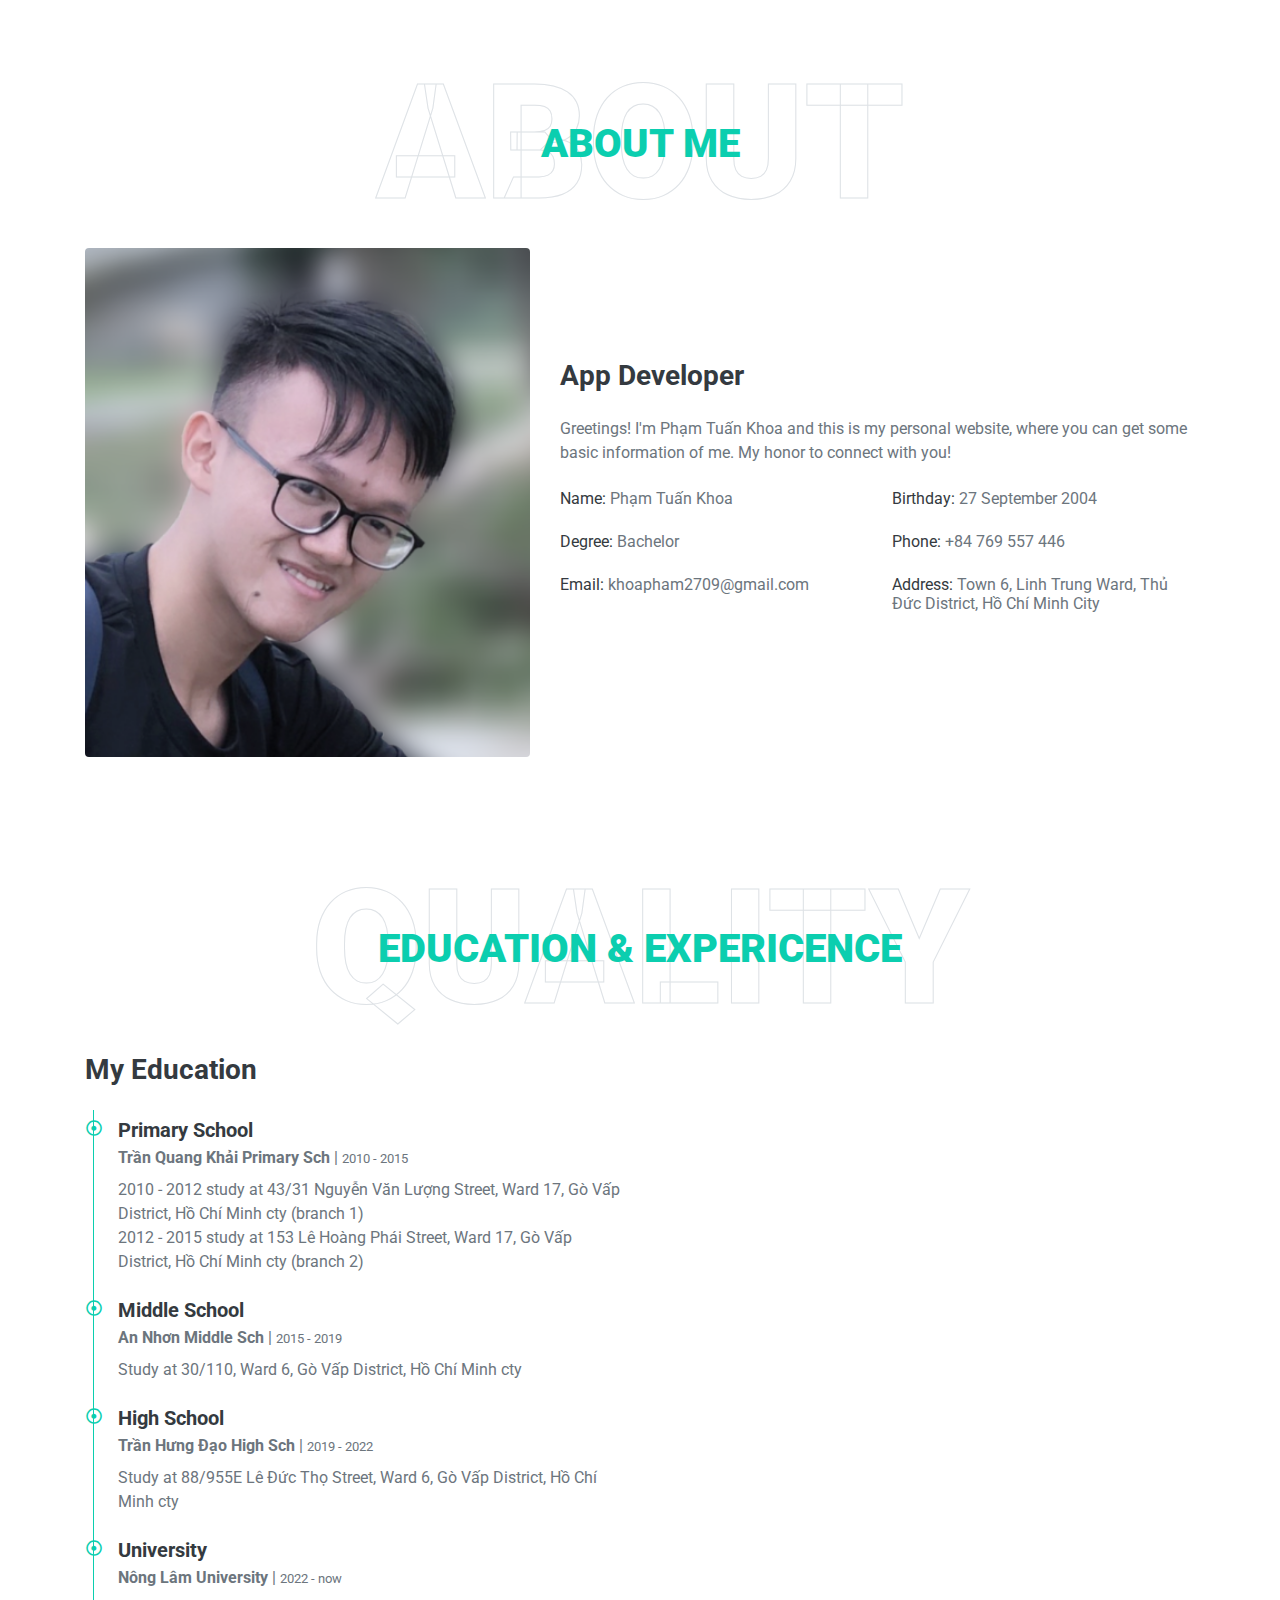
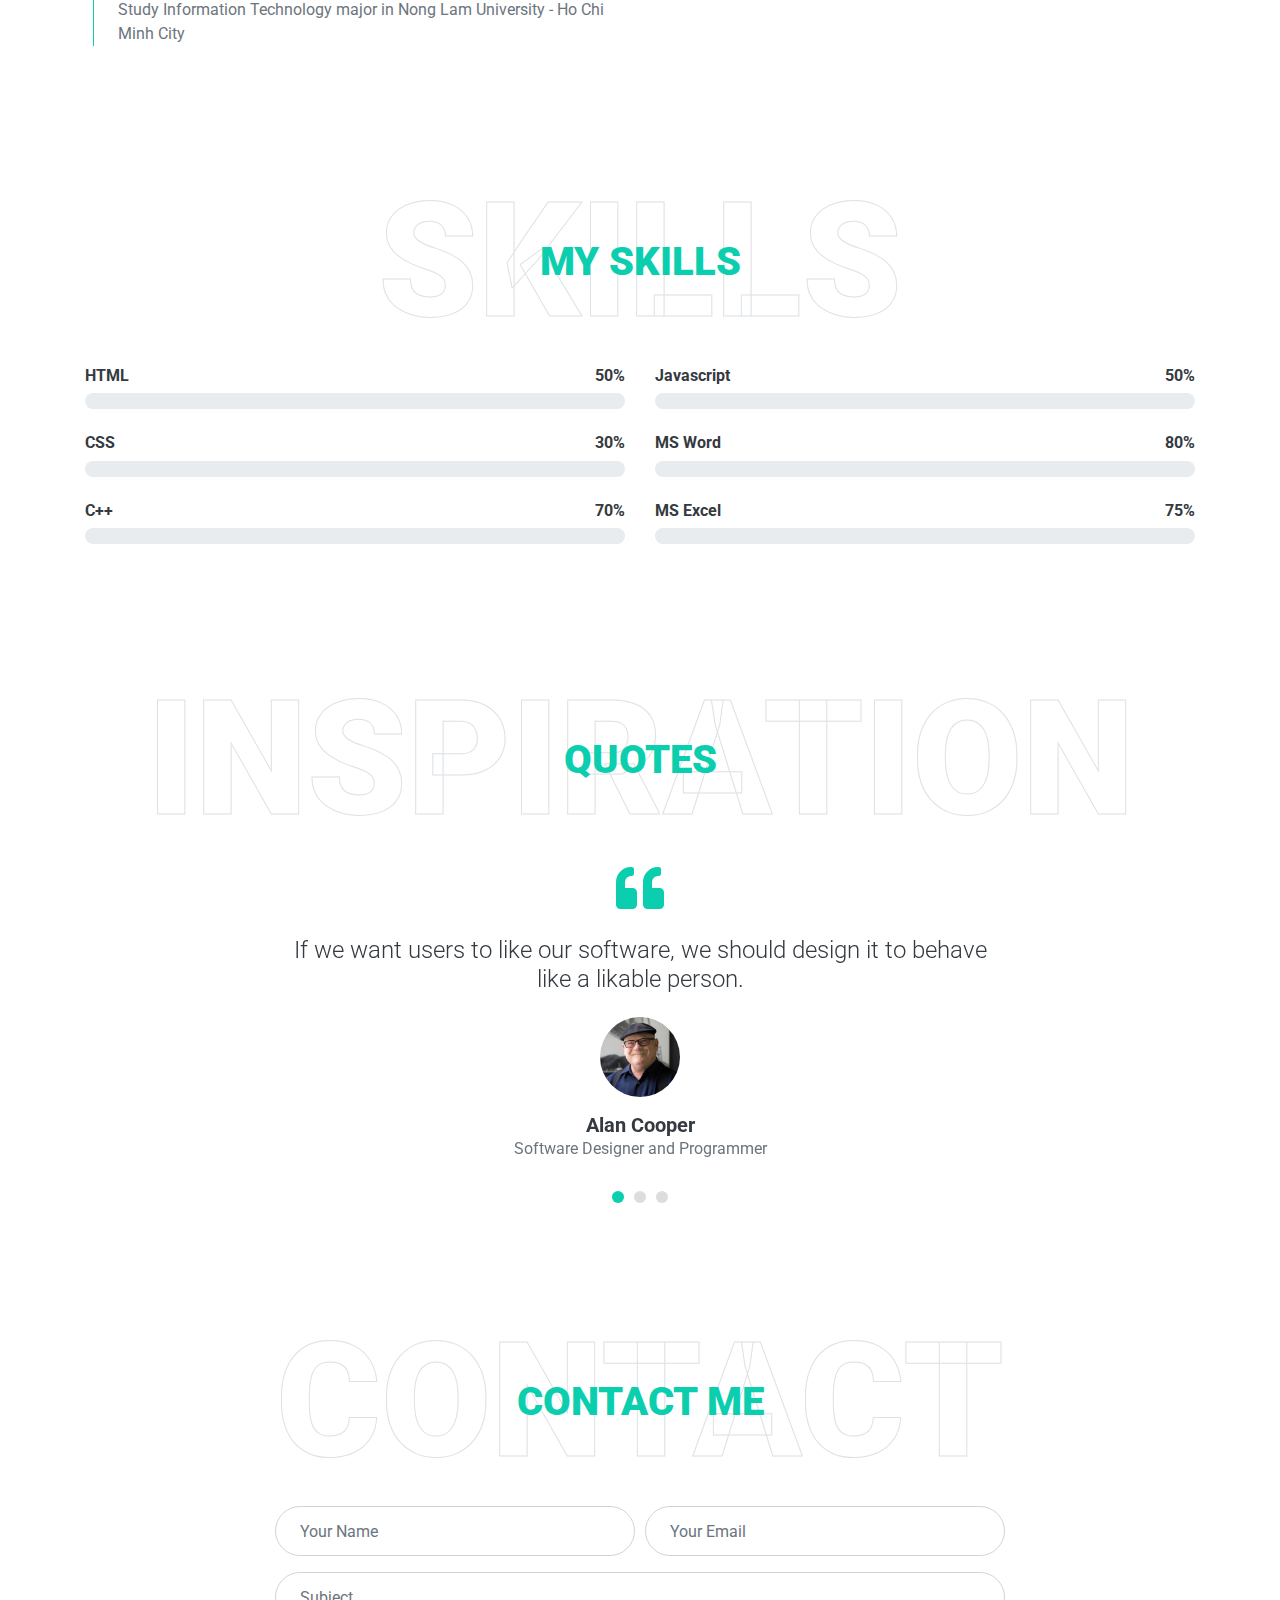
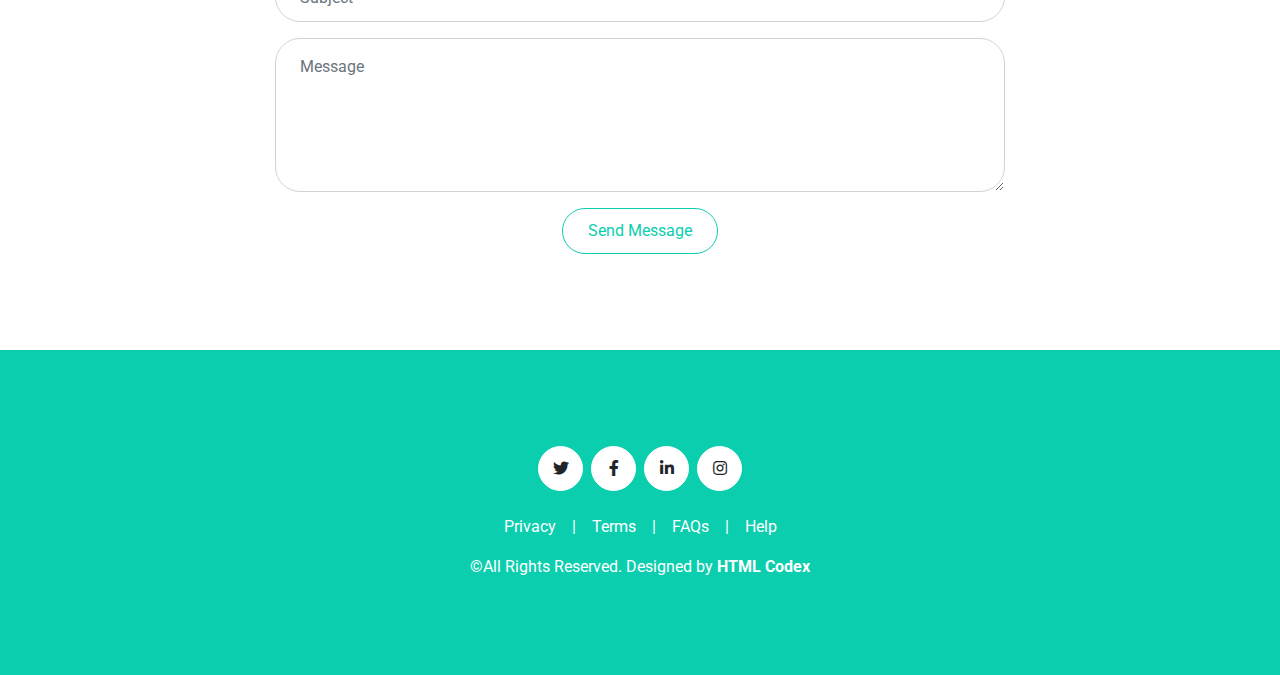
==== commit 4a2e65e7: "Add files via upload" ====
--- a/about.html
+++ b/about.html
@@ -37,7 +37,7 @@
         </button>
         <div class="collapse navbar-collapse px-lg-3" id="navbarCollapse">
             <div class="navbar-nav m-auto py-0">
-                <a href="#home" class="nav-item nav-link active">Home</a>
+                <!-- <a href="#home" class="nav-item nav-link active">Home</a> -->
                 <a href="#about" class="nav-item nav-link">About</a>
                 <a href="#qualification" class="nav-item nav-link">Quality</a>
                 <a href="#skill" class="nav-item nav-link">Skill</a>
@@ -69,7 +69,7 @@
 
 
     <!-- Header Start -->
-    <div class="container-fluid bg-primary d-flex align-items-center mb-5 py-5" id="home" style="min-height: 100vh;">
+    <!-- <div class="container-fluid bg-primary d-flex align-items-center mb-5 py-5" id="home" style="min-height: 100vh;">
         <div class="container">
             <div class="row align-items-center">
                 <div class="col-lg-7 text-center text-lg-left">
@@ -80,7 +80,7 @@
                 </div>
             </div>
         </div>
-    </div>
+    </div> -->
     <!-- Header End -->
 
 
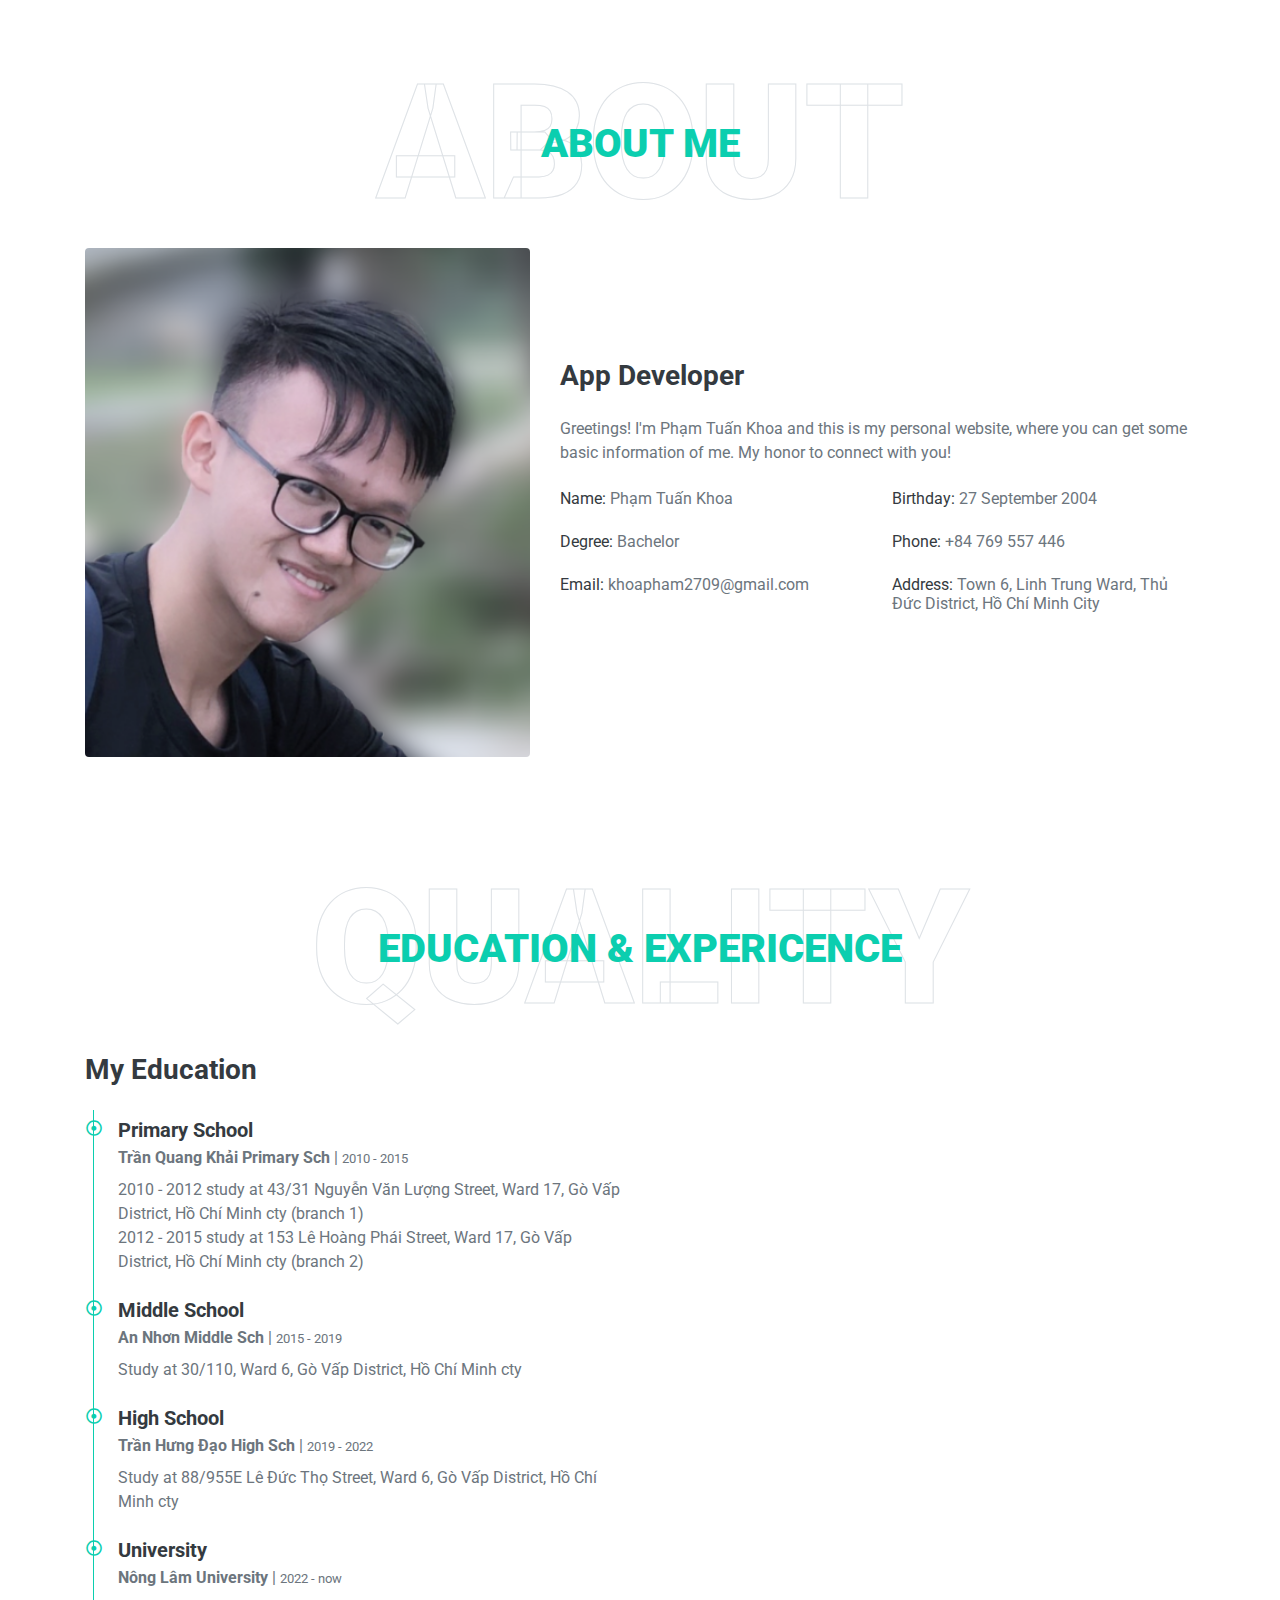
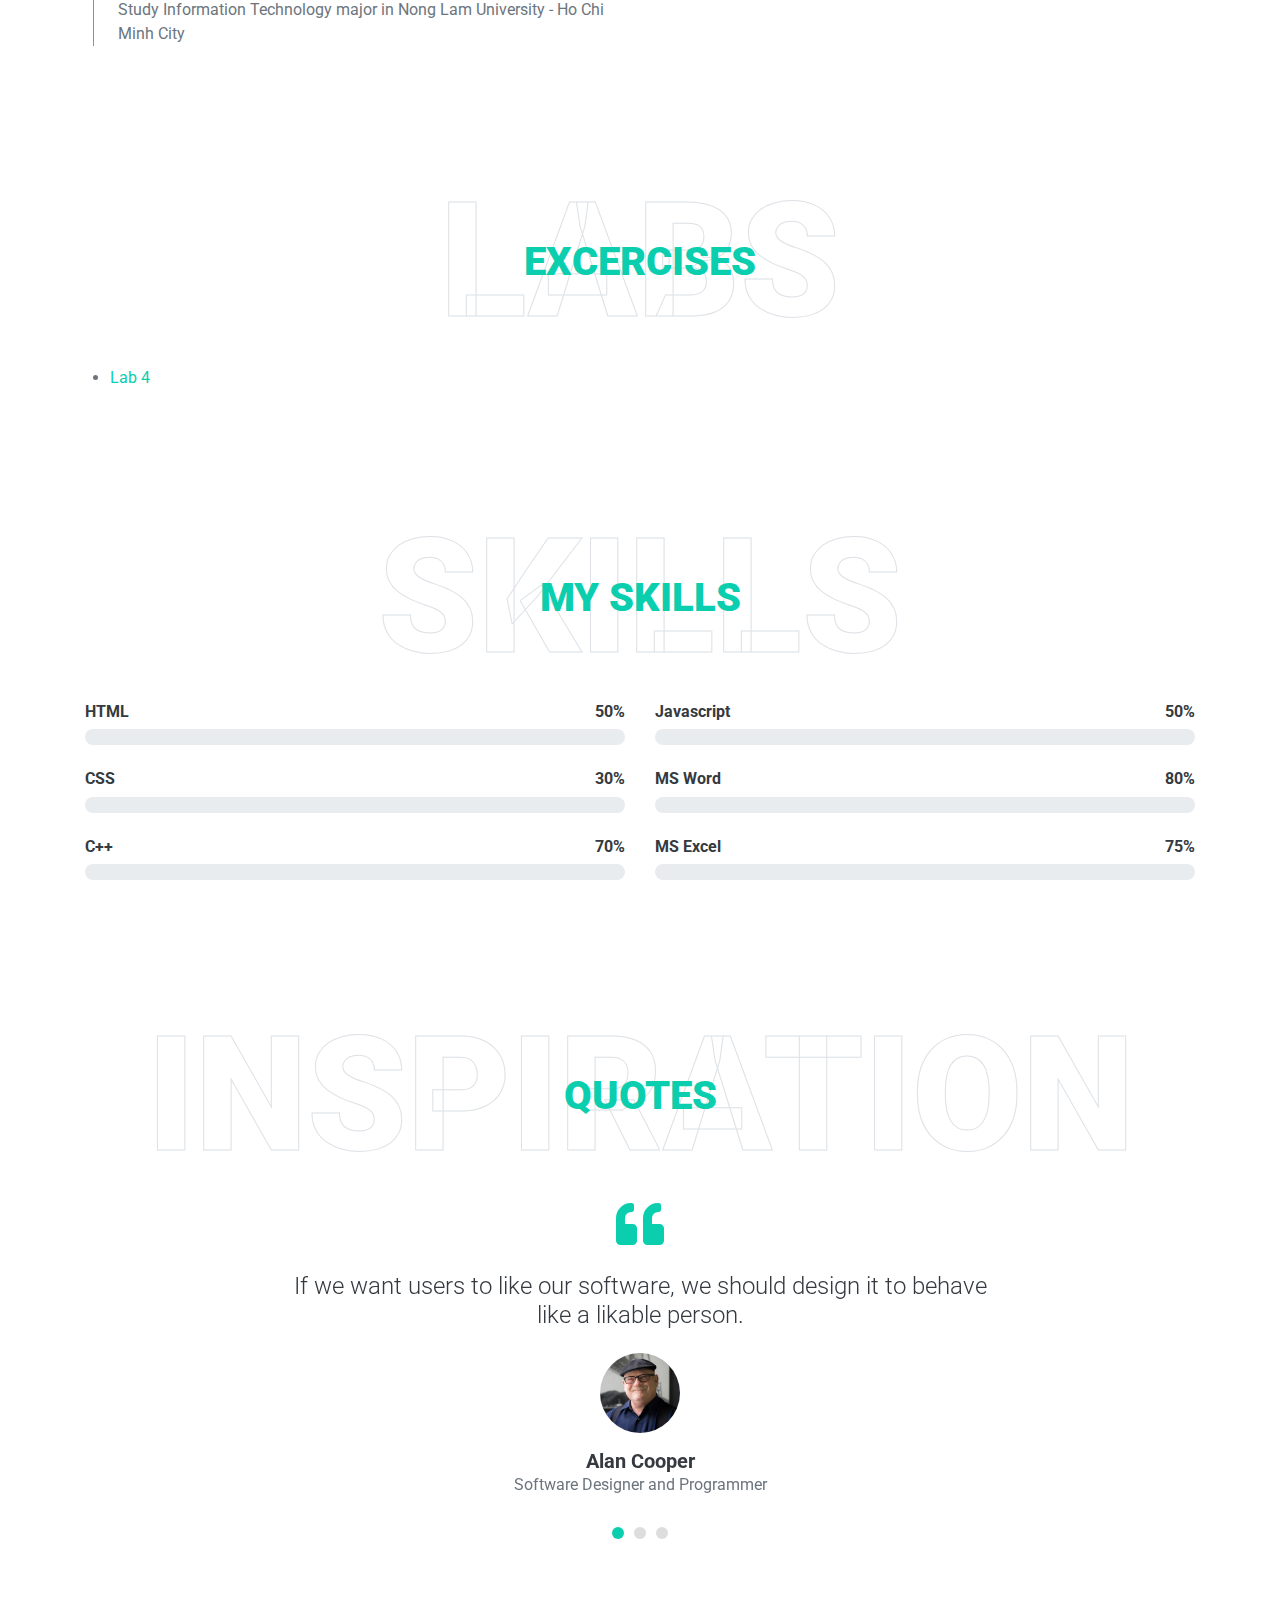
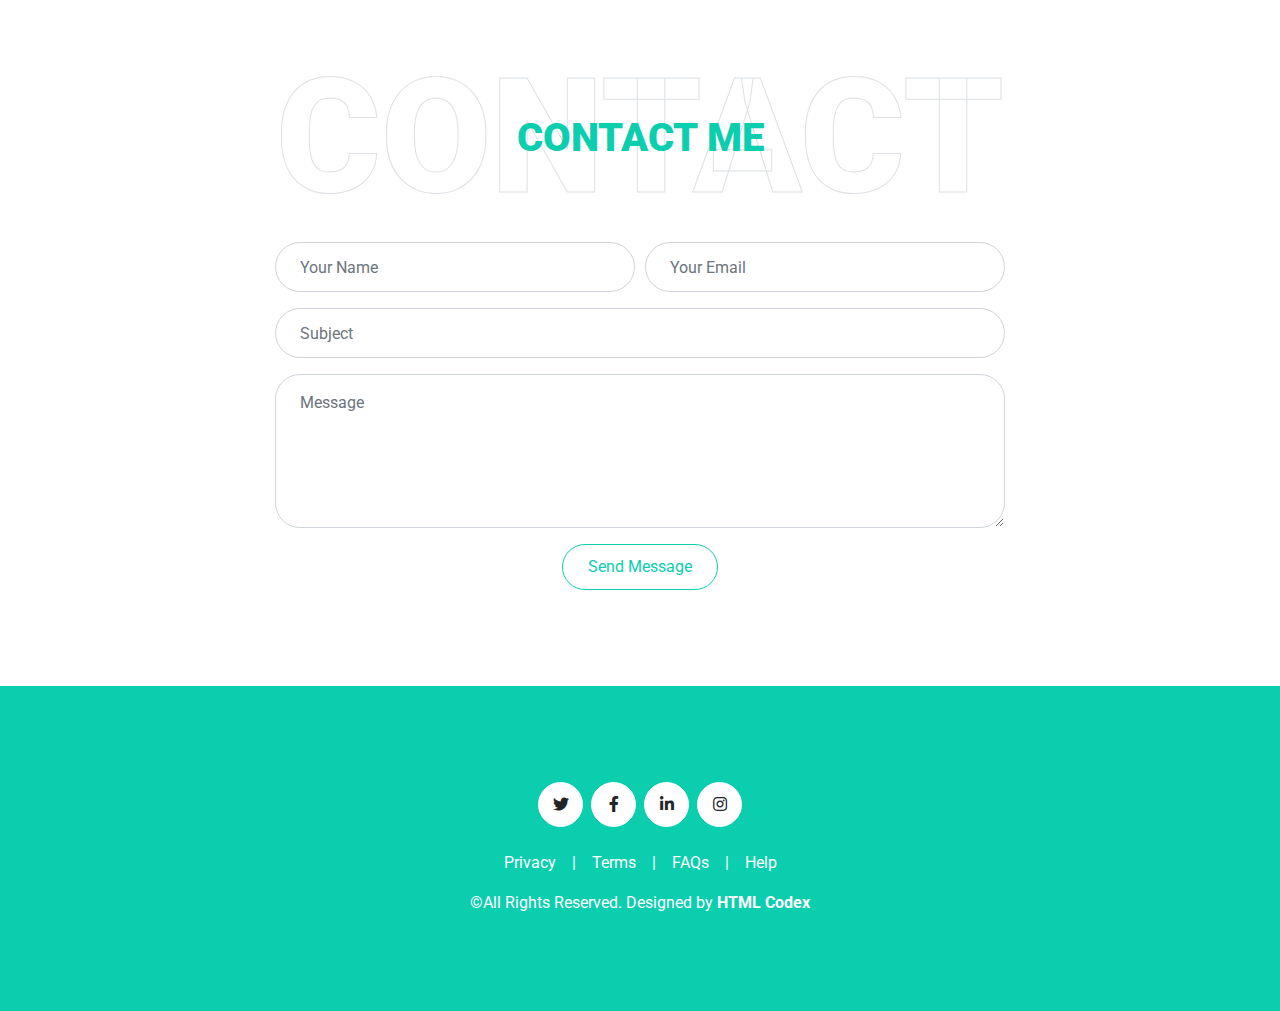
==== commit e7a43957: "Add files via upload" ====
--- a/about.html
+++ b/about.html
@@ -40,6 +40,12 @@
                 <!-- <a href="#home" class="nav-item nav-link active">Home</a> -->
                 <a href="#about" class="nav-item nav-link">About</a>
                 <a href="#qualification" class="nav-item nav-link">Quality</a>
+                <div class="dropdown">
+                    <a href="#lab" class="nav-item nav-link">Lab</a>
+                    <div class="dropdown-content">
+                        <a href="./lab4.html">Lab 4</a>
+                    </div>
+                </div>
                 <a href="#skill" class="nav-item nav-link">Skill</a>
                 <a href="#testimonial" class="nav-item nav-link">Review</a>
                 <a href="#contact" class="nav-item nav-link">Contact</a>
@@ -182,6 +188,25 @@
     </div>
     <!-- Qualification End -->
 
+    <!-- Lab Start -->
+    <div class="container-fluid py-5" id="lab">
+        <div class="container">
+            <div class="position-relative d-flex align-items-center justify-content-center">
+                <h1 class="display-1 text-uppercase text-white" style="-webkit-text-stroke: 1px #dee2e6;">Labs</h1>
+                <h1 class="position-absolute text-uppercase text-primary">Excercises</h1>
+            </div>
+            <div class="row align-items-center">
+                <ul>
+                    <li><a href="./lab4.html">Lab 4</a></li>
+                    <!-- <li><a href="#news">News</a></li>
+                    <li><a href="#contact">Contact</a></li>
+                    <li><a href="#about">About</a></li> -->
+                </ul>
+            </div>
+        </div>
+    </div>
+
+    <!-- Lab End -->
 
     <!-- Skill Start -->
     <div class="container-fluid py-5" id="skill">
@@ -344,7 +369,7 @@
         <div class="container text-center py-5">
             <div class="d-flex justify-content-center mb-4">
                 <a class="btn btn-light btn-social mr-2" href="#"><i class="fab fa-twitter"></i></a>
-                <a class="btn btn-light btn-social mr-2" href="#"><i class="fab fa-facebook-f"></i></a>
+                <a class="btn btn-light btn-social mr-2" href="https://www.facebook.com/profile.php?id=100053285045795"><i class="fab fa-facebook-f"></i></a>
                 <a class="btn btn-light btn-social mr-2" href="#"><i class="fab fa-linkedin-in"></i></a>
                 <a class="btn btn-light btn-social" href="#"><i class="fab fa-instagram"></i></a>
             </div>
--- a/css/style.css
+++ b/css/style.css
@@ -9982,3 +9982,41 @@
   padding: 0;
   list-style-type: none;
 }
+
+.direct-button{
+  display: inline-flex;
+  align-items: center;
+  justify-content: center;
+  gap: 10px;
+  padding-top: 10px;
+  padding-bottom: 10px;
+  padding-left: 20px;
+  padding-right: 20px;
+  position: relative;
+  border-radius: 50px;
+  border: 5px solid;
+  border-color: #ffffff;
+}
+
+.about-me {
+  position: relative;
+  width: fit-content;
+  margin-top: 10px;
+  font-family: "Inter-SemiBold", Helvetica;
+  font-weight: 400;
+  color: #ffffff;
+  font-size: 30px;
+  line-height: normal;
+  white-space: nowrap;
+}
+
+.direct-button:hover {
+  background-color: #ffffff;
+  text-decoration: none;
+  .about-me {
+    color: #09CEAF;
+  }
+
+.direct-index:hover {
+  cursor: pointer;
+}
